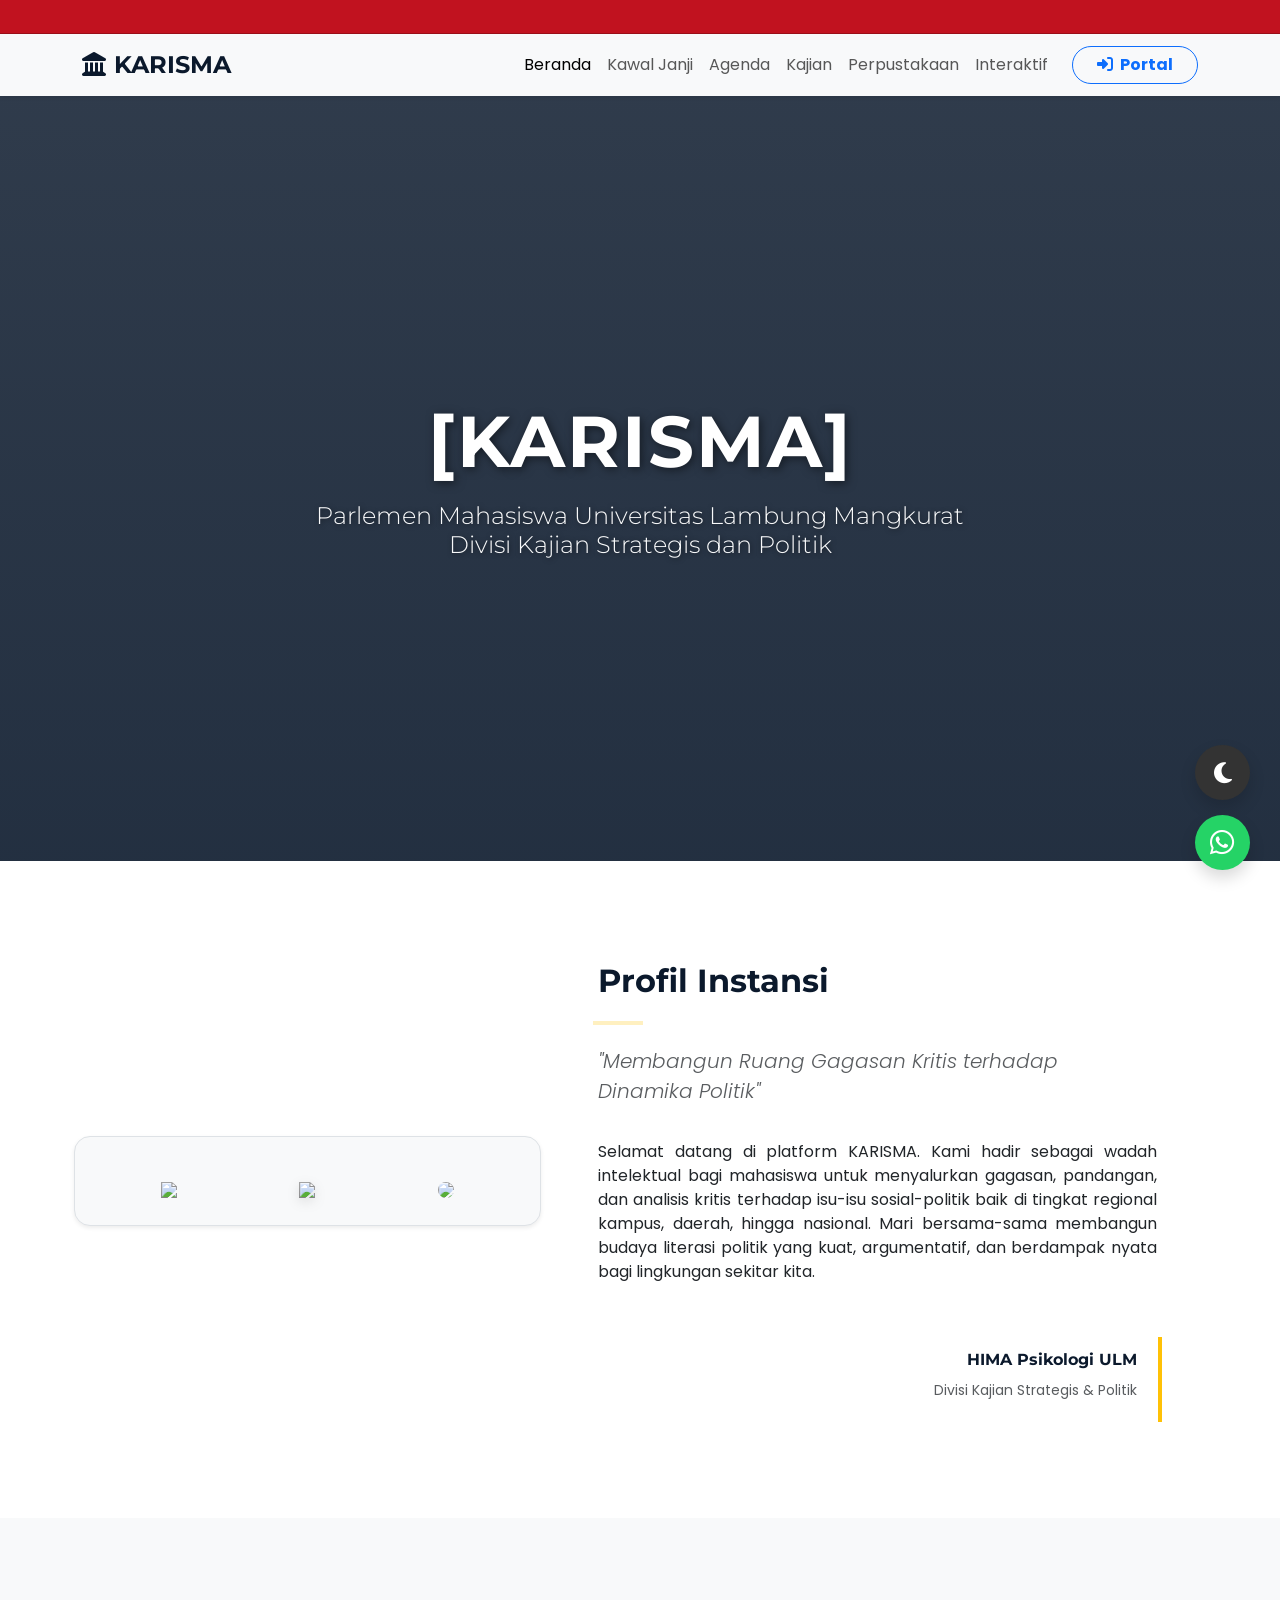
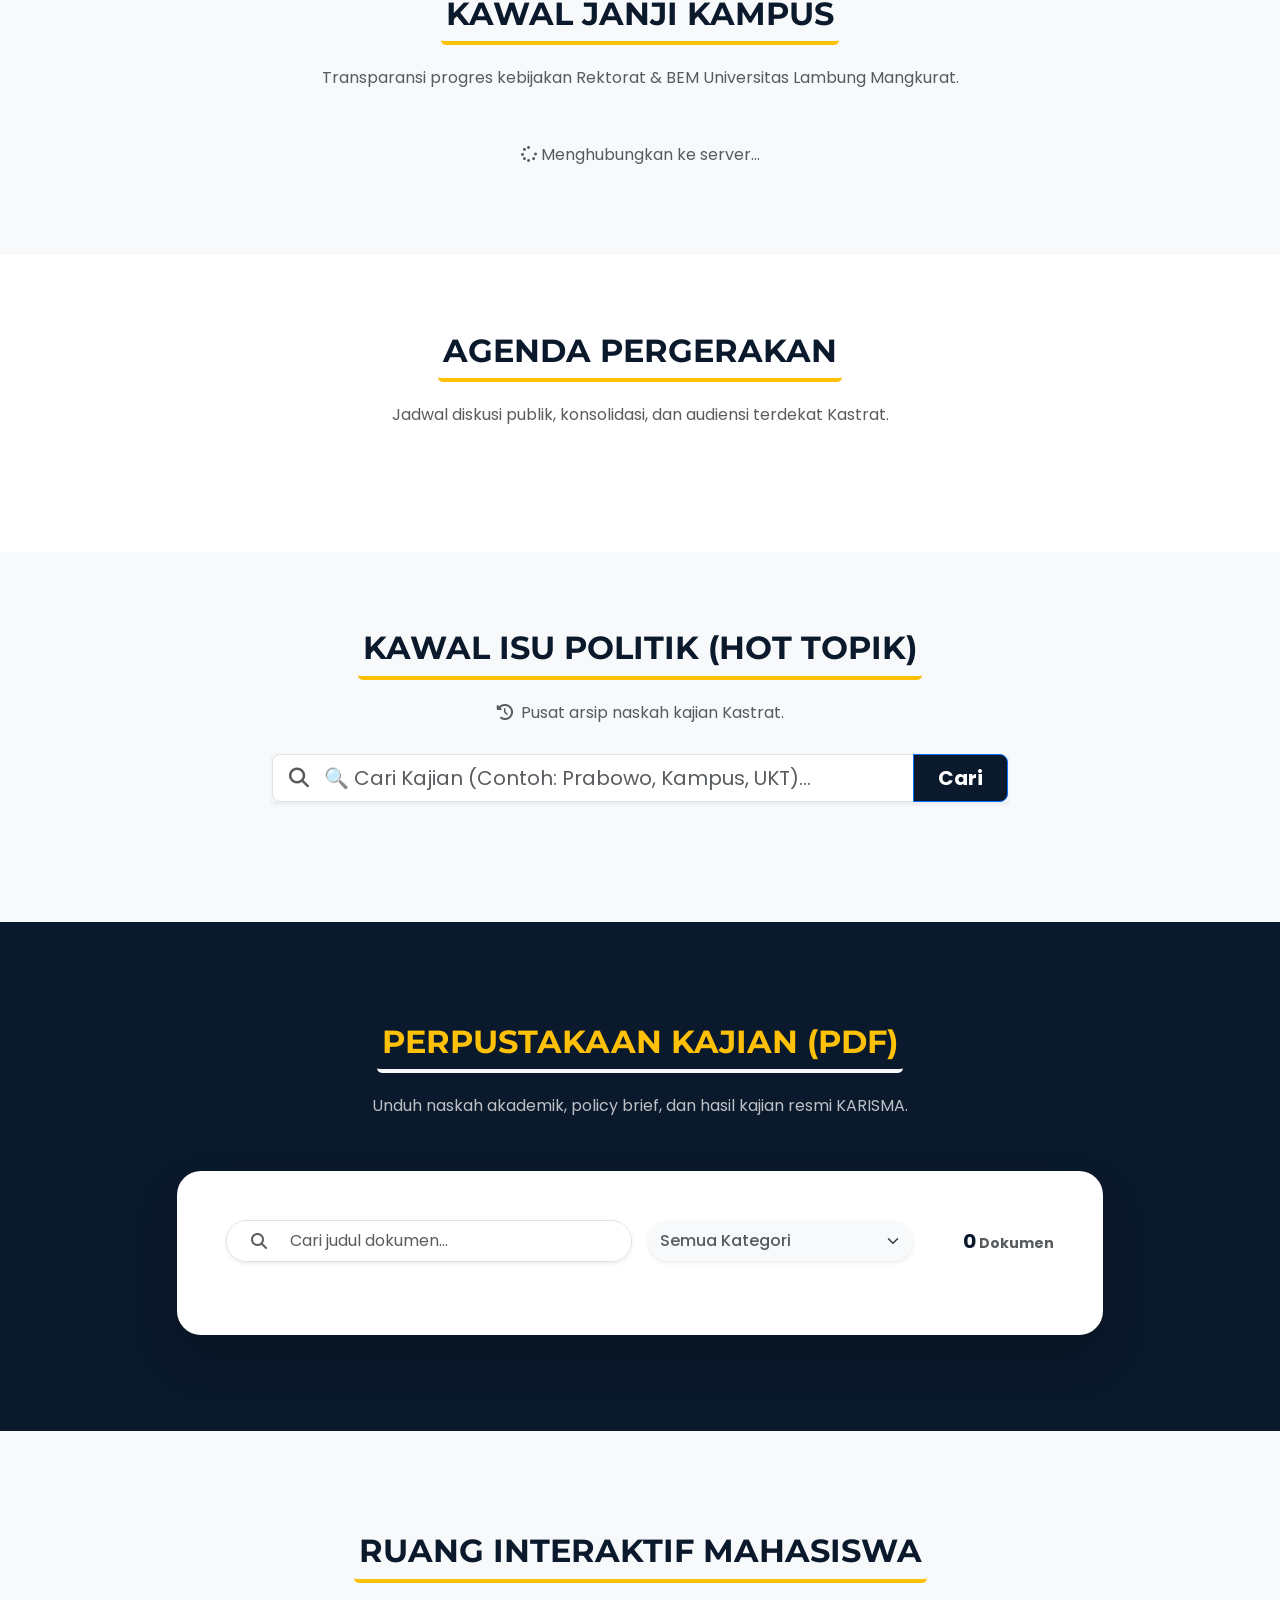
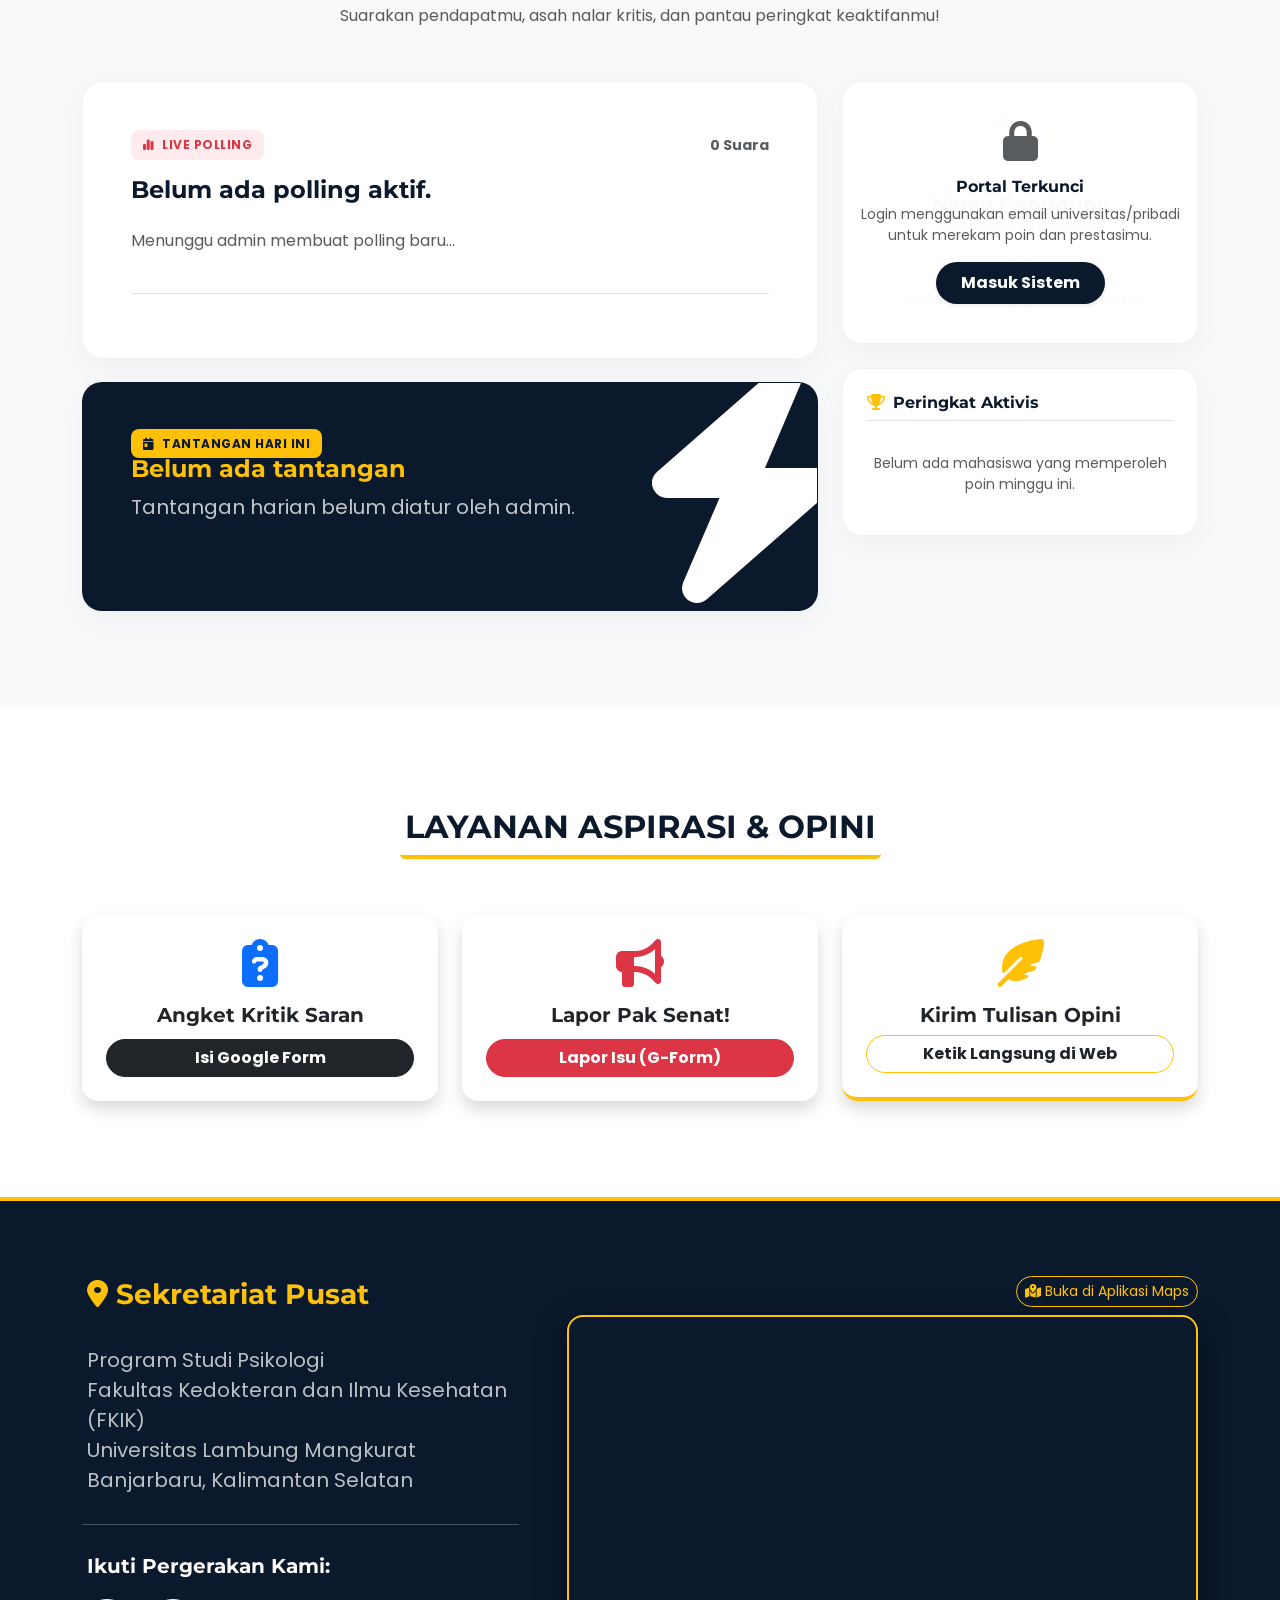
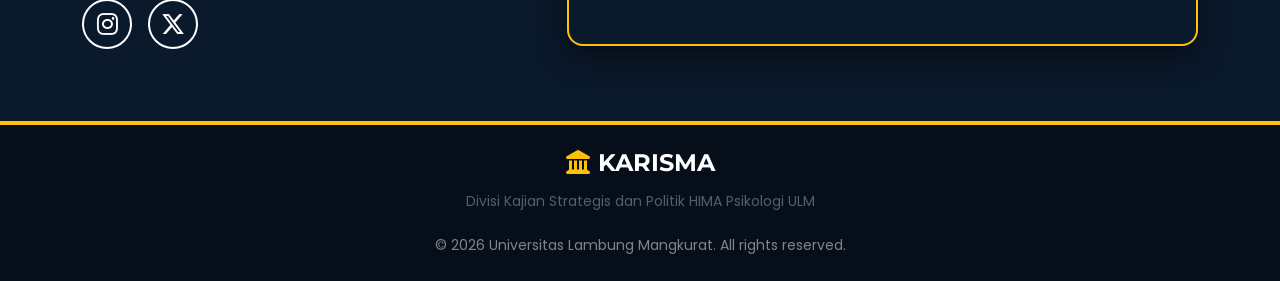
==== index.html @ 894dfd75 "Update index.html" ====
<!DOCTYPE html>
<html lang="id">
<head>
    <meta charset="UTF-8">
    <meta name="viewport" content="width=device-width, initial-scale=1.0, maximum-scale=1.0, user-scalable=no">
    <title>KARISMA - HIMA Psikologi ULM</title>
    
    <link rel="preconnect" href="https://fonts.googleapis.com">
    <link rel="preconnect" href="https://fonts.gstatic.com" crossorigin>
    <link href="https://fonts.googleapis.com/css2?family=Inter:wght@400;600;700&family=Lora:ital,wght@0,400;0,700;1,400&family=Montserrat:ital,wght@0,400;0,700;0,800;1,400&family=Oswald:wght@400;700&family=Playfair+Display:ital,wght@0,400;0,700;1,400&family=Poppins:ital,wght@0,300;0,400;0,600;0,700;1,400&display=swap" rel="stylesheet">
    
    <link href="https://cdn.jsdelivr.net/npm/bootstrap@5.3.0/dist/css/bootstrap.min.css" rel="stylesheet">
    <link rel="stylesheet" href="https://cdnjs.cloudflare.com/ajax/libs/font-awesome/6.5.1/css/all.min.css">
    <script src="https://cdn.jsdelivr.net/npm/sweetalert2@11"></script>
    
    <!-- MESIN RICH TEXT EDITOR (QUILL.JS) -->
    <link href="https://cdn.quilljs.com/1.3.6/quill.snow.css" rel="stylesheet">
    <script src="https://cdn.quilljs.com/1.3.6/quill.min.js"></script>
    
    <script src="https://www.gstatic.com/firebasejs/8.10.1/firebase-app.js"></script>
    <script src="https://www.gstatic.com/firebasejs/8.10.1/firebase-database.js"></script>
    <script src="https://www.gstatic.com/firebasejs/8.10.1/firebase-auth.js"></script>

    <link rel="stylesheet" href="css/style.css">
   <style>
        html { scroll-behavior: smooth; }
        
        /* FONT GLOBAL */
        body { font-family: 'Poppins', sans-serif !important; }
        h1, h2, h3, h4, h5, h6, .navbar-brand { font-family: 'Montserrat', sans-serif !important; font-weight: 700; }

        /* ANTI-LAG & ANTI-POTONG KHUSUS IPHONE */
        .marquee-container {
            width: 100%;
            overflow: hidden;
            white-space: nowrap;
            position: relative;
        }
        .marquee-content {
            display: inline-block;
            padding-left: 100vw; /* Pastikan teks dimulai dari ujung paling kanan layar */
            animation: jalan-mulus 20s linear infinite; /* Kecepatan pas untuk dibaca */
            will-change: transform;
        }
        @keyframes jalan-mulus {
            0% { transform: translate3d(0, 0, 0); }
            100% { transform: translate3d(-100%, 0, 0); }
        }
    </style>
</head>
<body id="mainBody">

    <!-- TICKER BERITA MODERN (Tinggi 34px, Merah Elegan #C1121F) -->
    <div class="d-flex align-items-center shadow-sm position-relative overflow-hidden" style="height: 34px; background-color: #C1121F; border-bottom: 1px solid #9b0f19;">
        <div class="marquee-container flex-grow-1 px-3" style="height: 100%; display: flex; align-items: center;">
            <div class="marquee-content editable-text text-white m-0" id="teksMarquee" style="font-size: 0.85rem; letter-spacing: 0.5px;">
                🔴 Prabowo Lantik Kabinet Baru ... 🔴 Temuan Gas Jumbo di Kaltim ... 🔴 RUU Penyiaran Tuai Kritik ...
            </div>
        </div>
        <button class="btn btn-sm text-white admin-only me-2" style="z-index: 2; padding: 2px 8px; opacity: 0.7;" onclick="editTeks('teksMarquee', 'Running Text Berita', true)"><i class="fa-solid fa-pen"></i></button>
    </div>

    <nav class="navbar navbar-expand-lg navbar-light bg-light sticky-top shadow-sm">
        <div class="container">
            <a class="navbar-brand fw-bold text-dark-blue fs-4" href="#"><i class="fa-solid fa-landmark dome me-2"></i>KARISMA</a>
            <button class="navbar-toggler" type="button" data-bs-toggle="collapse" data-bs-target="#navbarNav"><span class="navbar-toggler-icon"></span></button>
            <div class="collapse navbar-collapse justify-content-end" id="navbarNav">
                <ul class="navbar-nav align-items-center">
                    <li class="nav-item"><a class="nav-link active" href="javascript:void(0)" onclick="kembaliKeBeranda()">Beranda</a></li>
                    <li class="nav-item"><a class="nav-link" href="#kawaljanji" onclick="kembaliKeBeranda()">Kawal Janji</a></li>
                    <li class="nav-item"><a class="nav-link" href="#agenda" onclick="kembaliKeBeranda()">Agenda</a></li>
                    <li class="nav-item"><a class="nav-link" href="#berita" onclick="kembaliKeBeranda()">Kajian</a></li>
                    <li class="nav-item"><a class="nav-link" href="#repositori" onclick="kembaliKeBeranda()">Perpustakaan</a></li>
                    <li class="nav-item"><a class="nav-link" href="#interaktif" onclick="kembaliKeBeranda()">Interaktif</a></li>
                    <li class="nav-item ms-lg-3 mt-2 mt-lg-0">
                        <button class="btn btn-outline-primary rounded-pill px-4 fw-bold" data-bs-toggle="modal" data-bs-target="#loginModal" id="loginBtnText">
                            <i class="fa-solid fa-right-to-bracket me-1"></i> Portal
                        </button>
                    </li>
                </ul>
            </div>
        </div>
    </nav>

    <!-- RUANGAN HALAMAN BACA BERITA -->
    <section id="readingSection" class="py-5 bg-white" style="display: none; min-height: 80vh;">
        <div class="container py-4">
            <button class="btn btn-outline-secondary rounded-pill mb-4 shadow-sm" onclick="kembaliKeBeranda()">
                <i class="fa-solid fa-arrow-left me-2"></i> Kembali ke Beranda
            </button>
            
            <div class="article-container" style="max-width: 760px; margin: 0 auto;">
                <span id="readBadge" class="badge mb-3 fs-6"></span>
                <h1 id="readTitle" class="fw-bold mb-3 text-dark-blue" style="font-size: 2.5rem; line-height: 1.3;"></h1>
                
                <div class="d-flex align-items-center gap-3 mb-4 text-muted border-bottom pb-3">
                    <img id="readAuthorImg" src="https://ui-avatars.com/api/?name=Kastrat&background=0B192C&color=FFC107" class="rounded-circle" width="45" height="45">
                    <div>
                        <h6 class="fw-bold mb-0 text-dark-blue">Divisi Kastrat HIMA</h6>
                        <small id="readDate"><i class="fa-regular fa-clock me-1"></i> Sedang memuat waktu...</small>
                    </div>
                    <div class="ms-auto d-flex gap-2">
                        <button class="btn btn-success rounded-pill px-3 shadow-sm" onclick="shareTo('whatsapp')"><i class="fa-brands fa-whatsapp"></i></button>
                        <button class="btn btn-warning admin-only shadow-sm rounded-pill px-3 fw-bold" onclick="editBeritaFull()"><i class="fa-solid fa-pen me-1"></i> Edit Naskah</button>
                    </div>
                </div>

                <img id="readImg" src="" class="article-header-img w-100 rounded-4 mb-4 shadow-sm" style="aspect-ratio: 16/9; object-fit: cover;">
                
                <div id="readContent" class="article-content mb-5" style="font-size: 18px; line-height: 1.8; color: #2c3e50; text-align: justify;"></div>
                
                <!-- RUANG DISKUSI -->
                <div class="bg-light p-4 p-md-5 rounded-4 mt-5 border shadow-sm">
                    <h4 class="fw-bold mb-4 text-dark-blue"><i class="fa-regular fa-comments me-2 text-primary"></i>Ruang Diskusi Publik</h4>
                    <div id="commentList" class="mb-4"></div>
                    <div class="input-group shadow-sm rounded-pill overflow-hidden border">
                        <input type="text" id="namaKomentator" class="form-control border-0 bg-white py-3 ps-4" placeholder="Nama Anda..." style="max-width: 150px;">
                        <input type="text" id="isiKomentar" class="form-control border-0 bg-white border-start py-3" placeholder="Tulis gagasan atau pandanganmu...">
                        <button class="btn btn-primary bg-dark-blue border-0 px-4" onclick="tambahKomentar()"><i class="fa-solid fa-paper-plane"></i></button>
                    </div>
                </div>
            </div>
            
            <!-- BERITA TERKAIT -->
            <div class="mt-5 pt-5 border-top">
                <h4 class="fw-bold text-dark-blue mb-4 text-center">Rekomendasi Kajian Lainnya</h4>
                <div class="row justify-content-center g-4" id="relatedNewsContainer"></div>
            </div>
        </div>
    </section>

    <!-- HALAMAN ARSIP PENUH (TAHAP 1: Filter Dinamis & Layout Horizontal) -->
    <section id="arsipSection" class="py-5 bg-light" style="display: none; min-height: 80vh;">
        <div class="container py-4">
            <button class="btn btn-outline-secondary rounded-pill mb-4" onclick="kembaliKeBeranda()"><i class="fa-solid fa-arrow-left me-2"></i> Kembali ke Beranda</button>
            <h2 class="fw-bold text-dark-blue mb-4">Arsip Seluruh Kajian</h2>
            
            <div class="d-flex align-items-center mb-4 flex-wrap">
                <span class="text-muted fw-bold me-3 mb-2 mb-md-0"><i class="fa-solid fa-filter"></i> Kategori:</span>
                <!-- Wadah Filter Dinamis -->
                <div class="d-flex gap-2 flex-wrap" id="dynamicArsipFilters">
                    <!-- Filter akan di-generate oleh JS app.js -->
                </div>
            </div>
            
            <!-- Row g-0 agar card full width (Horizontal) -->
            <div class="row g-0" id="arsipContainer"></div>
        </div>
    </section>

    <!-- DASHBOARD ADMIN & CMS MANAJEMEN KONTEN -->
    <section id="adminDashboard" class="bg-dark-blue py-5 admin-only w-100 shadow-sm border-bottom border-warning border-3" style="display: none !important;">
        <div class="container">
            <div class="d-flex justify-content-between align-items-center mb-4 flex-wrap">
                <h3 class="text-white fw-bold m-0"><i class="fa-solid fa-server text-success me-2"></i>Dashboard Redaksi</h3>
                <div class="d-flex gap-2 mt-3 mt-md-0">
                    <button class="btn btn-warning fw-bold shadow-sm" onclick="bukaInbox()"><i class="fa-solid fa-envelope me-1"></i> Kotak Masuk</button>
                    <button class="btn btn-danger fw-bold mod-only shadow-sm" onclick="gantiTemaDewa()"><i class="fa-solid fa-paint-roller me-1"></i> Tema Web</button>
                </div>
            </div>

            <!-- Tabel Manajemen Konten (CMS) -->
            <div class="bg-white rounded-4 shadow-lg p-4 p-md-5 mb-4">
                <div class="d-flex justify-content-between align-items-center mb-4 flex-wrap gap-3">
                    <h5 class="fw-bold text-dark-blue m-0"><i class="fa-solid fa-folder-open text-warning me-2"></i>Manajemen Artikel Kajian</h5>
                    <div class="d-flex gap-2">
                        <select id="cmsFilterStatus" class="form-select form-select-sm border-secondary w-auto" onchange="renderCMSDashboard()">
                            <option value="Semua">Semua Status</option>
                            <option value="Publish">Dipublikasikan</option>
                            <option value="Draft">Draft</option>
                            <option value="Arsip">Diarsipkan</option>
                        </select>
                        <button class="btn btn-sm btn-dark-blue fw-bold rounded-pill px-3" onclick="tambahBeritaBaru()"><i class="fa-solid fa-plus me-1"></i> Tulis Baru</button>
                    </div>
                </div>
                
                <div class="table-responsive">
                    <table class="table table-hover align-middle border">
                        <thead class="table-light text-muted small">
                            <tr>
                                <th style="width: 35%;">Judul Kajian</th>
                                <th>Kategori</th>
                                <th>Penulis</th>
                                <th>Tanggal & Revisi</th>
                                <th>Status</th>
                                <th class="text-center">Aksi</th>
                            </tr>
                        </thead>
                        <tbody id="cmsTableBody">
                            <tr><td colspan="6" class="text-center py-4 text-muted"><i class="fa-solid fa-spinner fa-spin me-2"></i>Memuat data redaksi...</td></tr>
                        </tbody>
                    </table>
                </div>
            </div>
            
            <div class="row g-3 mt-2">
                <div class="col-md-6"><div class="card bg-white border-0 rounded-3 p-3 shadow-sm d-flex flex-row align-items-center"><i class="fa-solid fa-users fa-3x text-primary me-3"></i><div><h6 class="text-muted mb-1">Pengunjung (Real-time)</h6><h3 class="fw-bold mb-0 text-dark-blue" id="statVisitor">Loading...</h3></div></div></div>
                <div class="col-md-6"><div class="card bg-white border-0 rounded-3 p-3 shadow-sm d-flex flex-row align-items-center"><i class="fa-solid fa-envelope-open-text fa-3x text-danger me-3"></i><div><h6 class="text-muted mb-1">Pesan Inbox</h6><h3 class="fw-bold mb-0 text-dark-blue" id="statInbox">0</h3></div></div></div>
            </div>
        </div>
    </section>

    <!-- HERO SECTION ANTI-BUG IPHONE V5 -->
    <section id="heroSection" class="text-center position-relative d-flex flex-column justify-content-center align-items-center" style="min-height: 85vh; background-image: url('https://images.unsplash.com/photo-1523050854058-8df90110c9f1?q=80&w=1470'); background-size: cover; background-position: center; background-repeat: no-repeat;">
        <!-- Lapisan filter gelap yang dipisah agar tidak merusak gambar di iOS -->
        <div class="position-absolute top-0 start-0 w-100 h-100" style="background: linear-gradient(rgba(11, 25, 44, 0.85), rgba(11, 25, 44, 0.9)); z-index: 1;"></div>
        
        <div class="container mt-5 position-relative" style="z-index: 2;">
            <h1 id="teksBannerUtama" class="display-2 fw-bold mb-2 text-white tracking-wide editable-text" style="letter-spacing: 2px; text-shadow: 2px 2px 10px rgba(0,0,0,0.5);">[KARISMA]</h1>
            <h4 id="teksBannerSub" class="mb-4 fw-light text-light editable-text" style="text-shadow: 1px 1px 5px rgba(0,0,0,0.5);">Parlemen Mahasiswa Universitas Lambung Mangkurat<br>Divisi Kajian Strategis dan Politik</h4>
            <div class="mt-5">
                <button class="btn btn-sm btn-outline-light admin-only shadow me-2" onclick="editTeks('teksBannerUtama', 'Judul Banner')"><i class="fa-solid fa-pen"></i> Teks Utama</button>
                <button class="btn btn-sm btn-success admin-only shadow" onclick="gantiGambar('heroBg', 'Background Hero')"><i class="fa-solid fa-image"></i> Ganti Banner</button>
            </div>
        </div>
    </section>

    <section id="profil" class="py-5">
        <div class="container py-5">
            <div class="row align-items-center">
                <div class="col-md-5 text-center mb-4 mb-md-0 position-relative">
                    <div class="row g-3 justify-content-center align-items-center bg-light rounded-4 p-4 shadow-sm border">
                        <div class="col-4 text-center"><img id="logo1" src="https://upload.wikimedia.org/wikipedia/commons/e/e6/Lambang_Universitas_Lambung_Mangkurat.svg" class="img-fluid" style="max-height: 120px;"></div>
                        <div class="col-4 text-center"><img id="logo2" src="https://upload.wikimedia.org/wikipedia/commons/thumb/6/6c/Psychology_symbol.svg/512px-Psychology_symbol.svg.png" class="img-fluid" style="max-height: 120px; filter: drop-shadow(0px 4px 6px rgba(0,0,0,0.1));"></div>
                        <div class="col-4 text-center"><img id="logo3" src="https://via.placeholder.com/150x150.png?text=BEM+ULM" class="img-fluid" style="max-height: 120px; border-radius: 50%;"></div>
                    </div>
                    <div class="mt-3 admin-only d-flex justify-content-center flex-wrap gap-2">
                        <button class="btn btn-sm btn-warning shadow" onclick="gantiGambar('logo1', 'Logo 1 (Kiri)')"><i class="fa-solid fa-image"></i> Logo 1</button>
                        <button class="btn btn-sm btn-warning shadow" onclick="gantiGambar('logo2', 'Logo 2 (Tengah)')"><i class="fa-solid fa-image"></i> Logo 2</button>
                        <button class="btn btn-sm btn-warning shadow" onclick="gantiGambar('logo3', 'Logo 3 (Kanan)')"><i class="fa-solid fa-image"></i> Logo 3</button>
                    </div>
                </div>
                <div class="col-md-7 px-md-5">
                    <h2 id="judulProfil" class="fw-bold mb-3 text-dark-blue editable-text">Profil Instansi</h2>
                    <hr style="width: 50px; height: 4px; background-color: var(--accent-gold); border: none;">
                    <p id="teksKutipan" class="lead text-muted fst-italic mb-4 editable-text">"Membangun Ruang Gagasan Kritis terhadap Dinamika Politik"</p>
                    <p id="teksProfilDetail" class="text-justify editable-text" style="text-align: justify;">Selamat datang di platform KARISMA. Kami hadir sebagai wadah intelektual bagi mahasiswa untuk menyalurkan gagasan, pandangan, dan analisis kritis terhadap isu-isu sosial-politik baik di tingkat regional kampus, daerah, hingga nasional. Mari bersama-sama membangun budaya literasi politik yang kuat, argumentatif, dan berdampak nyata bagi lingkungan sekitar kita.</p>
                    <div class="d-flex justify-content-end gap-5 mt-5 border-end border-4 border-warning pe-3">
                        <div class="text-end">
                            <h6 id="teksTtd1" class="fw-bold mt-2 text-dark-blue mb-0 editable-text">HIMA Psikologi ULM</h6>
                            <p id="teksTtd2" class="text-muted small editable-text">Divisi Kajian Strategis & Politik</p>
                        </div>
                    </div>
                </div>
            </div>
        </div>
    </section>

    <section id="kawaljanji" class="py-5 bg-light">
        <div class="container py-4">
            <div class="text-center mb-5">
                <h2 id="judulKawal" class="fw-bold text-dark-blue d-inline-block border-bottom border-4 border-warning pb-2 editable-text">KAWAL JANJI KAMPUS</h2>
                <p id="subKawal" class="text-muted mt-2 editable-text">Transparansi progres kebijakan Rektorat & BEM Universitas Lambung Mangkurat.</p>
                <button class="btn btn-sm btn-success admin-only mt-2" onclick="tambahJanji()"><i class="fa-solid fa-plus"></i> Tambah Isu/Janji</button>
            </div>
            <div class="row justify-content-center"><div class="col-md-8" id="trackerContainer"><p class="text-center text-muted"><i class="fa-solid fa-spinner fa-spin"></i> Menghubungkan ke server...</p></div></div>
        </div>
    </section>

    <section id="agenda" class="py-5">
        <div class="container py-4">
            <div class="text-center mb-5">
                <h2 id="judulAgenda" class="fw-bold text-dark-blue d-inline-block border-bottom border-4 border-warning pb-2 editable-text">AGENDA PERGERAKAN</h2>
                <p id="subAgenda" class="text-muted mt-2 editable-text">Jadwal diskusi publik, konsolidasi, dan audiensi terdekat Kastrat.</p>
                <button class="btn btn-sm btn-success admin-only mt-2" onclick="tambahAgenda()"><i class="fa-solid fa-calendar-plus"></i> Tambah Agenda</button>
            </div>
            <div class="row justify-content-center">
                <div class="col-md-8"><div class="timeline" id="agendaContainer"></div></div>
            </div>
        </div>
    </section>

    <section id="berita" class="py-5 bg-light">
        <div class="container py-4">
            <div class="text-center mb-4">
                <h2 id="judulBerita" class="fw-bold text-dark-blue d-inline-block border-bottom border-4 border-warning pb-2 editable-text">KAWAL ISU POLITIK (HOT TOPIK)</h2>
                <p id="subBerita" class="text-muted mt-2 editable-text"><i class="fa-solid fa-clock-rotate-left me-2"></i>Pusat arsip naskah kajian Kastrat.</p>
            </div>
            
            <div class="row justify-content-center mb-5">
                <div class="col-md-8">
                    <!-- FITUR PENCARIAN & AUTOCOMPLETE -->
                    <div class="input-group input-group-lg shadow-sm">
                        <span class="input-group-text bg-white border-end-0 text-muted"><i class="fa-solid fa-magnifying-glass"></i></span>
                        <input type="text" id="searchInput" class="form-control border-start-0 ps-0" list="searchSuggestions" placeholder="🔍 Cari Kajian (Contoh: Prabowo, Kampus, UKT)..." onkeyup="cariBerita()">
                        <datalist id="searchSuggestions"></datalist>
                        <button class="btn btn-primary bg-dark-blue px-4 fw-bold" onclick="cariBerita()">Cari</button>
                    </div>
                    <button class="btn btn-success admin-only d-block mx-auto mt-4 shadow rounded-pill px-4 fw-bold" onclick="tambahBeritaBaru()"><i class="fa-solid fa-plus me-2"></i> Publikasi Kajian Baru</button>
                </div>
            </div>
            <div class="row justify-content-center" id="dynamicNewsContainer"></div>
        </div>
    </section>

    <section id="repositori" class="py-5 bg-dark-blue position-relative">
        <div class="container py-5">
            <div class="text-center mb-5">
                <h2 id="judulRepo" class="fw-bold text-warning d-inline-block border-bottom border-4 border-light pb-2 editable-text">PERPUSTAKAAN KAJIAN (PDF)</h2>
                <p id="subRepo" class="text-light opacity-75 mt-2 editable-text">Unduh naskah akademik, policy brief, dan hasil kajian resmi KARISMA.</p>
                <button class="btn btn-light text-dark-blue fw-bold admin-only mt-3 px-4 py-2 rounded-pill shadow" onclick="tambahDokumen()"><i class="fa-solid fa-cloud-arrow-up me-2"></i> Unggah Dokumen Baru</button>
            </div>
            
            <div class="row justify-content-center">
                <div class="col-md-10">
                    <div class="bg-white p-4 p-md-5" style="border-radius: 24px; box-shadow: 0 24px 48px rgba(0,0,0,0.2); border: 1px solid rgba(255,255,255,0.1);">
                        
                        <div class="row g-3 mb-4 align-items-center">
                            <div class="col-md-6">
                                <div class="input-group shadow-sm" style="border-radius: 999px; overflow: hidden; border: 1px solid #e0e0e0;">
                                    <span class="input-group-text bg-white border-0 text-muted ps-4"><i class="fa-solid fa-magnifying-glass"></i></span>
                                    <input type="text" id="searchRepoInput" class="form-control border-0 py-2 fs-6 shadow-none" placeholder="Cari judul dokumen..." onkeyup="filterRepositori()">
                                </div>
                            </div>
                            <div class="col-md-4">
                                <select id="filterRepoKategori" class="form-select border-0 shadow-sm py-2 text-muted fw-medium" style="border-radius: 999px; background-color: #f8f9fa;" onchange="filterRepositori()">
                                    <option value="Semua">Semua Kategori</option>
                                    <option value="Kajian">Kajian Kastrat</option>
                                    <option value="Policy Brief">Policy Brief</option>
                                    <option value="Riset">Riset</option>
                                    <option value="Artikel">Artikel</option>
                                </select>
                            </div>
                            <div class="col-md-2 text-md-end text-muted small fw-bold">
                                <span id="repoCount" class="text-dark-blue fs-5">0</span> Dokumen
                            </div>
                        </div>
                        
                        <div id="pdfContainer" class="d-flex flex-column gap-3"></div>
                        
                    </div>
                </div>
            </div>
        </div>
    </section>

    <section id="interaktif" class="py-5 bg-light position-relative">
        <div class="container py-5">
            <div class="text-center mb-5">
                <h2 id="judulInteraktif" class="fw-bold text-dark-blue d-inline-block border-bottom border-4 border-warning pb-2 editable-text">RUANG INTERAKTIF MAHASISWA</h2>
                <p id="subInteraktif" class="text-muted mt-2 editable-text">Suarakan pendapatmu, asah nalar kritis, dan pantau peringkat keaktifanmu!</p>
            </div>

            <div class="row g-4">
                <div class="col-lg-8 d-flex flex-column gap-4">
                    
                    <div class="modern-card p-4 p-md-5 bg-white">
                        <div class="d-flex justify-content-between align-items-center mb-3">
                            <span class="badge-gami bg-danger-soft text-danger"><i class="fa-solid fa-chart-simple me-1"></i> Live Polling</span>
                            <span class="text-muted small fw-bold" id="pollTotalVotes">0 Suara</span>
                        </div>
                        <h4 class="fw-bold text-dark-blue mb-4" id="pollQuestionUI">Belum ada polling aktif.</h4>
                        
                        <div id="pollOptionsContainer" class="d-flex flex-column gap-3">
                            <p class="text-muted">Menunggu admin membuat polling baru...</p>
                        </div>
                        
                        <div class="d-flex justify-content-between align-items-center mt-4 pt-3 border-top">
                            <div class="d-flex gap-2" id="pollReactionsUI" style="display: none !important;">
                                <button class="btn btn-reaction" onclick="kirimReaksi('fire')">🔥 <span id="reactFire">0</span></button>
                                <button class="btn btn-reaction" onclick="kirimReaksi('thumbsUp')">👍 <span id="reactUp">0</span></button>
                                <button class="btn btn-reaction" onclick="kirimReaksi('thumbsDown')">👎 <span id="reactDown">0</span></button>
                            </div>
                            <button class="btn btn-sm btn-warning admin-only shadow-sm ms-auto" onclick="editPollingDewa()"><i class="fa-solid fa-pen me-1"></i> Edit Polling</button>
                        </div>
                    </div>

                    <div class="modern-card p-4 p-md-5 bg-dark-blue text-white position-relative overflow-hidden">
                        <i class="fa-solid fa-bolt position-absolute text-white opacity-10" style="font-size: 15rem; top: -20px; right: -30px;"></i>
                        <div class="position-relative z-index-1">
                            <span class="badge-gami bg-warning text-dark-blue mb-3"><i class="fa-solid fa-calendar-day me-1"></i> Tantangan Hari Ini</span>
                            <h4 class="fw-bold text-warning mb-2" id="dailyTitleUI">Belum ada tantangan</h4>
                            <p class="fs-5 mb-4 opacity-75" id="dailyQuestionUI">Tantangan harian belum diatur oleh admin.</p>
                            
                            <div id="dailyOptionsContainer" class="d-flex flex-column gap-2 mb-3"></div>
                            <div id="dailyResult" class="p-3 rounded-3 mt-3 d-none shadow-sm" style="transition: all 0.3s ease;"></div>
                            
                            <button class="btn btn-sm btn-light text-dark mt-3 admin-only" onclick="editDailyDewa()"><i class="fa-solid fa-pen me-1"></i> Edit Tantangan</button>
                        </div>
                    </div>
                </div>

                <div class="col-lg-4 d-flex flex-column gap-4">
                    
                    <div class="modern-card p-4 bg-white text-center position-relative overflow-hidden">
                        <div id="authOverlay" class="position-absolute top-0 start-0 w-100 h-100 bg-white d-flex flex-column align-items-center justify-content-center z-index-2" style="background: rgba(255,255,255,0.95); backdrop-filter: blur(5px);">
                            <i class="fa-solid fa-lock text-muted fs-1 mb-3"></i>
                            <h6 class="fw-bold text-dark-blue">Portal Terkunci</h6>
                            <p class="small text-muted mb-3 px-3">Login menggunakan email universitas/pribadi untuk merekam poin dan prestasimu.</p>
                            <button class="btn btn-dark-blue rounded-pill fw-bold shadow-sm px-4 py-2" data-bs-toggle="modal" data-bs-target="#loginModal">Masuk Sistem</button>
                        </div>

                        <div id="userProfileGami">
                            <img id="userAvatarImg" src="https://via.placeholder.com/150" class="rounded-circle mx-auto mb-3 border border-3 border-warning shadow-sm" style="width: 70px; height: 70px; object-fit: cover;">
                            <h5 class="fw-bold text-dark-blue mb-0" id="userNameGami">Nama Pengguna</h5>
                            <p class="text-muted small mb-3" id="userEmailGami">email@mahasiswa.com</p>
                            
                            <div class="row g-2 text-center">
                                <div class="col-6">
                                    <div class="p-2 bg-light rounded-3 border">
                                        <h5 class="fw-bold text-warning mb-0" id="userPoints">0</h5>
                                        <small class="text-muted fw-bold" style="font-size: 10px; letter-spacing: 0.5px;">POIN AKTIVIS</small>
                                    </div>
                                </div>
                                <div class="col-6">
                                    <div class="p-2 bg-light rounded-3 border">
                                        <h5 class="fw-bold text-danger mb-0" id="userStreak">0</h5>
                                        <small class="text-muted fw-bold" style="font-size: 10px; letter-spacing: 0.5px;">HARI STREAK 🔥</small>
                                    </div>
                                </div>
                            </div>
                        </div>
                    </div>

                    <div class="modern-card p-4 bg-white">
                        <h6 class="fw-bold text-dark-blue mb-3 border-bottom pb-2"><i class="fa-solid fa-trophy text-warning me-2"></i>Peringkat Aktivis</h6>
                        <div class="d-flex flex-column gap-3" id="leaderboardContainer">
                            <p class="text-muted small text-center my-3">Belum ada mahasiswa yang memperoleh poin minggu ini.</p>
                        </div>
                    </div>

                </div>
            </div>
        </div>
    </section>

    <section id="angket" class="py-5">
        <div class="container py-5">
            <div class="text-center mb-5"><h2 id="judulAngket" class="fw-bold text-dark-blue d-inline-block border-bottom border-4 border-warning pb-2 editable-text">LAYANAN ASPIRASI & OPINI</h2></div>
            <div class="row g-4 justify-content-center">
                <div class="col-md-4">
                    <div class="card h-100 shadow text-center p-4 border-0 hover-card rounded-4">
                        <i class="fa-solid fa-clipboard-question fa-3x mb-3 text-primary"></i>
                        <h5 class="card-title fw-bold">Angket Kritik Saran</h5>
                        <button class="btn btn-dark w-100 mt-auto rounded-pill fw-bold" onclick="bukaLinkTarget('angket')">Isi Google Form</button>
                        <button class="btn btn-sm btn-warning admin-only w-100 mt-2" onclick="ubahLink('angket')"><i class="fa-solid fa-link"></i> Edit Link Form</button>
                    </div>
                </div>
                <div class="col-md-4">
                    <div class="card h-100 shadow text-center p-4 border-0 hover-card rounded-4">
                        <i class="fa-solid fa-bullhorn fa-3x mb-3 text-danger"></i>
                        <h5 class="card-title fw-bold">Lapor Pak Senat!</h5>
                        <button class="btn btn-danger w-100 mt-auto rounded-pill fw-bold" onclick="bukaLinkTarget('lapor')">Lapor Isu (G-Form)</button>
                        <button class="btn btn-sm btn-warning admin-only w-100 mt-2" onclick="ubahLink('lapor')"><i class="fa-solid fa-link"></i> Edit Link Form</button>
                    </div>
                </div>
                <div class="col-md-4">
                    <div class="card h-100 shadow text-center p-4 border-0 hover-card rounded-4 border-bottom border-warning border-4">
                        <i class="fa-solid fa-feather-pointed fa-3x mb-3 text-warning"></i>
                        <h5 class="card-title fw-bold">Kirim Tulisan Opini</h5>
                        <button class="btn btn-outline-warning text-dark w-100 mt-auto rounded-pill fw-bold" onclick="kirimInbox('Naskah Opini')">Ketik Langsung di Web</button>
                    </div>
                </div>
            </div>
        </div>
    </section>

    <section class="py-5 bg-dark-blue text-white border-top border-warning border-4">
        <div class="container py-4">
            <div class="row g-5 align-items-center">
                <div class="col-md-5">
                    <h3 id="judulMaps" class="fw-bold mb-4 text-warning editable-text"><i class="fa-solid fa-location-dot me-2"></i>Sekretariat Pusat</h3>
                    <p id="teksMaps" class="fs-5 text-light opacity-75 editable-text">
                        Program Studi Psikologi<br>Fakultas Kedokteran dan Ilmu Kesehatan (FKIK)<br>Universitas Lambung Mangkurat<br>Banjarbaru, Kalimantan Selatan
                    </p>
                    <hr class="my-4 border-light opacity-25">
                    <h5 id="judulSosmed" class="fw-bold mb-3 editable-text">Ikuti Pergerakan Kami:</h5>
                    <div class="d-flex gap-3 mt-3">
                        <a href="https://www.instagram.com/kastratpolpalingcihuy" target="_blank" class="soc-icon ig text-decoration-none"><i class="fa-brands fa-instagram fs-4"></i></a>
                        <a href="https://x.com" target="_blank" class="soc-icon x text-decoration-none"><i class="fa-brands fa-x-twitter fs-4"></i></a>
                    </div>
                </div>
                <div class="col-md-7 position-relative">
                    <div class="text-end mb-2"><a href="https://www.google.com/maps/search/Program+Studi+Psikologi+FKIK+ULM+Banjarbaru" target="_blank" class="btn btn-sm btn-outline-warning rounded-pill"><i class="fa-solid fa-map-location-dot me-1"></i>Buka di Aplikasi Maps</a></div>
                    <div class="rounded-4 overflow-hidden" style="box-shadow: 0 10px 30px rgba(0,0,0,0.5); border: 2px solid #FFC107;">
                        <iframe src="https://maps.google.com/maps?q=Program%20Studi%20Psikologi%20FKIK%20ULM%20Banjarbaru&t=&z=16&ie=UTF8&iwloc=&output=embed" width="100%" height="320" style="border:0;" allowfullscreen="" loading="lazy"></iframe>
                    </div>
                </div>
            </div>
        </div>
    </section>

    <footer class="footer-custom py-4 text-center border-top border-warning border-4">
        <div class="container">
            <h4 class="fw-bold text-white mb-2"><i class="fa-solid fa-landmark dome text-warning me-2"></i>KARISMA</h4>
            <p id="teksFooter" class="mb-3 opacity-50 small editable-text">Divisi Kajian Strategis dan Politik HIMA Psikologi ULM</p>
            <small class="text-light opacity-50">©️ 2026 Universitas Lambung Mangkurat. All rights reserved.</small>
        </div>
    </footer>

    <div class="floating-tools">
        <button onclick="toggleDarkMode()" class="btn-float bg-darkmode shadow" title="Toggle Dark Mode"><i class="fa-solid fa-moon fs-4" id="darkModeIcon"></i></button>
        <a href="https://wa.me/628311824282?text=Halo..." target="_blank" class="btn-float bg-wa shadow wa-pulse position-relative"><i class="fa-brands fa-whatsapp fs-3"></i></a>
    </div>

    <!-- MODAL KOTAK MASUK TETAP ADA -->
    <div class="modal fade" id="inboxModal" tabindex="-1">
        <div class="modal-dialog modal-dialog-scrollable modal-lg">
          <div class="modal-content rounded-4 border-0 shadow-lg">
            <div class="modal-header bg-dark-blue text-white"><h5 class="modal-title fw-bold"><i class="fa-solid fa-envelope-open-text me-2 text-warning"></i>Kotak Masuk</h5><button type="button" class="btn-close btn-close-white" data-bs-dismiss="modal"></button></div>
            <div class="modal-body bg-light" id="inboxContent"></div>
          </div>
        </div>
    </div>

    <!-- MODAL LOGIN TETAP ADA -->
    <div class="modal fade" id="loginModal" tabindex="-1">
      <div class="modal-dialog modal-dialog-centered">
        <div class="modal-content rounded-4 border-0 shadow-lg">
          <div class="modal-header bg-light border-0">
              <h5 class="modal-title fw-bold text-dark-blue"><i class="fa-solid fa-shield-halved me-2"></i>Portal Otorisasi Kastrat</h5>
              <button type="button" class="btn-close" data-bs-dismiss="modal"></button>
          </div>
          <div class="modal-body p-4 text-center">
            
            <button type="button" class="btn btn-outline-dark w-100 btn-lg rounded-pill fw-bold mb-4 d-flex align-items-center justify-content-center" onclick="loginDenganGoogle()">
                <img src="https://upload.wikimedia.org/wikipedia/commons/c/c1/Google_%22G%22_logo.svg" alt="Google" width="20" class="me-2"> 
                Lanjutkan dengan Google
            </button>

            <div class="d-flex align-items-center mb-4">
                <hr class="flex-grow-1"><span class="mx-2 text-muted small">Atau gunakan email khusus</span><hr class="flex-grow-1">
            </div>

            <div class="text-start mb-3">
                <label class="form-label fw-bold small">Email Akses</label>
                <input type="email" class="form-control bg-light" id="emailInput" placeholder="email@contoh.com">
            </div>
            <div class="text-start mb-4">
                <label class="form-label fw-bold small">Kata Sandi</label>
                <input type="password" class="form-control bg-light" id="passwordInput" placeholder="••••••••">
            </div>
            <button type="button" class="btn btn-primary w-100 btn-lg rounded-pill fw-bold bg-dark-blue border-0" onclick="loginDenganEmail()">
                Masuk Sistem
            </button>
            
          </div>
        </div>
      </div>
    </div>

    <!-- MODAL STUDIO REDAKSI (TAHAP 1: TEKS GAMBAR DIUBAH) -->
    <div class="modal fade" id="editorModal" data-bs-backdrop="static" tabindex="-1">
        <div class="modal-dialog modal-xl modal-dialog-scrollable">
            <div class="modal-content rounded-4 border-0 shadow-lg">
                <div class="modal-header bg-dark-blue text-white border-0">
                    <h5 class="modal-title fw-bold"><i class="fa-solid fa-pen-nib text-warning me-2"></i>Studio Redaksi KARISMA</h5>
                    <button type="button" class="btn-close btn-close-white" data-bs-dismiss="modal"></button>
                </div>
                <div class="modal-body p-4 p-md-5 bg-light">
                    
                    <!-- METADATA SECTION -->
                    <h6 class="fw-bold text-dark-blue border-bottom pb-2 mb-4">1. Metadata Kajian</h6>
                    <div class="row g-3 mb-5">
                        <div class="col-md-8">
                            <label class="form-label small fw-bold text-muted">Judul Kajian</label>
                            <input type="text" id="editJudul" class="form-control shadow-sm border-0 py-2" placeholder="Contoh: Prabowo Lantik 6 Pejabat Baru...">
                        </div>
                        <div class="col-md-4">
                            <label class="form-label small fw-bold text-muted">Kategori</label>
                            <select id="editKategori" class="form-select shadow-sm border-0 py-2">
                                <option value="Kajian Akademik">Kajian Akademik</option>
                                <option value="Kajian Politik">Kajian Politik</option>
                                <option value="Opini">Opini</option>
                                <option value="Press Release">Press Release</option>
                                <option value="Riset">Riset</option>
                                <option value="Analisis">Analisis</option>
                            </select>
                        </div>
                        <div class="col-md-6">
                            <label class="form-label small fw-bold text-muted">Nama Penulis</label>
                            <input type="text" id="editPenulis" class="form-control shadow-sm border-0 py-2" value="Ahmad Hafiz Arsya">
                        </div>
                        <div class="col-md-6">
                            <label class="form-label small fw-bold text-muted">Divisi</label>
                            <input type="text" id="editDivisi" class="form-control shadow-sm border-0 py-2" value="Kastrat">
                        </div>
                    </div>

                    <!-- THUMBNAIL UPLOADER -->
                    <h6 class="fw-bold text-dark-blue border-bottom pb-2 mb-4">2. Cover / Thumbnail (Otomatis 16:9)</h6>
                    <div class="mb-5 bg-white p-4 rounded-4 shadow-sm border text-center position-relative">
                        <input type="file" id="editCoverFile" class="form-control d-none" accept="image/*" onchange="prosesGambarUpload(event)">
                        <button class="btn btn-outline-primary rounded-pill px-4 fw-bold mb-3" onclick="document.getElementById('editCoverFile').click()"><i class="fa-solid fa-upload me-2"></i>Pilih Gambar Cover</button>
                        <p class="small text-muted mb-3">Resolusi bebas. Sistem akan otomatis memotong (crop) menjadi 16:9 dan mengoptimasi ukurannya ke format WebP.</p>
                        
                        <div id="previewCoverContainer" class="d-none">
                            <hr>
                            <p class="small fw-bold text-success mb-2"><i class="fa-solid fa-check-circle me-1"></i> Preview Hasil Crop (16:9)</p>
                            <img id="previewCoverImg" src="" class="img-fluid rounded-3 shadow-sm mx-auto d-block" style="max-width: 100%; aspect-ratio: 16/9; object-fit: cover;">
                        </div>
                    </div>

                    <!-- ISI ARTIKEL (RICH TEXT) -->
                    <h6 class="fw-bold text-dark-blue border-bottom pb-2 mb-4">3. Naskah Lengkap</h6>
                    <div class="bg-white rounded-4 shadow-sm border overflow-hidden">
                        <div id="quillEditor" style="height: 400px; font-size: 1.1rem;"></div>
                    </div>

                </div>
                <div class="modal-footer bg-white border-top-0 py-3 d-flex justify-content-between align-items-center w-100">
                    <div id="draftStatus" class="small text-muted fst-italic"><i class="fa-solid fa-cloud-arrow-up me-1"></i> Auto-save aktif...</div>
                    <div class="d-flex gap-2">
                        <button type="button" class="btn btn-outline-secondary rounded-pill fw-bold px-4" onclick="simpanArtikel('Draft')"><i class="fa-solid fa-box-archive me-1"></i> Simpan Draft</button>
                        <button type="button" class="btn btn-success rounded-pill fw-bold px-4" onclick="simpanArtikel('Publish')"><i class="fa-solid fa-paper-plane me-1"></i> Publikasikan</button>
                    </div>
                </div>
            </div>
        </div>
    </div>

    <script src="https://cdn.jsdelivr.net/npm/bootstrap@5.3.0/dist/js/bootstrap.bundle.min.js"></script>
    <script src="js/firebase.js?v=tahap1"></script>
    <script src="js/app.js?v=tahap1"></script>
    <script src="js/admin.js?v=tahap1"></script>
</body>
</html>
---- css/style.css ----
/* =========================================
   VARIABEL WARNA & TEMA GLOBAL
   ========================================= */
:root { --dark-blue: #0B192C; --accent-gold: #FFC107; }
body { transition: background-color 0.3s, color 0.3s; font-family: 'Segoe UI', Tahoma, Geneva, Verdana, sans-serif; }
body.dark-mode { background-color: #121212; color: #e0e0e0; }

.bg-dark-blue { background-color: var(--dark-blue); transition: background-color 0.5s; }
.text-dark-blue { color: var(--dark-blue); }
.dark-mode .text-dark-blue { color: #66b2ff; }
.dark-mode .bg-light { background-color: #1e1e1e !important; }
.dark-mode .card { background-color: #242424; color: #fff; border: 1px solid #333 !important; }
.dark-mode .navbar { background-color: #1e1e1e !important; border-bottom: 1px solid #333;}
.dark-mode .navbar-brand, .dark-mode .nav-link { color: #e0e0e0 !important; }

/* =========================================
   KOMPONEN UI UTAMA
   ========================================= */
#heroSection { background: linear-gradient(rgba(11, 25, 44, 0.85), rgba(11, 25, 44, 0.9)), url('https://source.unsplash.com/1600x900/?indonesia,parliament') center/cover; color: white; padding: 160px 0; position: relative; background-attachment: fixed;}
.hover-card { transition: transform 0.3s ease, box-shadow 0.3s ease; }
.hover-card:hover { transform: translateY(-5px); box-shadow: 0 15px 30px rgba(0,0,0,0.15) !important; }
.footer-custom { background-color: #060e1a; color: #a0aec0; }

/* TOMBOL MENGAPUNG (WA & DARK MODE) */
.floating-tools { position: fixed; bottom: 30px; right: 30px; z-index: 999; display: flex; flex-direction: column; gap: 15px; }
.btn-float { width: 55px; height: 55px; border-radius: 50%; display: flex; justify-content: center; align-items: center; box-shadow: 0 4px 10px rgba(0,0,0,0.3); transition: transform 0.2s; color: white; text-decoration: none; cursor: pointer; border: none;}
.btn-float:hover { transform: scale(1.1); color: white; }
.bg-wa { background-color: #25D366; }
.bg-darkmode { background-color: #333; }
@keyframes pulse-wa { 0% { box-shadow: 0 0 0 0 rgba(37, 211, 102, 0.7); } 70% { box-shadow: 0 0 0 15px rgba(37, 211, 102, 0); } 100% { box-shadow: 0 0 0 0 rgba(37, 211, 102, 0); } }
.wa-pulse { animation: pulse-wa 2s infinite; }

/* SOSIAL MEDIA */
.soc-icon { transition: all 0.3s ease; display: inline-flex; justify-content: center; align-items: center; width: 50px; height: 50px; border-radius: 50%; color: white; border: 2px solid white; }
.soc-icon.ig:hover { background: radial-gradient(circle at 30% 107%, #fdf497 0%, #fdf497 5%, #fd5949 45%,#d6249f 60%,#285AEB 90%); border-color: transparent; transform: scale(1.15); }
.soc-icon.x:hover { background-color: #000; border-color: transparent; transform: scale(1.15); }

/* INTERAKTIF & TIMELINE */
.gacha-wheel { width: 100%; height: 100%; border-radius: 50%; border: 8px solid var(--dark-blue); box-shadow: 0 0 20px rgba(0,0,0,0.2); background: repeating-conic-gradient(#FFC107 0 45deg, var(--dark-blue) 45deg 90deg); transition: transform 4s cubic-bezier(0.15, 0.9, 0.25, 1); }
.timeline { border-left: 4px solid var(--accent-gold); padding-left: 20px; position: relative; margin-left: 20px;}
.timeline-item { margin-bottom: 25px; position: relative; }
.timeline-item::before { content: ''; position: absolute; left: -30px; top: 5px; width: 16px; height: 16px; border-radius: 50%; background: var(--dark-blue); border: 3px solid #fff; box-shadow: 0 0 0 3px var(--accent-gold); }
.news-ticker { background-color: #dc3545; color: white; padding: 8px 15px; font-size: 0.9rem; display: flex; align-items: center; }
.news-ticker span { font-weight: bold; margin-right: 15px; background: #212529; padding: 3px 10px; border-radius: 4px; white-space: nowrap; cursor: pointer;}
.carousel-control-prev-icon, .carousel-control-next-icon { filter: invert(1); }
.carousel-item { z-index: 10 !important; position: relative; min-height: 400px; } 

/* =========================================
   STATUS & MODE ADMIN
   ========================================= */
.admin-only, .mod-only { display: none !important; margin-top: 10px; }
.editable-text { transition: all 0.3s; padding: 5px; border-radius: 5px; }
.admin-mode .editable-text:hover { background-color: rgba(255, 193, 7, 0.2); outline: 1px dashed var(--accent-gold); cursor: pointer; }

.comment-box { background-color: #f8f9fa; border-left: 4px solid var(--dark-blue); padding: 15px; margin-bottom: 10px; border-radius: 0 8px 8px 0; position: relative;}
.dark-mode .comment-box { background-color: #2a2a2a; border-left-color: var(--accent-gold); color: #fff; }
.tracker-item { padding: 15px; border-left: 5px solid #ccc; background: #fff; margin-bottom: 15px; border-radius: 0 8px 8px 0; box-shadow: 0 2px 5px rgba(0,0,0,0.05);}
.dark-mode .tracker-item { background: #2a2a2a; color: white;}
.status-selesai { border-left-color: #198754; }
.status-proses { border-left-color: #ffc107; }
.status-mandek { border-left-color: #dc3545; }
/* ========================================= */
/* FIX BUG: TIMELINE AGENDA PERGERAKAN       */
/* ========================================= */
.timeline {
    border-left: 4px solid #FFC107;
    padding-left: 25px;
    margin-left: 15px;
    position: relative;
}
.timeline-item {
    margin-bottom: 30px;
    position: relative;
}
.timeline-item::before {
    content: '';
    position: absolute;
    left: -35px;
    top: 0;
    width: 16px;
    height: 16px;
    background-color: #0B192C;
    border: 4px solid #FFC107;
    border-radius: 50%;
    box-shadow: 0 0 10px rgba(0,0,0,0.2);
}

/* ========================================= */
/* UPGRADE: TABEL PERPUSTAKAAN KAJIAN        */
/* ========================================= */
#pdfContainer tr td {
    padding: 15px 10px;
    vertical-align: middle;
}
.table-hover tbody tr:hover {
    background-color: #f8f9fa !important;
    transition: 0.3s;
}
/* ========================================= */
/* FITUR EDIT LANGSUNG (INLINE CMS)          */
/* ========================================= */
body.admin-mode .editable-text {
    /* Mengubah kursor panah menjadi ikon pensil otomatis saat admin mode */
    cursor: url('data:image/svg+xml;utf8,<svg xmlns="http://www.w3.org/2000/svg" width="16" height="16" viewBox="0 0 24 24" fill="none" stroke="%23FFC107" stroke-width="2" stroke-linecap="round" stroke-linejoin="round"><path d="M11 4H4a2 2 0 0 0-2 2v14a2 2 0 0 0 2 2h14a2 2 0 0 0 2-2v-7"></path><path d="M18.5 2.5a2.121 2.121 0 0 1 3 3L12 15l-4 1 1-4 9.5-9.5z"></path></svg>'), pointer !important;
    border: 1px dashed transparent;
    transition: all 0.3s ease;
    border-radius: 5px;
}

body.admin-mode .editable-text:hover {
    border-color: #FFC107;
    background-color: rgba(255, 193, 7, 0.1);
    padding: 2px 8px;
}
/* ========================================= */
/* MODERN REPOSITORY CARD LIST (PDF DASHBOARD) */
/* ========================================= */
.doc-card {
    background-color: #ffffff;
    border: 1px solid rgba(0,0,0,0.06);
    border-radius: 16px;
    padding: 20px 24px;
    transition: all 0.3s cubic-bezier(0.25, 0.8, 0.25, 1);
    animation: slideUpFadeIn 0.4s ease forwards;
}
.doc-card:hover {
    background-color: #FFF9F5;
    transform: translateY(-3px);
    box-shadow: 0 10px 25px rgba(232, 92, 13, 0.08);
    border-color: rgba(232, 92, 13, 0.3);
}

/* Modern Badges (Pill) */
.badge-modern {
    padding: 6px 14px;
    border-radius: 999px;
    font-weight: 600;
    font-size: 0.75rem;
    letter-spacing: 0.3px;
    display: inline-block;
}
.badge-kajian { background-color: #FFF1D6; color: #C77D00; }
.badge-policy { background-color: #E3F2FD; color: #1565C0; }
.badge-riset { background-color: #E8F5E9; color: #2E7D32; }
.badge-artikel { background-color: #F3E5F5; color: #7B1FA2; }
.badge-default { background-color: #F5F5F5; color: #616161; }

/* Modern Buttons */
.btn-download {
    background-color: #0B192C;
    color: #fff;
    border-radius: 999px;
    padding: 8px 24px;
    font-weight: 600;
    font-size: 0.9rem;
    transition: all 0.2s ease;
    border: none;
    box-shadow: 0 4px 10px rgba(11, 25, 44, 0.15);
}
.btn-download:hover {
    background-color: #FFC107;
    color: #0B192C;
    transform: scale(1.05);
}

.btn-delete-modern {
    width: 40px;
    height: 40px;
    border-radius: 50%;
    background-color: transparent;
    color: #dc3545;
    border: none;
    display: inline-flex;
    align-items: center;
    justify-content: center;
    transition: all 0.2s ease;
}
.btn-delete-modern:hover {
    background-color: #FFEbee;
    color: #b71c1c;
}

@keyframes slideUpFadeIn {
    from { opacity: 0; transform: translateY(15px); }
    to { opacity: 1; transform: translateY(0); }
}
/* ========================================= */
/* GAMIFICATION & MODERN INTERACTIVE CARDS   */
/* ========================================= */
.modern-card {
    border-radius: 20px;
    box-shadow: 0 10px 30px rgba(0,0,0,0.04);
    border: 1px solid rgba(0,0,0,0.05);
    transition: transform 0.3s ease, box-shadow 0.3s ease;
}
.modern-card:hover {
    box-shadow: 0 15px 35px rgba(0,0,0,0.08);
}
.badge-gami {
    padding: 6px 12px;
    border-radius: 8px;
    font-size: 0.75rem;
    font-weight: 700;
    text-transform: uppercase;
    letter-spacing: 0.5px;
}
.bg-danger-soft { background-color: #FFEbee; }
.bg-primary-soft { background-color: #E3F2FD; }
.bg-success-soft { background-color: #E8F5E9; }

/* Polling Options Style */
.poll-option-btn {
    position: relative;
    background-color: #f8f9fa;
    border: 2px solid #e9ecef;
    border-radius: 12px;
    padding: 15px 20px;
    text-align: left;
    font-weight: 600;
    color: #495057;
    overflow: hidden;
    transition: all 0.2s;
    cursor: pointer;
    z-index: 1;
}
.poll-option-btn:hover:not(:disabled) {
    border-color: #0B192C;
    background-color: #fff;
}
.poll-option-btn.voted {
    border-color: #FFC107;
    color: #0B192C;
}
.poll-progress-fill {
    position: absolute;
    top: 0; left: 0; bottom: 0;
    background-color: rgba(255, 193, 7, 0.2);
    z-index: -1;
    transition: width 1s cubic-bezier(0.25, 1, 0.5, 1);
}

.btn-reaction {
    background-color: #f8f9fa;
    border: 1px solid #e9ecef;
    border-radius: 20px;
    padding: 4px 12px;
    font-size: 0.85rem;
    font-weight: 600;
    transition: all 0.2s;
}
.btn-reaction:hover { background-color: #e9ecef; }

.avatar-circle {
    width: 60px; height: 60px;
    border-radius: 50%;
    background-color: #0B192C;
    color: #FFC107;
    display: flex;
    align-items: center; justify-content: center;
    font-size: 1.5rem; font-weight: bold;
}
/* ========================================= */
/* FIX BUG SAFARI IOS - BACKGROUND HILANG    */
/* ========================================= */
@supports (-webkit-touch-callout: none) {
    #heroSection, .bg-cover {
        background-attachment: scroll !important;
    }
}

@media (max-width: 768px) {
    #heroSection {
        background-attachment: scroll !important;
    }
}

html {
    -webkit-text-size-adjust: 100%;
}
/* ========================================= */
/* UI/UX READING EXPERIENCE (PORTAL BERITA)  */
/* ========================================= */
.article-container { 
    max-width: 760px; 
    margin: 0 auto; 
}
.article-header-img { 
    width: 100%; 
    aspect-ratio: 16/9; 
    object-fit: cover; 
    border-radius: 12px; 
    margin-bottom: 2rem; 
    box-shadow: 0 10px 20px rgba(0,0,0,0.05);
}
.article-content { 
    font-size: 18px; 
    line-height: 1.8; 
    color: #2c3e50; 
}
.article-content p { 
    margin-bottom: 1.5rem; 
    text-align: left;
}
.dark-mode .article-content { color: #e0e0e0; }

.related-news-card { 
    display: block;
    text-decoration: none;
    color: inherit;
    transition: all 0.2s ease; 
    border-radius: 8px; 
    overflow: hidden; 
    border: 1px solid #eee;
}
.related-news-card:hover { 
    transform: translateY(-3px); 
    box-shadow: 0 4px 15px rgba(0,0,0,0.08); 
    border-color: var(--accent-gold);
}
.dark-mode .related-news-card { border-color: #333; }
/* TOMBOL CUSTOM PORTAL BERITA */
.btn-dark-blue {
    background-color: var(--dark-blue);
    color: #ffffff;
    transition: all 0.2s ease;
}
.btn-dark-blue:hover {
    background-color: var(--accent-gold);
    color: var(--dark-blue);
    transform: translateX(3px);
}

/* ========================================= */
/* UPGRADE: TAMPILAN BERITA & ARSIP (QA)     */
/* ========================================= */

/* Poin 4: Kecepatan Marquee Diperlambat (30 detik) dan memaksa override */
.marquee-content {
    animation: jalan-mulus 30s linear infinite !important;
}

/* Poin 9: Jarak Antar Card Diperlebar */
.news-card-wrapper {
    margin-bottom: 24px; 
}

/* Poin 7: Tombol Baca Dikecilkan */
.btn-baca-selengkapnya {
    font-size: 0.85rem;
    padding: 6px 18px;
}

/* Poin 5 & 12: Konsistensi Gambar Mutlak */
.img-berita-standar {
    width: 100%;
    aspect-ratio: 16/9;
    object-fit: cover;
    background-color: #f8f9fa; /* Placeholder jika gambar telat dimuat */
}

/* Poin 8: Optimasi Judul di HP (Maksimal 4 Baris) */
.judul-berita-card {
    font-size: 1.25rem;
    line-height: 1.4;
    display: -webkit-box;
    -webkit-line-clamp: 3;
    -webkit-box-orient: vertical;
    overflow: hidden;
}

@media (max-width: 768px) {
    .judul-berita-card {
        font-size: 1.1rem;
        -webkit-line-clamp: 4; /* Beri napas sedikit lebih panjang di HP */
    }
}
/* ========================================= */
/* PENYESUAIAN KHUSUS LAYAR HP (MOBILE FIX)  */
/* ========================================= */

@media (max-width: 768px) {
    /* 1. Jinakkan Card Berita di HP */
    .news-card-body {
        padding: 1.25rem !important; /* Kurangi jarak dalam agar tidak bengkak */
    }
    .judul-berita-card {
        font-size: 1.1rem !important; /* Kecilkan sedikit judulnya */
        margin-bottom: 0.5rem !important;
    }
    .btn-baca-selengkapnya {
        padding: 0.4rem 1.2rem !important; /* Kecilkan tombol baca */
        font-size: 0.85rem !important;
    }
    .card-text.text-muted {
        font-size: 0.85rem !important; /* Ringkasan teks lebih kecil */
        margin-bottom: 1rem !important;
    }
    
    /* 2. Jinakkan Petir Tantangan Kritis */
    .fa-bolt.position-absolute {
        font-size: 8rem !important; /* Kecilkan petirnya di HP */
        top: auto !important;
        bottom: -10px !important; /* Pindah ke pojok kanan bawah */
        right: -10px !important;
        opacity: 0.05 !important; /* Buat lebih transparan agar teks terbaca */
        z-index: 0 !important;
    }
}

/* Pastikan konten tantangan berada di atas petir */
.z-index-1 {
    position: relative;
    z-index: 2 !important;
}
/* ========================================= */
/* OPTIMASI HARDWARE ACCELERATION (ANTI-LAG) */
/* ========================================= */

/* 1. Matikan efek blur yang memakan RAM sangat besar di Safari iPhone */
#authOverlay {
    backdrop-filter: none !important; 
    -webkit-backdrop-filter: none !important;
    background-color: rgba(255, 255, 255, 0.98) !important;
}

/* 2. Beri tahu GPU/VGA untuk memprioritaskan elemen yang sering berubah */
.marquee-content, .hover-card, .modern-card {
    will-change: transform;
    -webkit-transform: translateZ(0); /* Force Hardware Acceleration */
    transform: translateZ(0);
}

/* 3. Kurangi beban kalkulasi shadow saat hover di HP */
@media (max-width: 768px) {
    .modern-card, .hover-card {
        box-shadow: 0 4px 12px rgba(0,0,0,0.05) !important;
    }
    .hover-card:hover {
        transform: none !important; /* Matikan animasi naik-turun di HP agar tidak patah-patah */
    }
}
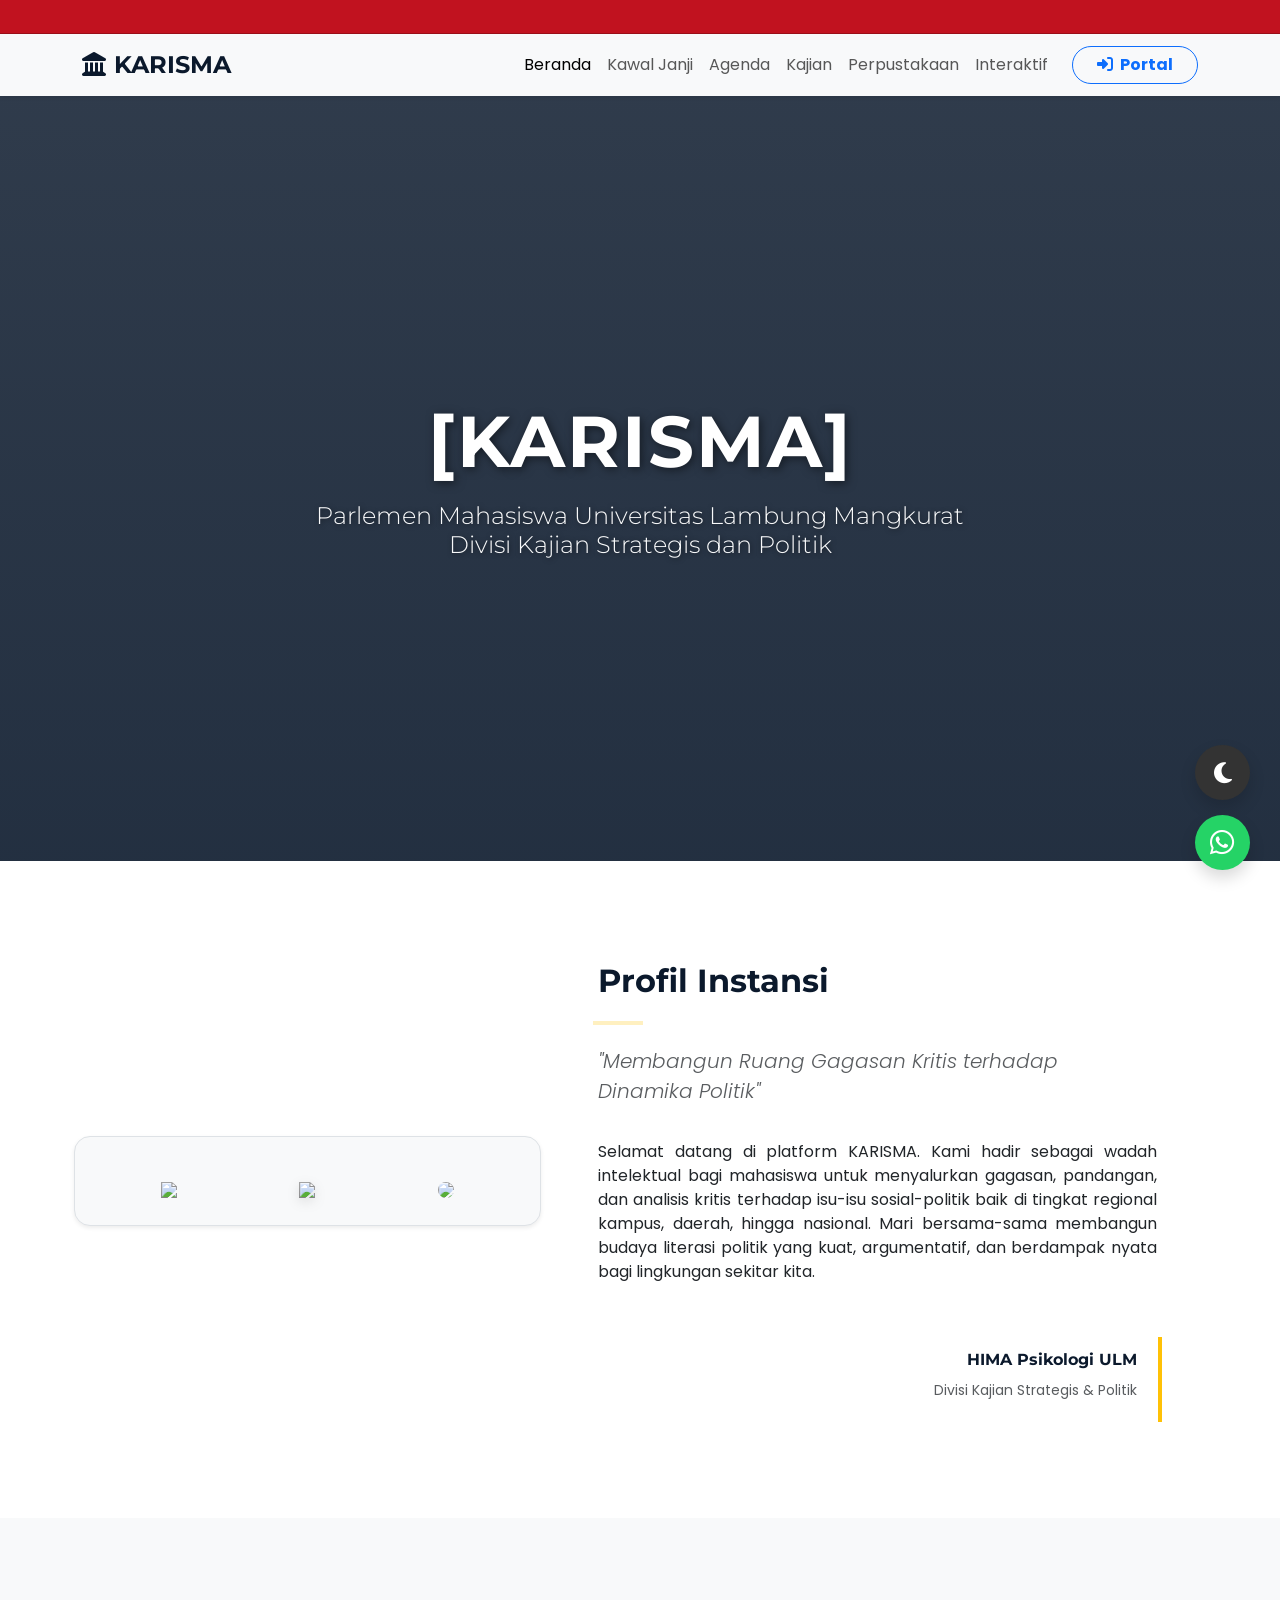
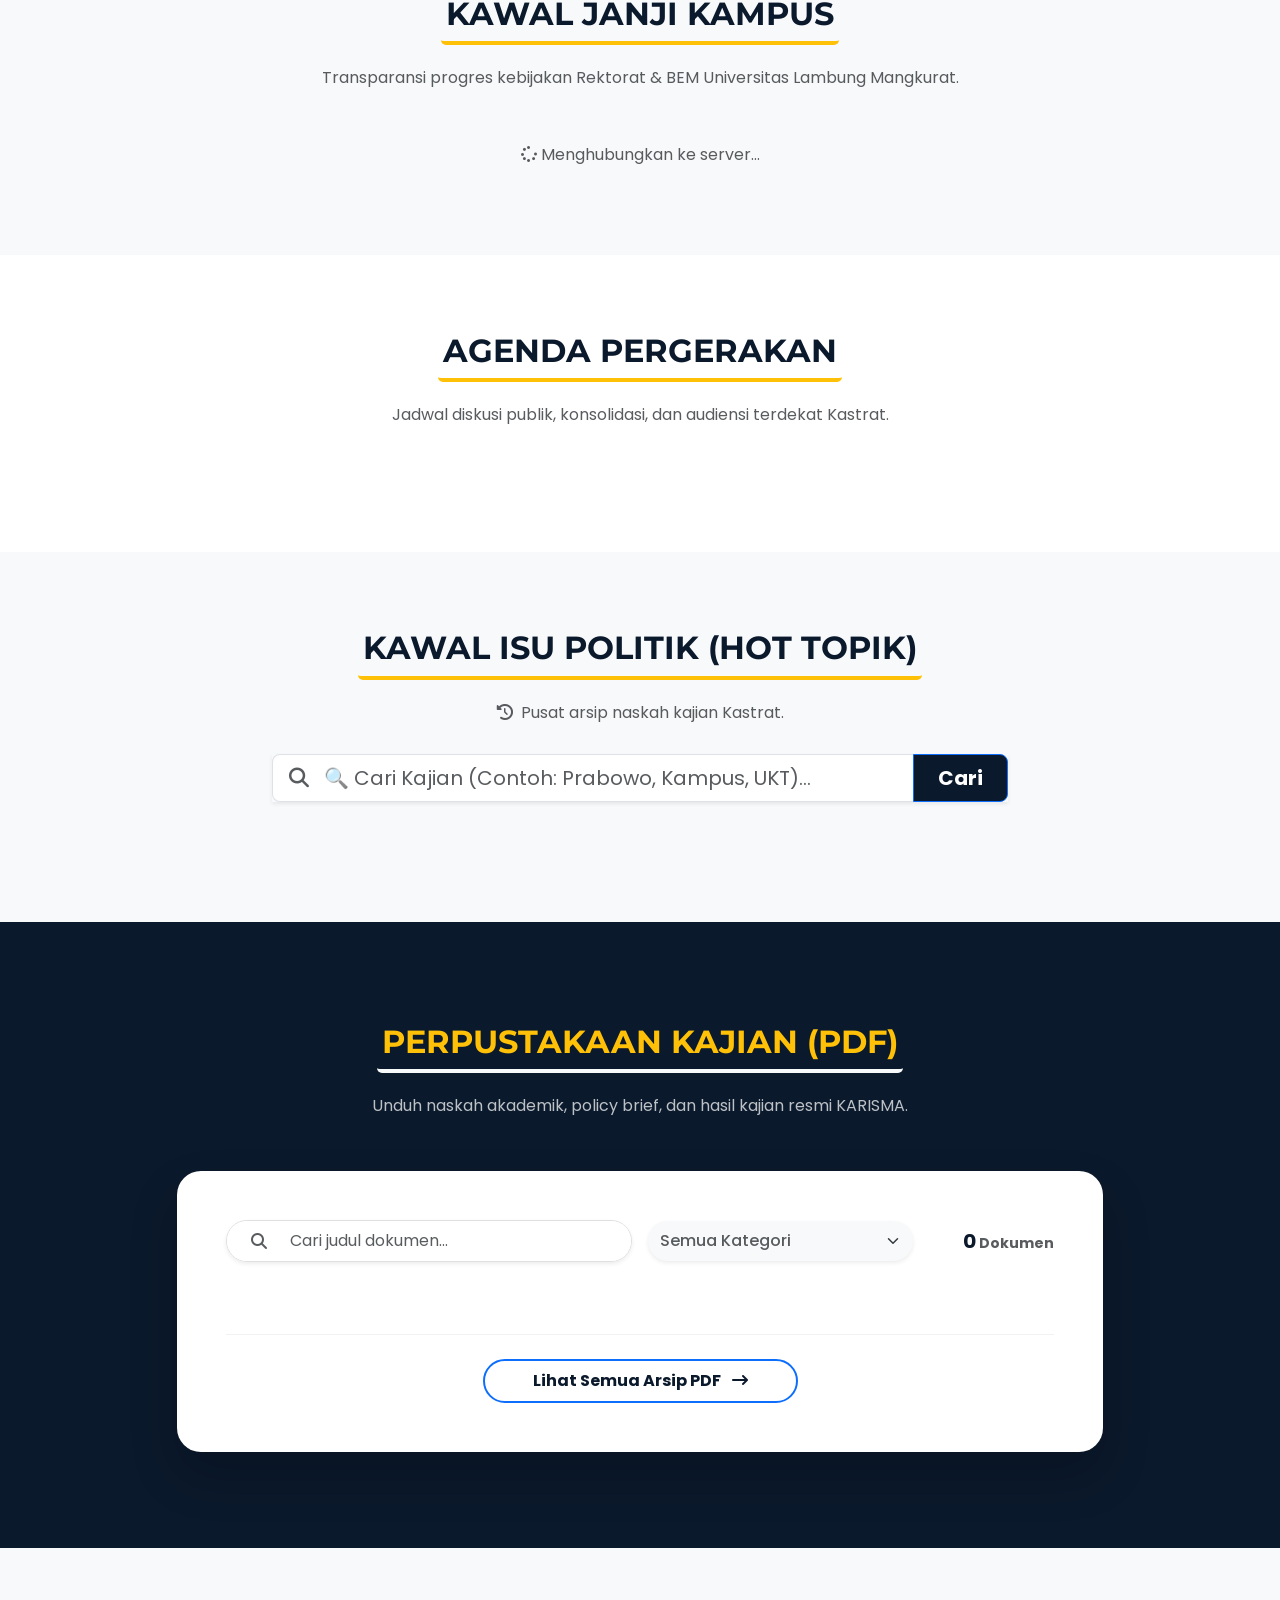
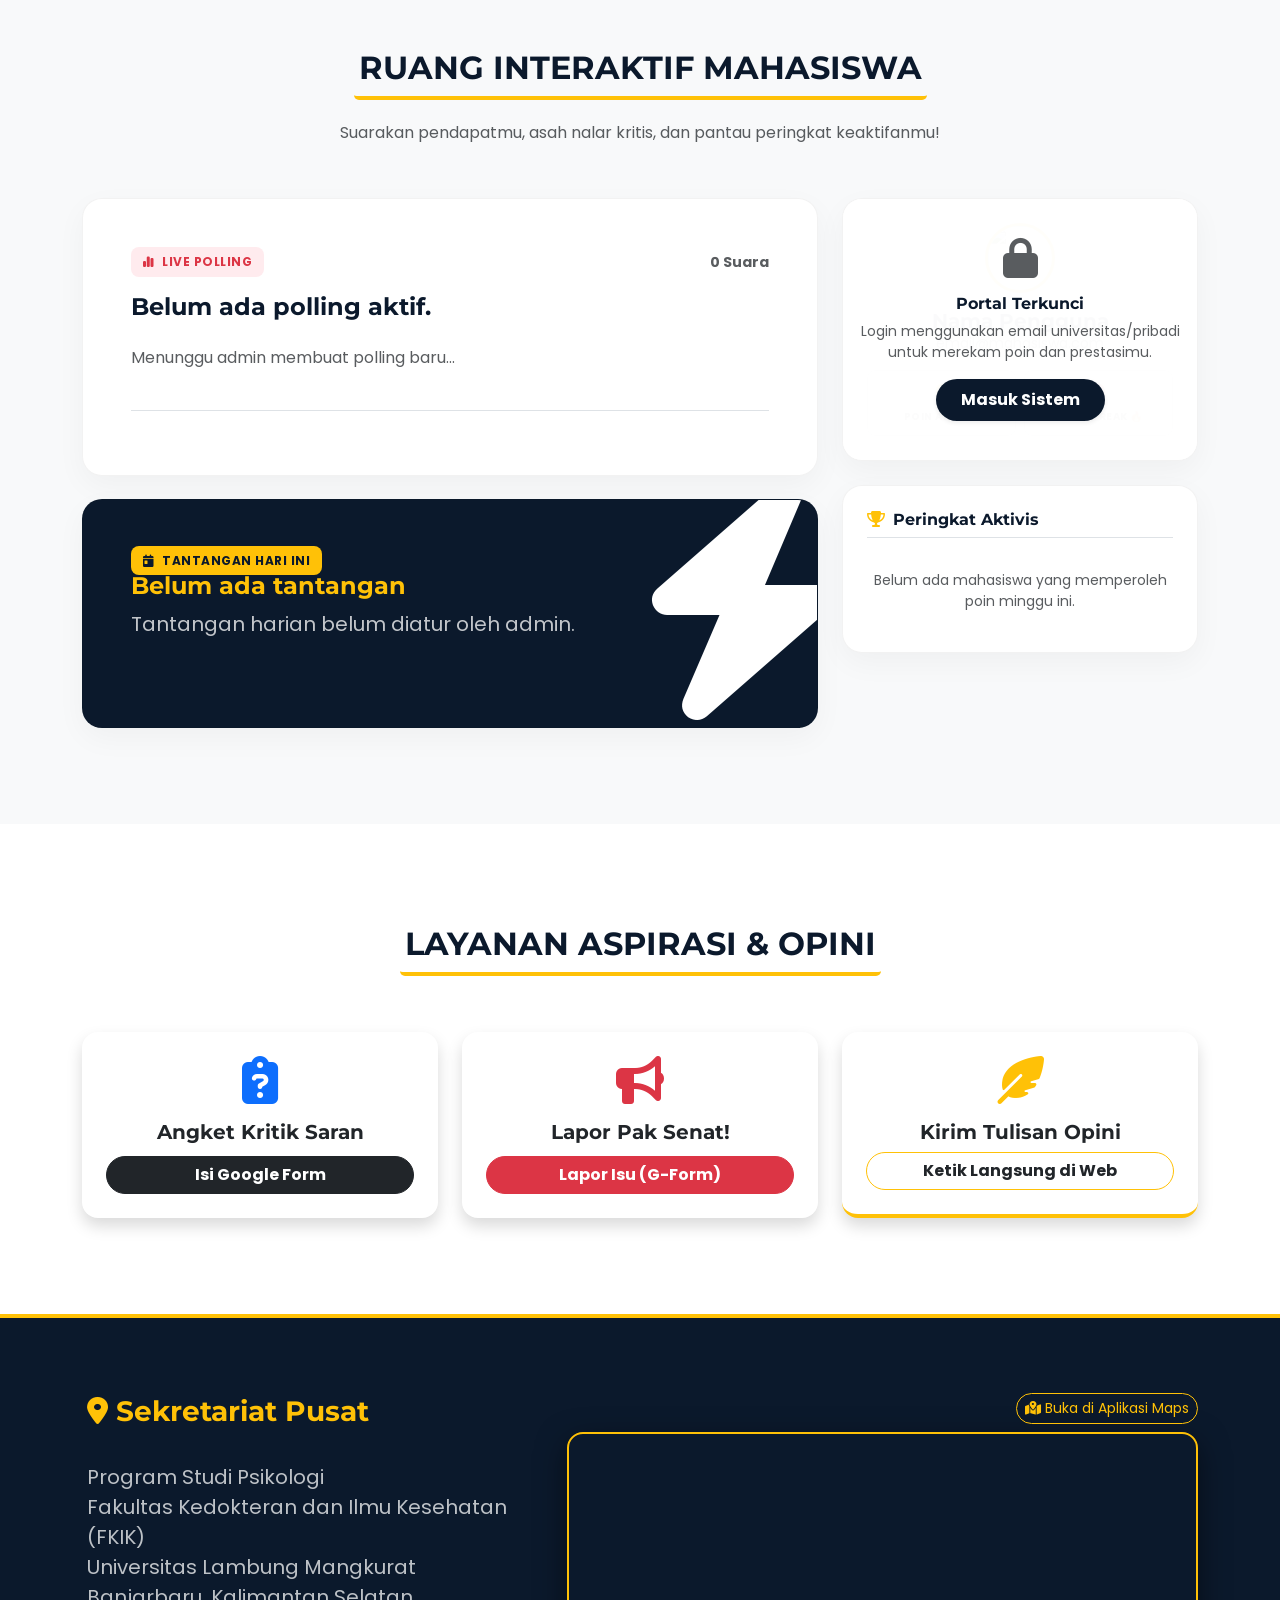
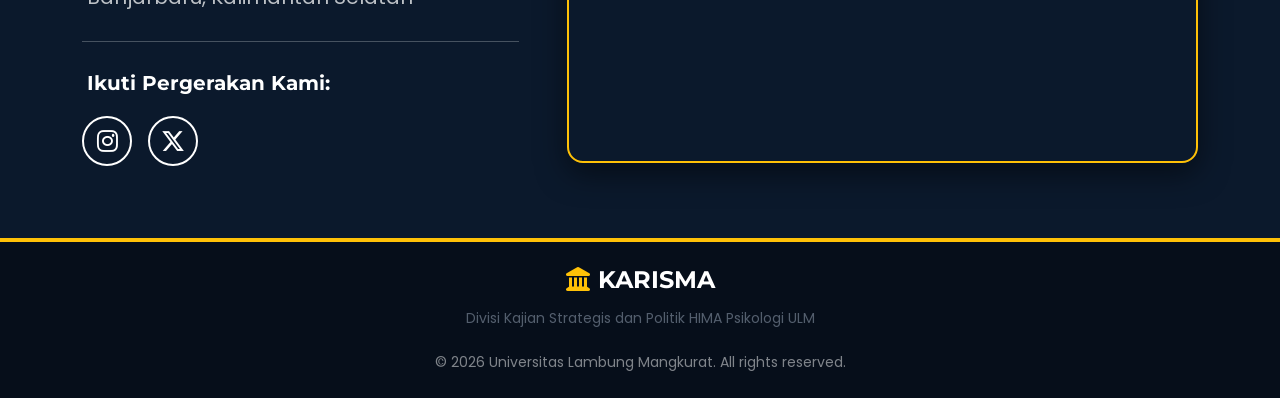
==== commit f7c299f1: "Update index.html" ====
--- a/index.html
+++ b/index.html
@@ -145,6 +145,48 @@
             
             <!-- Row g-0 agar card full width (Horizontal) -->
             <div class="row g-0" id="arsipContainer"></div>
+        </div>
+    </section>
+
+    <!-- HALAMAN ARSIP PERPUSTAKAAN PDF (TAHAP 3) -->
+    <section id="arsipPdfSection" class="py-5 bg-light" style="display: none; min-height: 80vh;">
+        <div class="container py-4">
+            <button class="btn btn-outline-secondary rounded-pill mb-4 shadow-sm" onclick="kembaliKeBeranda()"><i class="fa-solid fa-arrow-left me-2"></i> Kembali ke Beranda</button>
+            <h2 class="fw-bold text-dark-blue mb-4">Arsip Perpustakaan Dokumen</h2>
+
+            <!-- Control Panel: Search & Filters -->
+            <div class="bg-white p-4 rounded-4 shadow-sm border mb-4">
+                <div class="row g-3">
+                    <div class="col-md-5">
+                        <div class="input-group shadow-none border rounded-pill overflow-hidden">
+                            <span class="input-group-text bg-white border-0 text-muted ps-4"><i class="fa-solid fa-magnifying-glass"></i></span>
+                            <input type="text" id="searchPdfLengkap" class="form-control border-0 py-2 shadow-none" placeholder="Cari judul atau penulis..." onkeyup="filterArsipPdfLengkap()">
+                        </div>
+                    </div>
+                    <div class="col-md-3">
+                        <select id="filterPdfKategori" class="form-select border rounded-pill py-2 text-muted fw-medium" onchange="filterArsipPdfLengkap()">
+                            <option value="Semua">Semua Kategori</option>
+                            <option value="Kajian Kastrat">Kajian Kastrat</option>
+                            <option value="Policy Brief">Policy Brief</option>
+                            <option value="Riset">Riset</option>
+                            <option value="Artikel">Artikel</option>
+                        </select>
+                    </div>
+                    <div class="col-md-2">
+                        <select id="filterPdfTahun" class="form-select border rounded-pill py-2 text-muted fw-medium" onchange="filterArsipPdfLengkap()">
+                            <option value="Semua">Semua Tahun</option>
+                            <option value="2026">2026</option>
+                            <option value="2025">2025</option>
+                        </select>
+                    </div>
+                    <div class="col-md-2 text-md-end align-self-center text-muted small fw-bold">
+                        <span id="pdfLengkapCount" class="text-dark-blue fs-5">0</span> Dokumen
+                    </div>
+                </div>
+            </div>
+
+            <!-- Wadah Daftar PDF -->
+            <div id="arsipPdfContainer" class="d-flex flex-column gap-3"></div>
         </div>
     </section>
 
@@ -328,6 +370,11 @@
                         
                         <div id="pdfContainer" class="d-flex flex-column gap-3"></div>
                         
+                        <!-- TOMBOL TAMBAHAN TAHAP 3 -->
+                        <div class="text-center mt-5 pt-4 border-top" style="border-color: rgba(0,0,0,0.05) !important;">
+                            <button class="btn btn-outline-primary border-2 rounded-pill px-5 py-2 fw-bold text-dark-blue" onclick="bukaArsipPdfPenuh()">Lihat Semua Arsip PDF <i class="fa-solid fa-arrow-right-long ms-2"></i></button>
+                        </div>
+                        
                     </div>
                 </div>
             </div>
@@ -539,7 +586,7 @@
       </div>
     </div>
 
-    <!-- MODAL STUDIO REDAKSI (TAHAP 1: TEKS GAMBAR DIUBAH) -->
+    <!-- MODAL STUDIO REDAKSI -->
     <div class="modal fade" id="editorModal" data-bs-backdrop="static" tabindex="-1">
         <div class="modal-dialog modal-xl modal-dialog-scrollable">
             <div class="modal-content rounded-4 border-0 shadow-lg">
@@ -610,8 +657,8 @@
     </div>
 
     <script src="https://cdn.jsdelivr.net/npm/bootstrap@5.3.0/dist/js/bootstrap.bundle.min.js"></script>
-    <script src="js/firebase.js?v=tahap1"></script>
-    <script src="js/app.js?v=tahap1"></script>
-    <script src="js/admin.js?v=tahap1"></script>
+    <script src="js/firebase.js?v=tahap3"></script>
+    <script src="js/app.js?v=tahap3"></script>
+    <script src="js/admin.js?v=tahap3"></script>
 </body>
 </html>
--- a/css/style.css
+++ b/css/style.css
@@ -439,3 +439,52 @@
         transform: none !important; /* Matikan animasi naik-turun di HP agar tidak patah-patah */
     }
 }
+/* ========================================= */
+/* UI STUDIO REDAKSI & FIX TAMPILAN ARTIKEL  */
+/* ========================================= */
+
+/* 1. Atur Lebar Dropdown Toolbar Editor */
+.ql-picker.ql-font { width: 160px !important; }
+.ql-picker.ql-size { width: 90px !important; }
+
+/* 2. Beri Label Nama Font di Dropdown Admin */
+.ql-picker.ql-font .ql-picker-label[data-value="arial"]::before, .ql-picker.ql-font .ql-picker-item[data-value="arial"]::before { content: 'Arial'; font-family: 'Arial', sans-serif; }
+.ql-picker.ql-font .ql-picker-label[data-value="calibri"]::before, .ql-picker.ql-font .ql-picker-item[data-value="calibri"]::before { content: 'Calibri'; font-family: 'Calibri', sans-serif; }
+.ql-picker.ql-font .ql-picker-label[data-value="cambria"]::before, .ql-picker.ql-font .ql-picker-item[data-value="cambria"]::before { content: 'Cambria'; font-family: 'Cambria', serif; }
+.ql-picker.ql-font .ql-picker-label[data-value="garamond"]::before, .ql-picker.ql-font .ql-picker-item[data-value="garamond"]::before { content: 'Garamond'; font-family: 'Garamond', serif; }
+.ql-picker.ql-font .ql-picker-label[data-value="georgia"]::before, .ql-picker.ql-font .ql-picker-item[data-value="georgia"]::before { content: 'Georgia'; font-family: 'Georgia', serif; }
+.ql-picker.ql-font .ql-picker-label[data-value="helvetica"]::before, .ql-picker.ql-font .ql-picker-item[data-value="helvetica"]::before { content: 'Helvetica'; font-family: 'Helvetica', sans-serif; }
+.ql-picker.ql-font .ql-picker-label[data-value="inter"]::before, .ql-picker.ql-font .ql-picker-item[data-value="inter"]::before { content: 'Inter'; font-family: 'Inter', sans-serif; }
+.ql-picker.ql-font .ql-picker-label[data-value="poppins"]::before, .ql-picker.ql-font .ql-picker-item[data-value="poppins"]::before { content: 'Poppins'; font-family: 'Poppins', sans-serif; }
+.ql-picker.ql-font .ql-picker-label[data-value="tahoma"]::before, .ql-picker.ql-font .ql-picker-item[data-value="tahoma"]::before { content: 'Tahoma'; font-family: 'Tahoma', sans-serif; }
+.ql-picker.ql-font .ql-picker-label[data-value="times-new-roman"]::before, .ql-picker.ql-font .ql-picker-item[data-value="times-new-roman"]::before { content: 'Times New Roman'; font-family: 'Times New Roman', serif; }
+.ql-picker.ql-font .ql-picker-label[data-value="verdana"]::before, .ql-picker.ql-font .ql-picker-item[data-value="verdana"]::before { content: 'Verdana'; font-family: 'Verdana', sans-serif; }
+
+/* Font Default (Jika Admin tidak memilih font khusus) */
+.ql-picker.ql-font .ql-picker-label:not([data-value])::before { content: 'Default (Poppins)'; }
+
+/* 3. Rapikan Elemen Artikel Saat Dibaca Mahasiswa */
+.article-content ul, .article-content ol { 
+    padding-left: 2rem; 
+    margin-bottom: 1.5rem; 
+}
+.article-content li { 
+    margin-bottom: 0.5rem; 
+}
+.article-content img {
+    max-width: 100%;
+    height: auto;
+    border-radius: 8px;
+    margin: 15px 0;
+}
+.article-content blockquote {
+    border-left: 5px solid var(--accent-gold);
+    background: #f8f9fa;
+    padding: 15px 20px;
+    margin: 20px 0;
+    font-style: italic;
+    border-radius: 0 8px 8px 0;
+}
+.dark-mode .article-content blockquote { 
+    background: #2a2a2a; 
+}
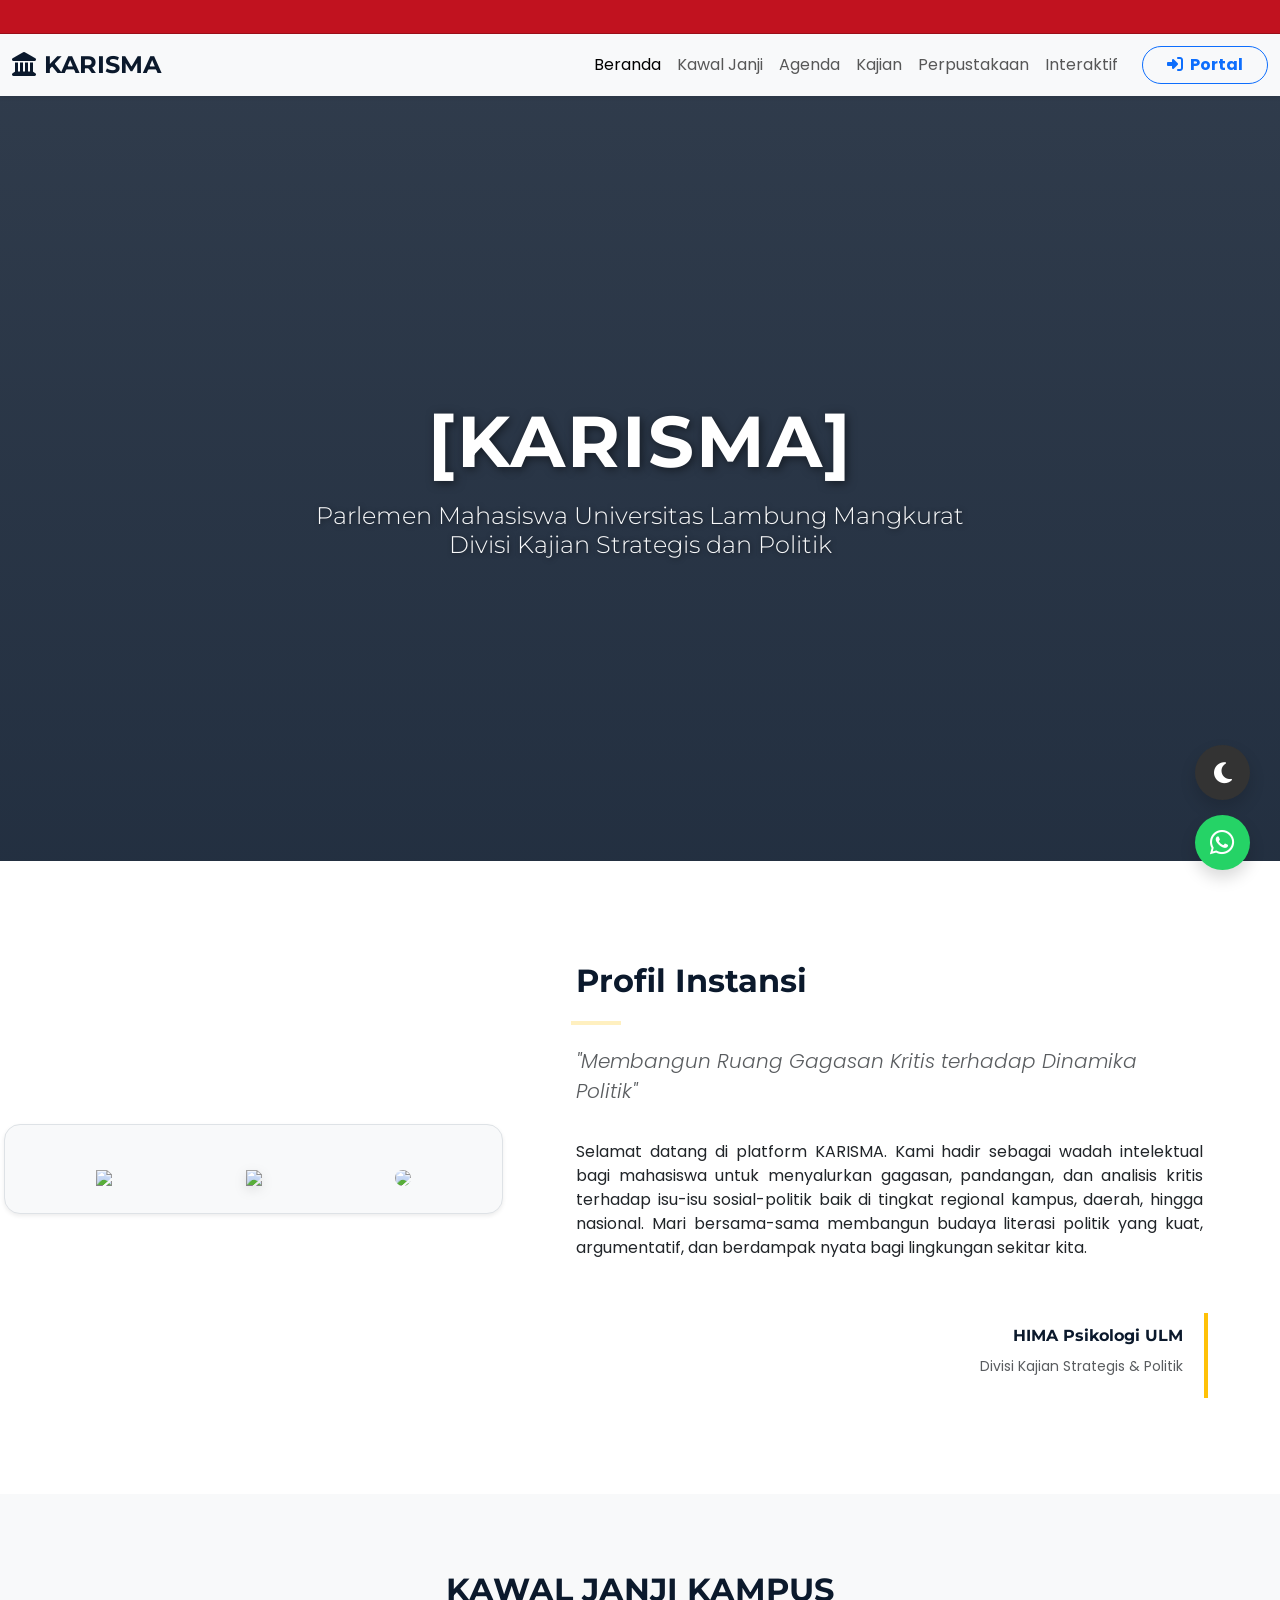
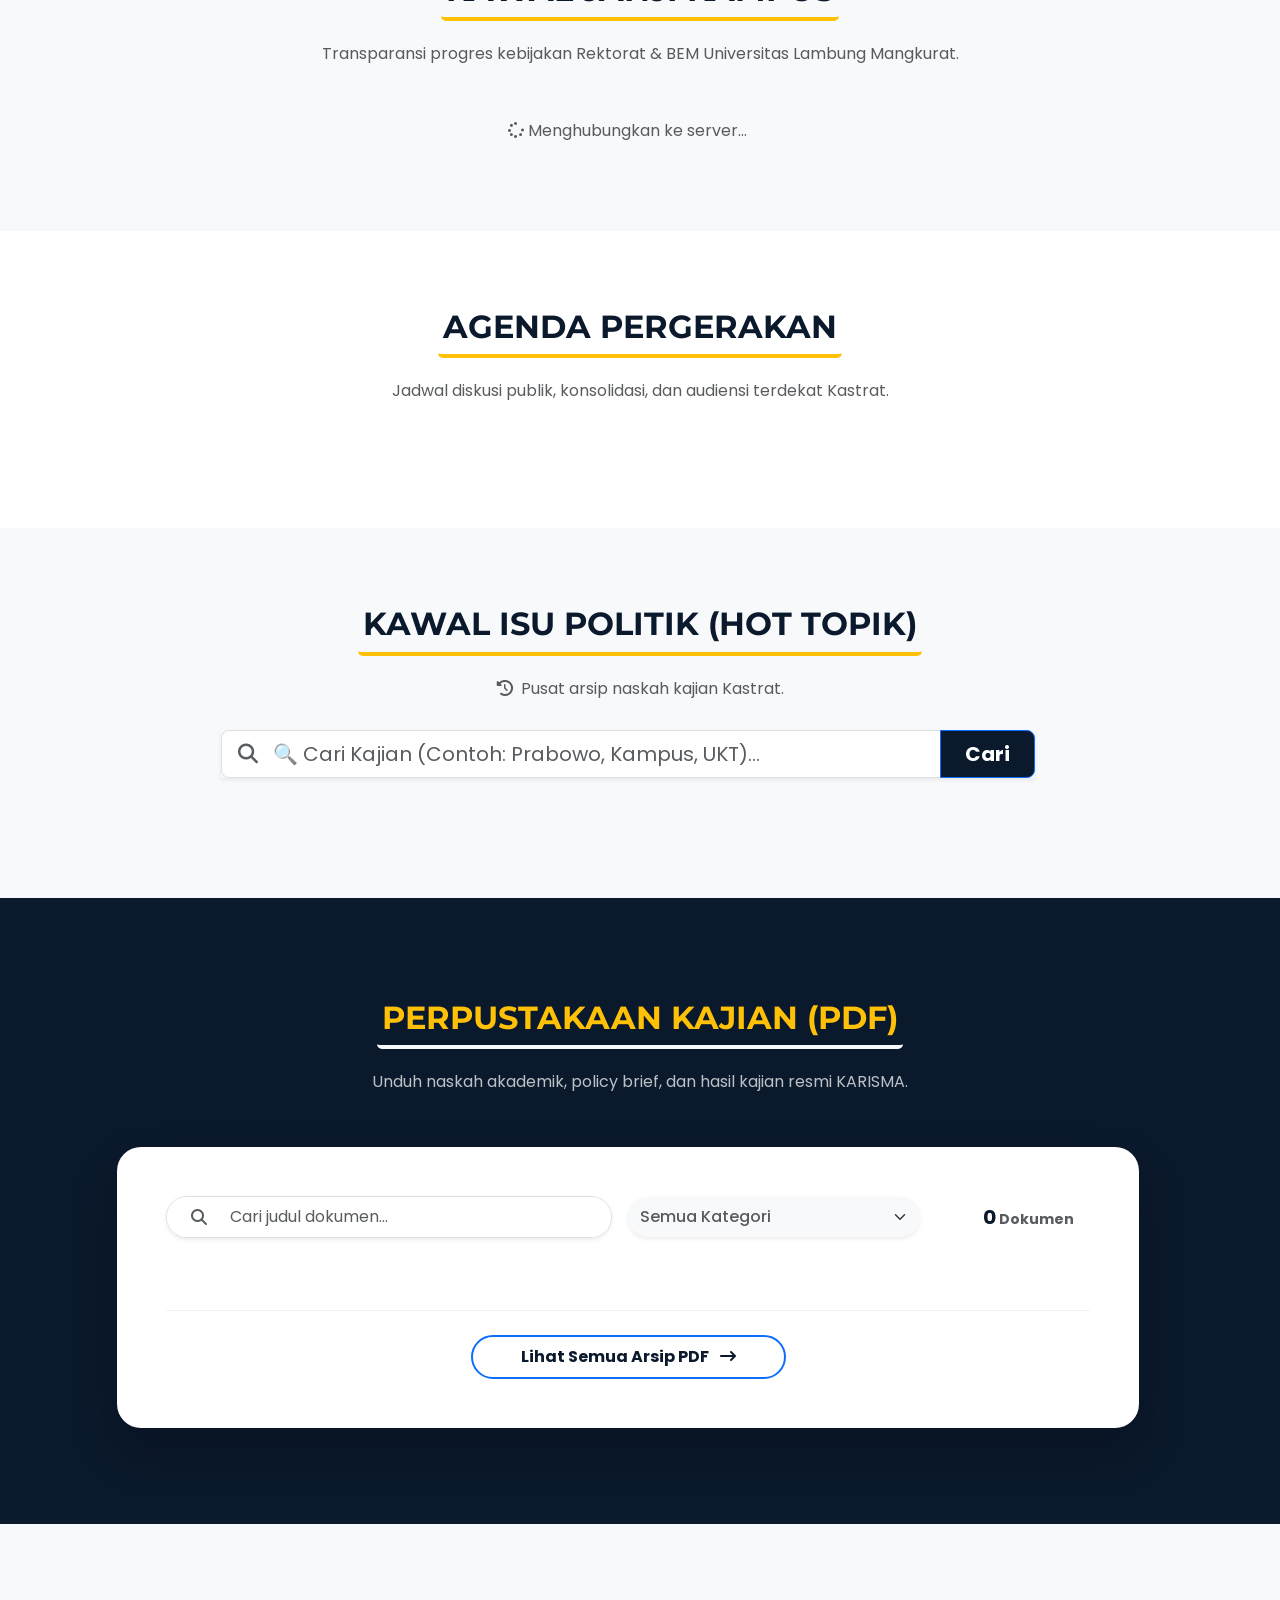
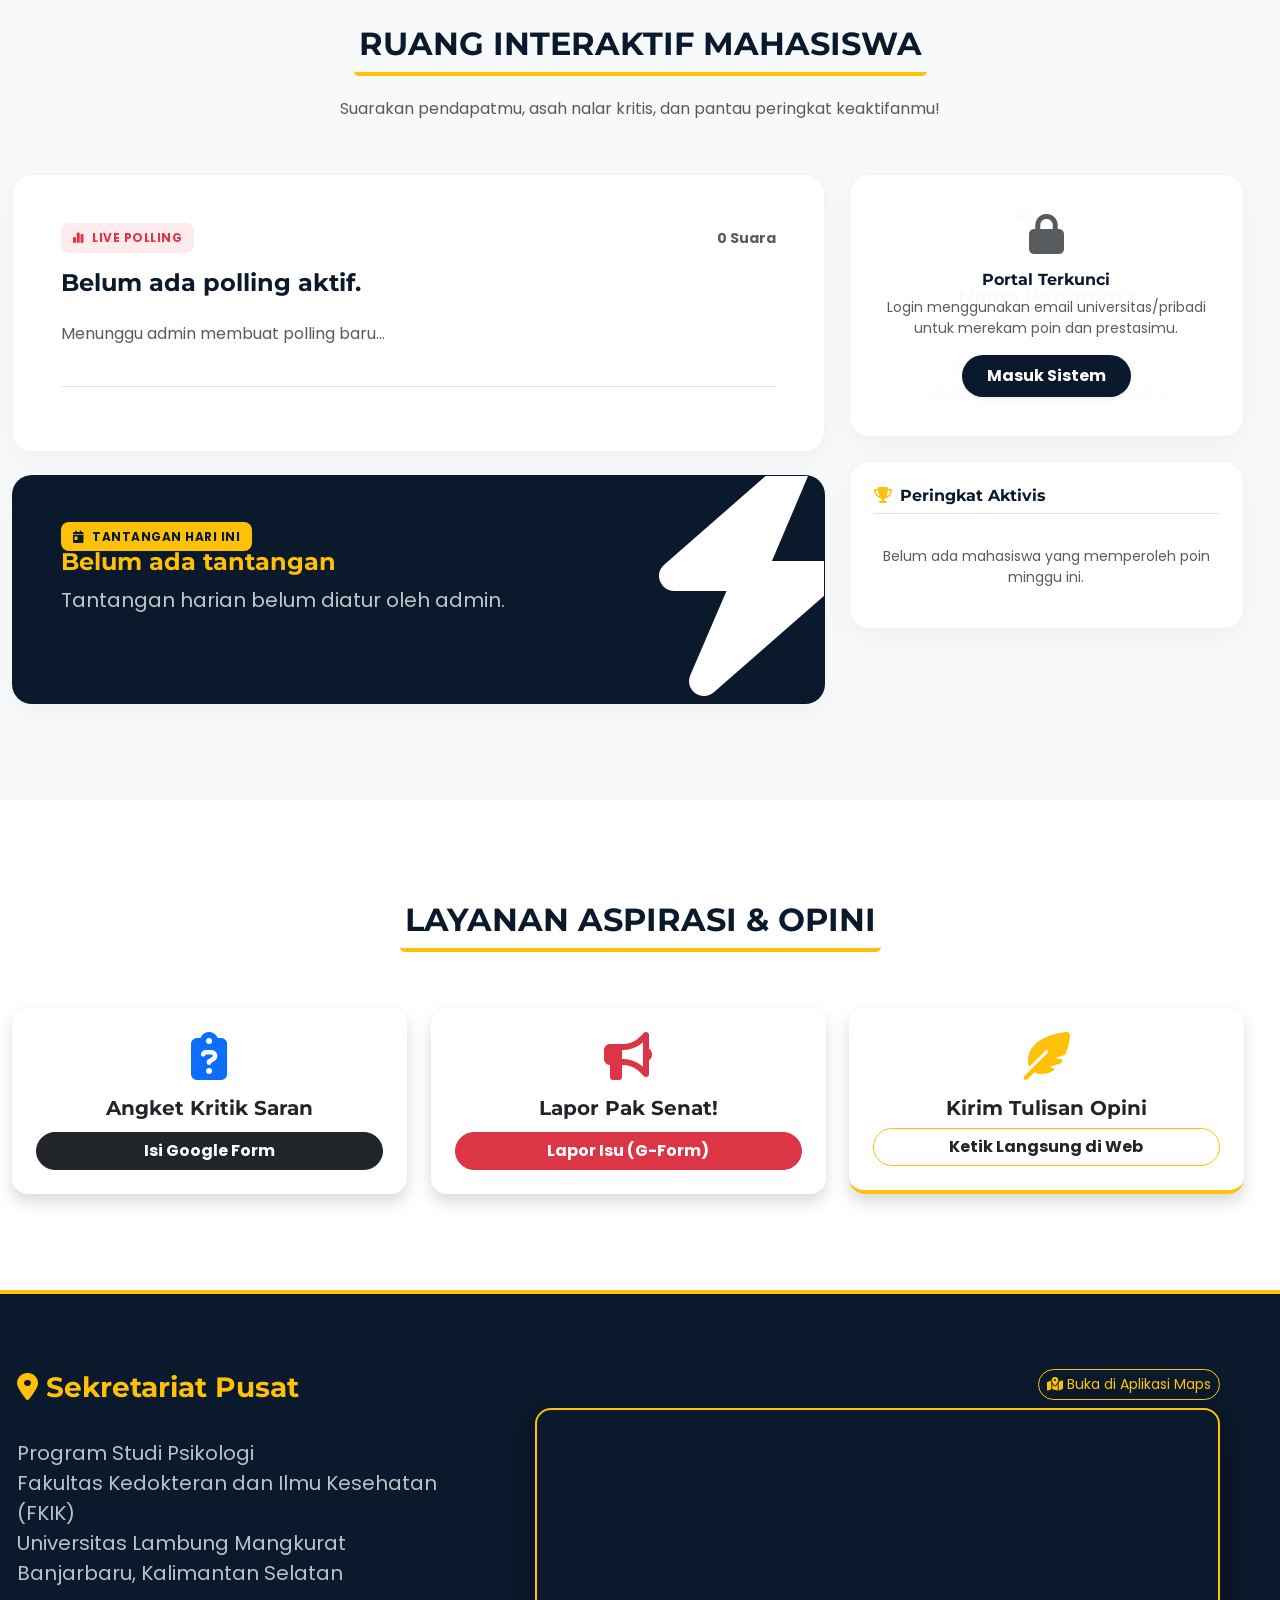
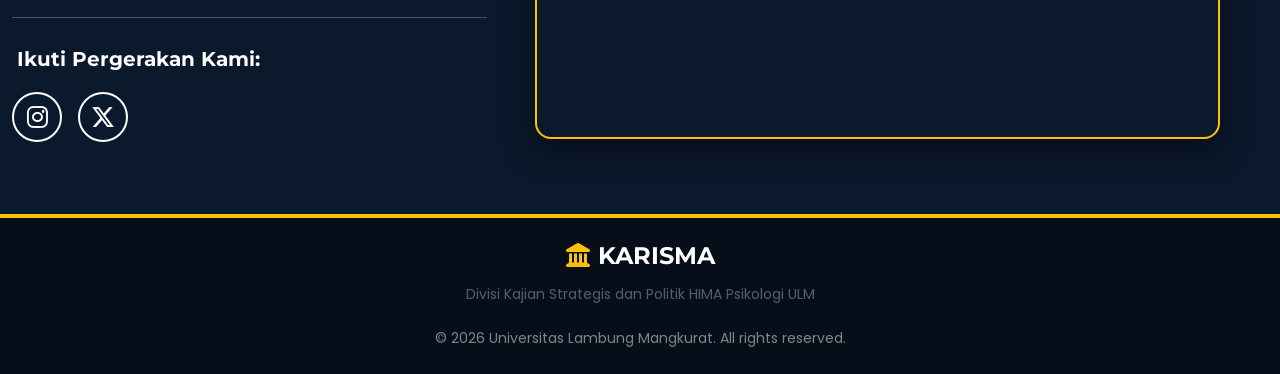
==== commit fd7149e1: "Update index.html" ====
--- a/index.html
+++ b/index.html
@@ -144,7 +144,7 @@
             </div>
             
             <!-- Row g-0 agar card full width (Horizontal) -->
-            <div class="row g-0" id="arsipContainer"></div>
+            <div class="arsip-carousel" id="arsipContainer"></div>
         </div>
     </section>
 
--- a/css/style.css
+++ b/css/style.css
@@ -488,3 +488,56 @@
 .dark-mode .article-content blockquote { 
     background: #2a2a2a; 
 }
+/* ========================================= */
+/* TAHAP 1 REVISI: FIX OVERFLOW & CAROUSEL   */
+/* ========================================= */
+
+/* 1. Pembunuh Garis Putih (Overflow-x) di HP */
+html, body {
+    max-width: 100vw;
+    overflow-x: hidden;
+    width: 100%;
+    margin: 0;
+    padding: 0;
+}
+.container, .row {
+    max-width: 100%;
+}
+
+/* 2. Desktop Horizontal Scroll (Carousel) untuk Arsip */
+.arsip-carousel {
+    display: flex;
+    overflow-x: auto;
+    gap: 1.5rem;
+    padding-bottom: 1.5rem;
+    scroll-snap-type: x mandatory;
+    -webkit-overflow-scrolling: touch; /* Scroll lembut ala iOS */
+}
+.arsip-carousel::-webkit-scrollbar {
+    height: 8px;
+}
+.arsip-carousel::-webkit-scrollbar-track {
+    background: #f1f5f9;
+    border-radius: 10px;
+}
+.arsip-carousel::-webkit-scrollbar-thumb {
+    background-color: #0B192C;
+    border-radius: 10px;
+}
+.arsip-carousel .news-card-wrapper {
+    flex: 0 0 380px; /* Ukuran card menyusut jadi 380px di desktop */
+    scroll-snap-align: start;
+}
+
+/* 3. Di Mobile, kembali menjadi Vertikal penuh */
+@media (max-width: 768px) {
+    .arsip-carousel {
+        flex-direction: column;
+        overflow-x: hidden;
+        padding-bottom: 0;
+    }
+    .arsip-carousel .news-card-wrapper {
+        flex: 0 0 auto;
+        width: 100%;
+    }
+}
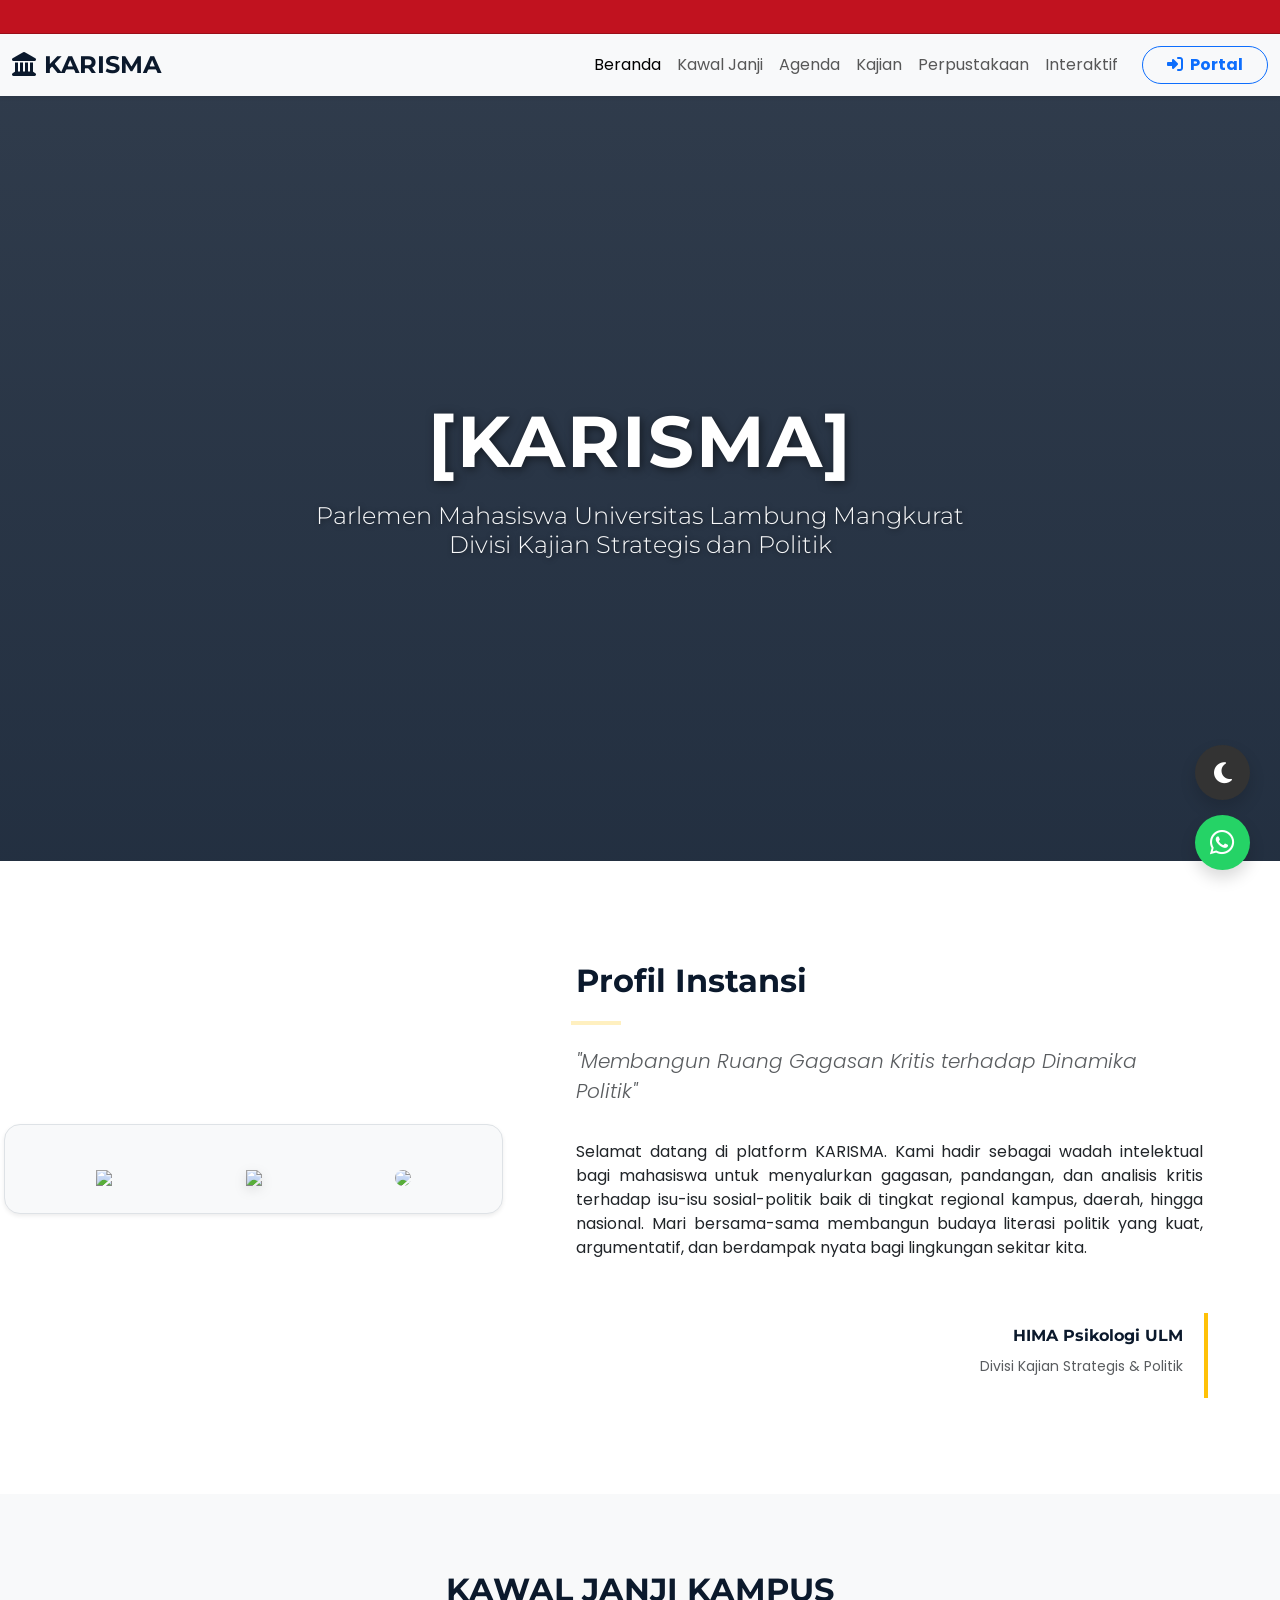
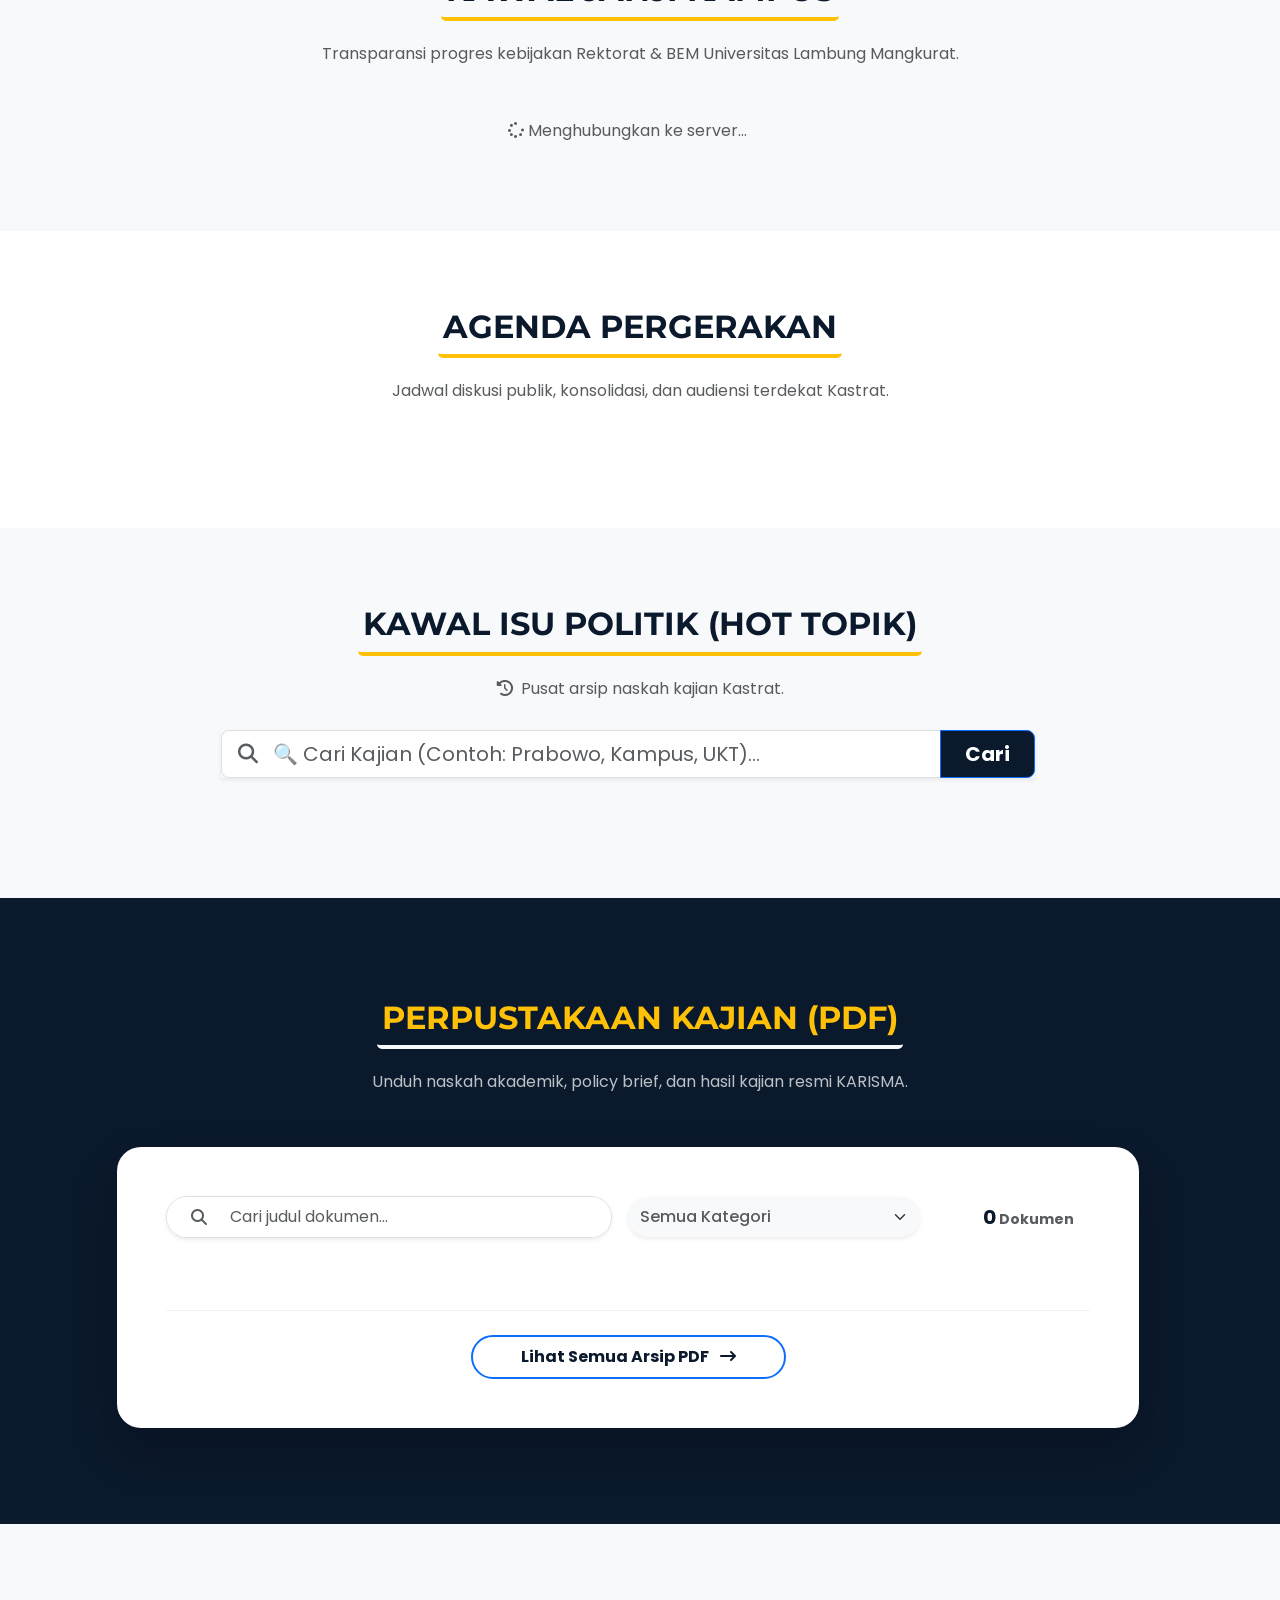
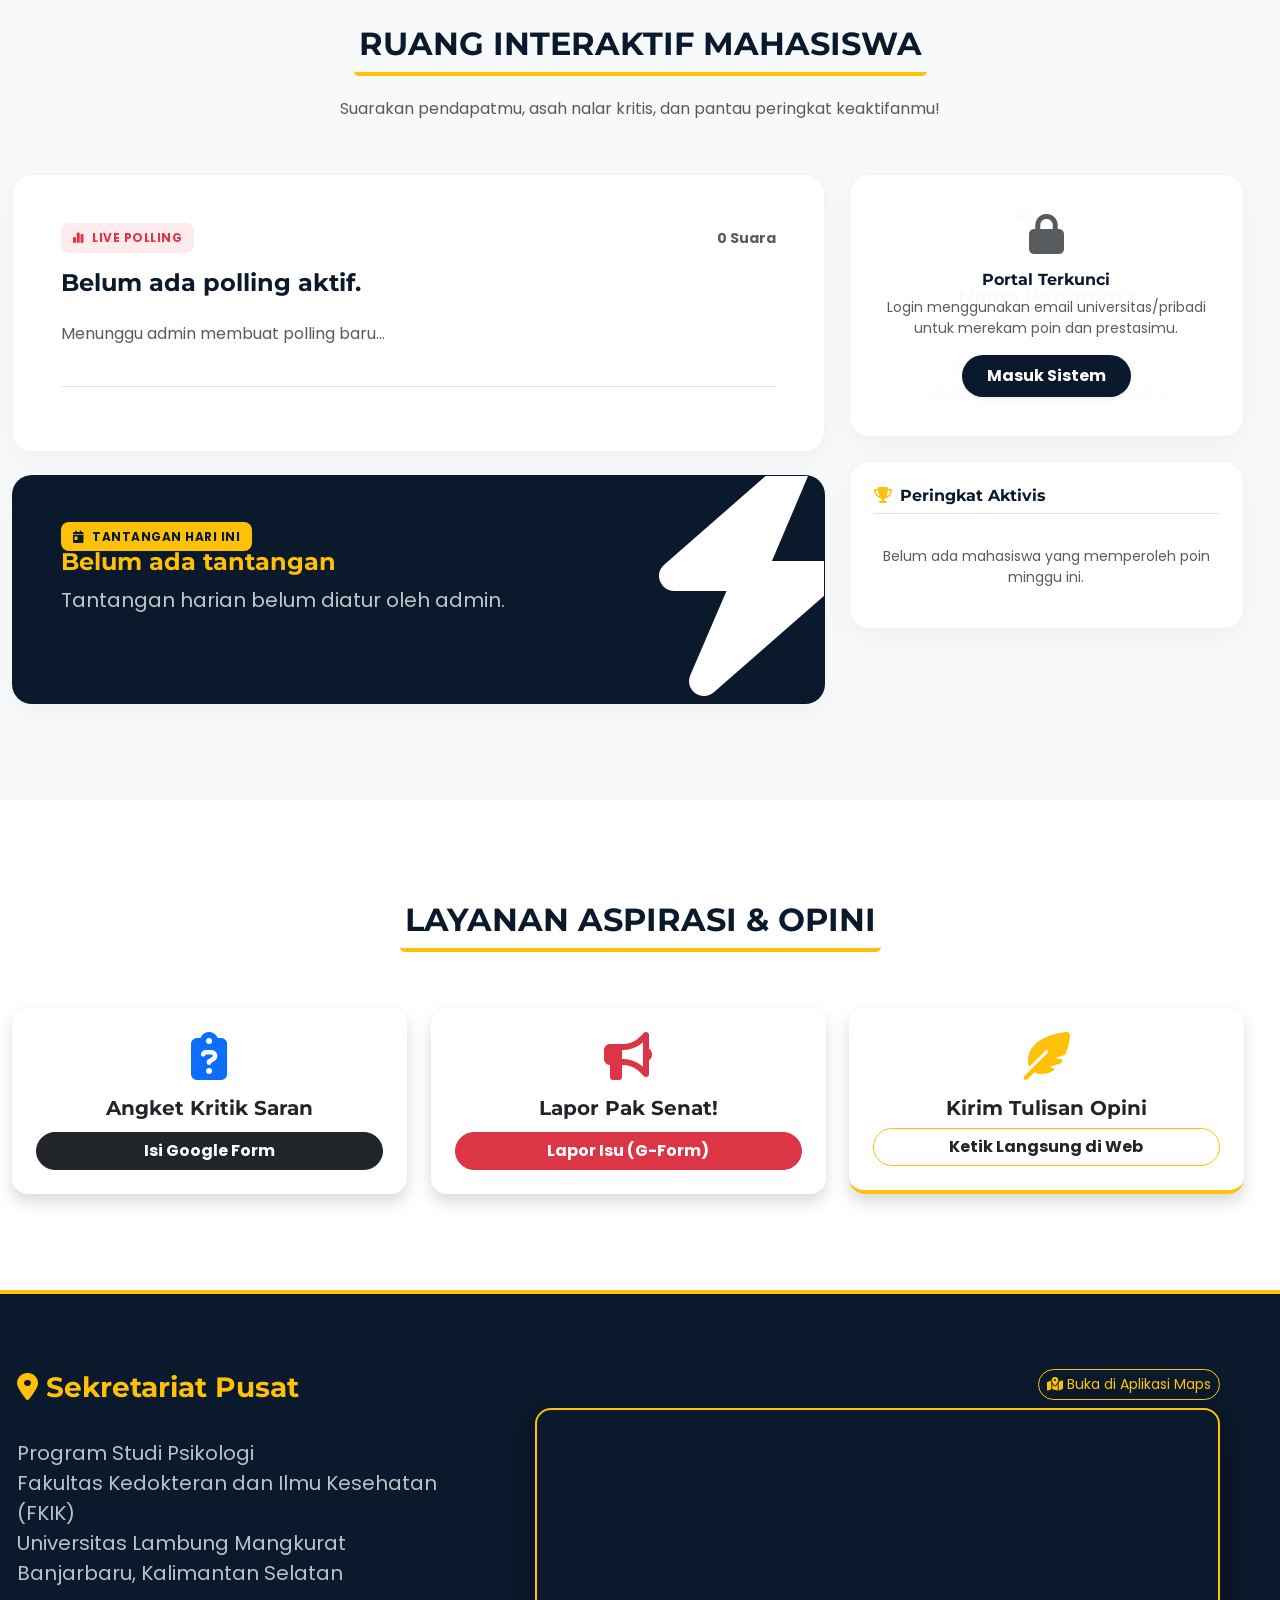
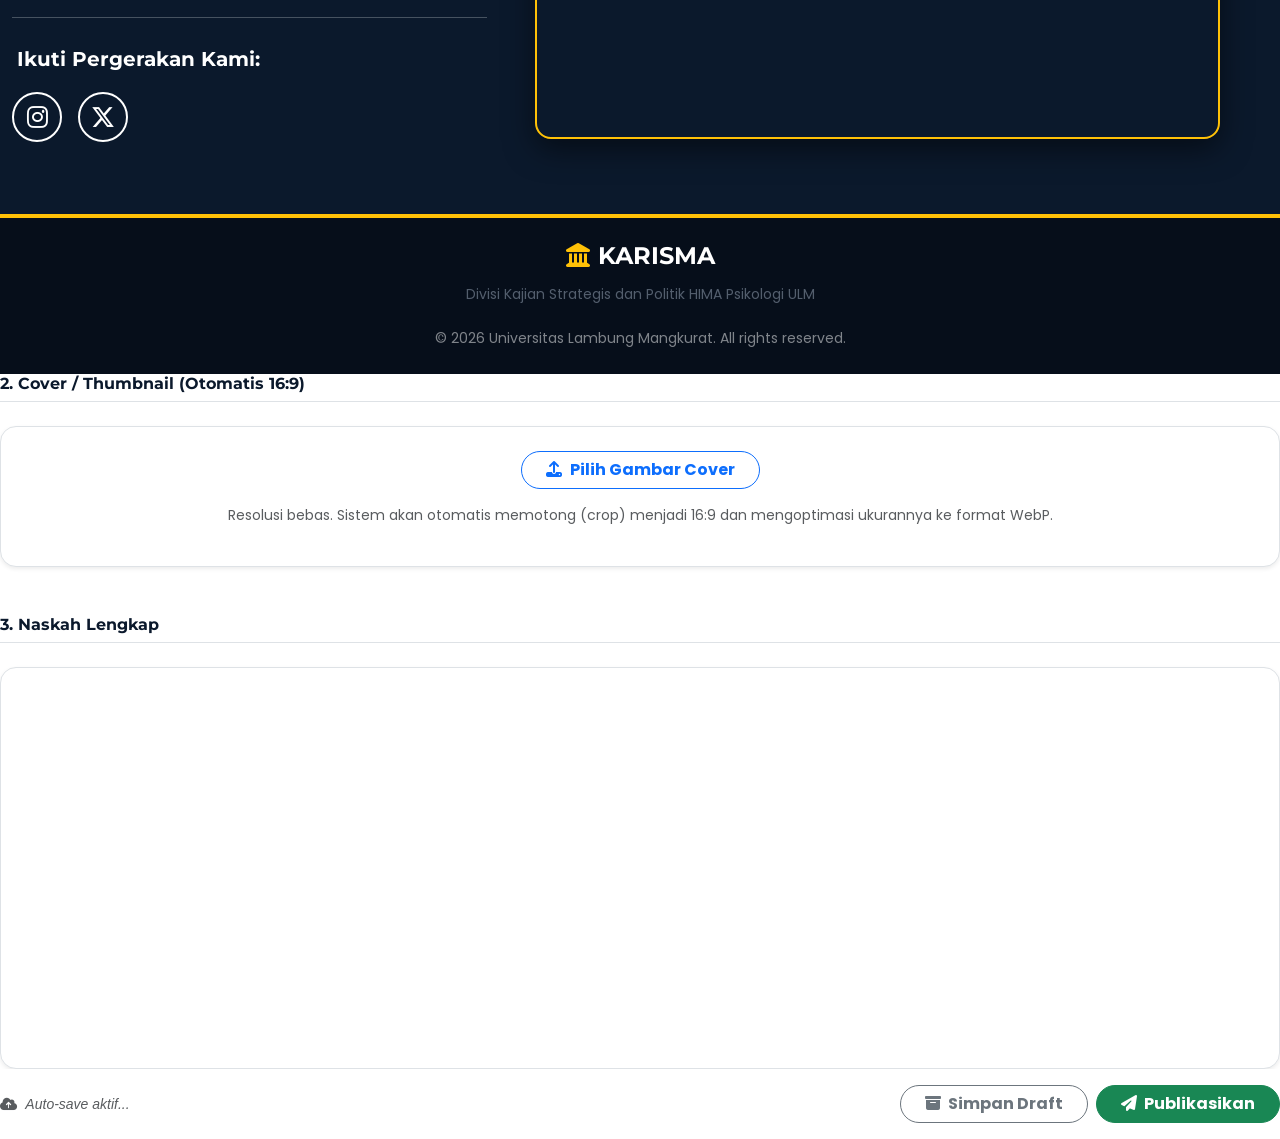
==== commit 108cad80: "Update index.html" ====
--- a/index.html
+++ b/index.html
@@ -586,7 +586,7 @@
       </div>
     </div>
 
-    <!-- MODAL STUDIO REDAKSI -->
+    <!-- MODAL STUDIO REDAKSI (TAHAP 2: SCHEDULED PUBLISH & PENULIS BEBAS) -->
     <div class="modal fade" id="editorModal" data-bs-backdrop="static" tabindex="-1">
         <div class="modal-dialog modal-xl modal-dialog-scrollable">
             <div class="modal-content rounded-4 border-0 shadow-lg">
@@ -615,12 +615,12 @@
                             </select>
                         </div>
                         <div class="col-md-6">
-                            <label class="form-label small fw-bold text-muted">Nama Penulis</label>
+                            <label class="form-label small fw-bold text-muted">Nama Penulis (Bebas Ubah)</label>
                             <input type="text" id="editPenulis" class="form-control shadow-sm border-0 py-2" value="Ahmad Hafiz Arsya">
                         </div>
                         <div class="col-md-6">
-                            <label class="form-label small fw-bold text-muted">Divisi</label>
-                            <input type="text" id="editDivisi" class="form-control shadow-sm border-0 py-2" value="Kastrat">
+                            <label class="form-label small fw-bold text-muted">Divisi / Instansi</label>
+                            <input type="text" id="editDivisi" class="form-control shadow-sm border-0 py-2" value="Kastrat HIMA Psikologi">
                         </div>
                     </div>
 
@@ -640,6 +640,56 @@
 
                     <!-- ISI ARTIKEL (RICH TEXT) -->
                     <h6 class="fw-bold text-dark-blue border-bottom pb-2 mb-4">3. Naskah Lengkap</h6>
+                    <div class="bg-white rounded-4 shadow-sm border overflow-hidden mb-5">
+                        <div id="quillEditor" style="height: 400px; font-size: 1.1rem;"></div>
+                    </div>
+
+                    <!-- PENGATURAN PUBLIKASI (DRAFT, PUBLISH, SCHEDULE) -->
+                    <h6 class="fw-bold text-dark-blue border-bottom pb-2 mb-4">4. Pengaturan Publikasi</h6>
+                    <div class="row g-3 bg-white p-4 rounded-4 shadow-sm border">
+                        <div class="col-md-4">
+                            <label class="form-label small fw-bold text-muted">Status</label>
+                            <select id="editStatusPublish" class="form-select shadow-sm border-0 py-2" onchange="toggleScheduledInputs()">
+                                <option value="Publish">Langsung Publikasi (Publish)</option>
+                                <option value="Scheduled">Jadwalkan (Scheduled)</option>
+                                <option value="Draft">Simpan Sbg Draft (Draft)</option>
+                            </select>
+                        </div>
+                        <div class="col-md-4 scheduled-input" style="display: none;">
+                            <label class="form-label small fw-bold text-muted">Tanggal Tayang</label>
+                            <input type="date" id="editJadwalTanggal" class="form-control shadow-sm border-0 py-2">
+                        </div>
+                        <div class="col-md-4 scheduled-input" style="display: none;">
+                            <label class="form-label small fw-bold text-muted">Jam Tayang (WITA)</label>
+                            <input type="time" id="editJadwalJam" class="form-control shadow-sm border-0 py-2">
+                        </div>
+                    </div>
+
+                </div>
+                <div class="modal-footer bg-white border-top-0 py-3 d-flex justify-content-between align-items-center w-100">
+                    <div id="draftStatus" class="small text-muted fst-italic"><i class="fa-solid fa-cloud-arrow-up me-1"></i> Auto-save aktif...</div>
+                    <button type="button" class="btn btn-dark-blue rounded-pill fw-bold px-5 py-2 shadow-sm" onclick="simpanArtikel()"><i class="fa-solid fa-floppy-disk me-2"></i> Eksekusi Naskah</button>
+                </div>
+            </div>
+        </div>
+    </div>
+
+                    <!-- THUMBNAIL UPLOADER -->
+                    <h6 class="fw-bold text-dark-blue border-bottom pb-2 mb-4">2. Cover / Thumbnail (Otomatis 16:9)</h6>
+                    <div class="mb-5 bg-white p-4 rounded-4 shadow-sm border text-center position-relative">
+                        <input type="file" id="editCoverFile" class="form-control d-none" accept="image/*" onchange="prosesGambarUpload(event)">
+                        <button class="btn btn-outline-primary rounded-pill px-4 fw-bold mb-3" onclick="document.getElementById('editCoverFile').click()"><i class="fa-solid fa-upload me-2"></i>Pilih Gambar Cover</button>
+                        <p class="small text-muted mb-3">Resolusi bebas. Sistem akan otomatis memotong (crop) menjadi 16:9 dan mengoptimasi ukurannya ke format WebP.</p>
+                        
+                        <div id="previewCoverContainer" class="d-none">
+                            <hr>
+                            <p class="small fw-bold text-success mb-2"><i class="fa-solid fa-check-circle me-1"></i> Preview Hasil Crop (16:9)</p>
+                            <img id="previewCoverImg" src="" class="img-fluid rounded-3 shadow-sm mx-auto d-block" style="max-width: 100%; aspect-ratio: 16/9; object-fit: cover;">
+                        </div>
+                    </div>
+
+                    <!-- ISI ARTIKEL (RICH TEXT) -->
+                    <h6 class="fw-bold text-dark-blue border-bottom pb-2 mb-4">3. Naskah Lengkap</h6>
                     <div class="bg-white rounded-4 shadow-sm border overflow-hidden">
                         <div id="quillEditor" style="height: 400px; font-size: 1.1rem;"></div>
                     </div>
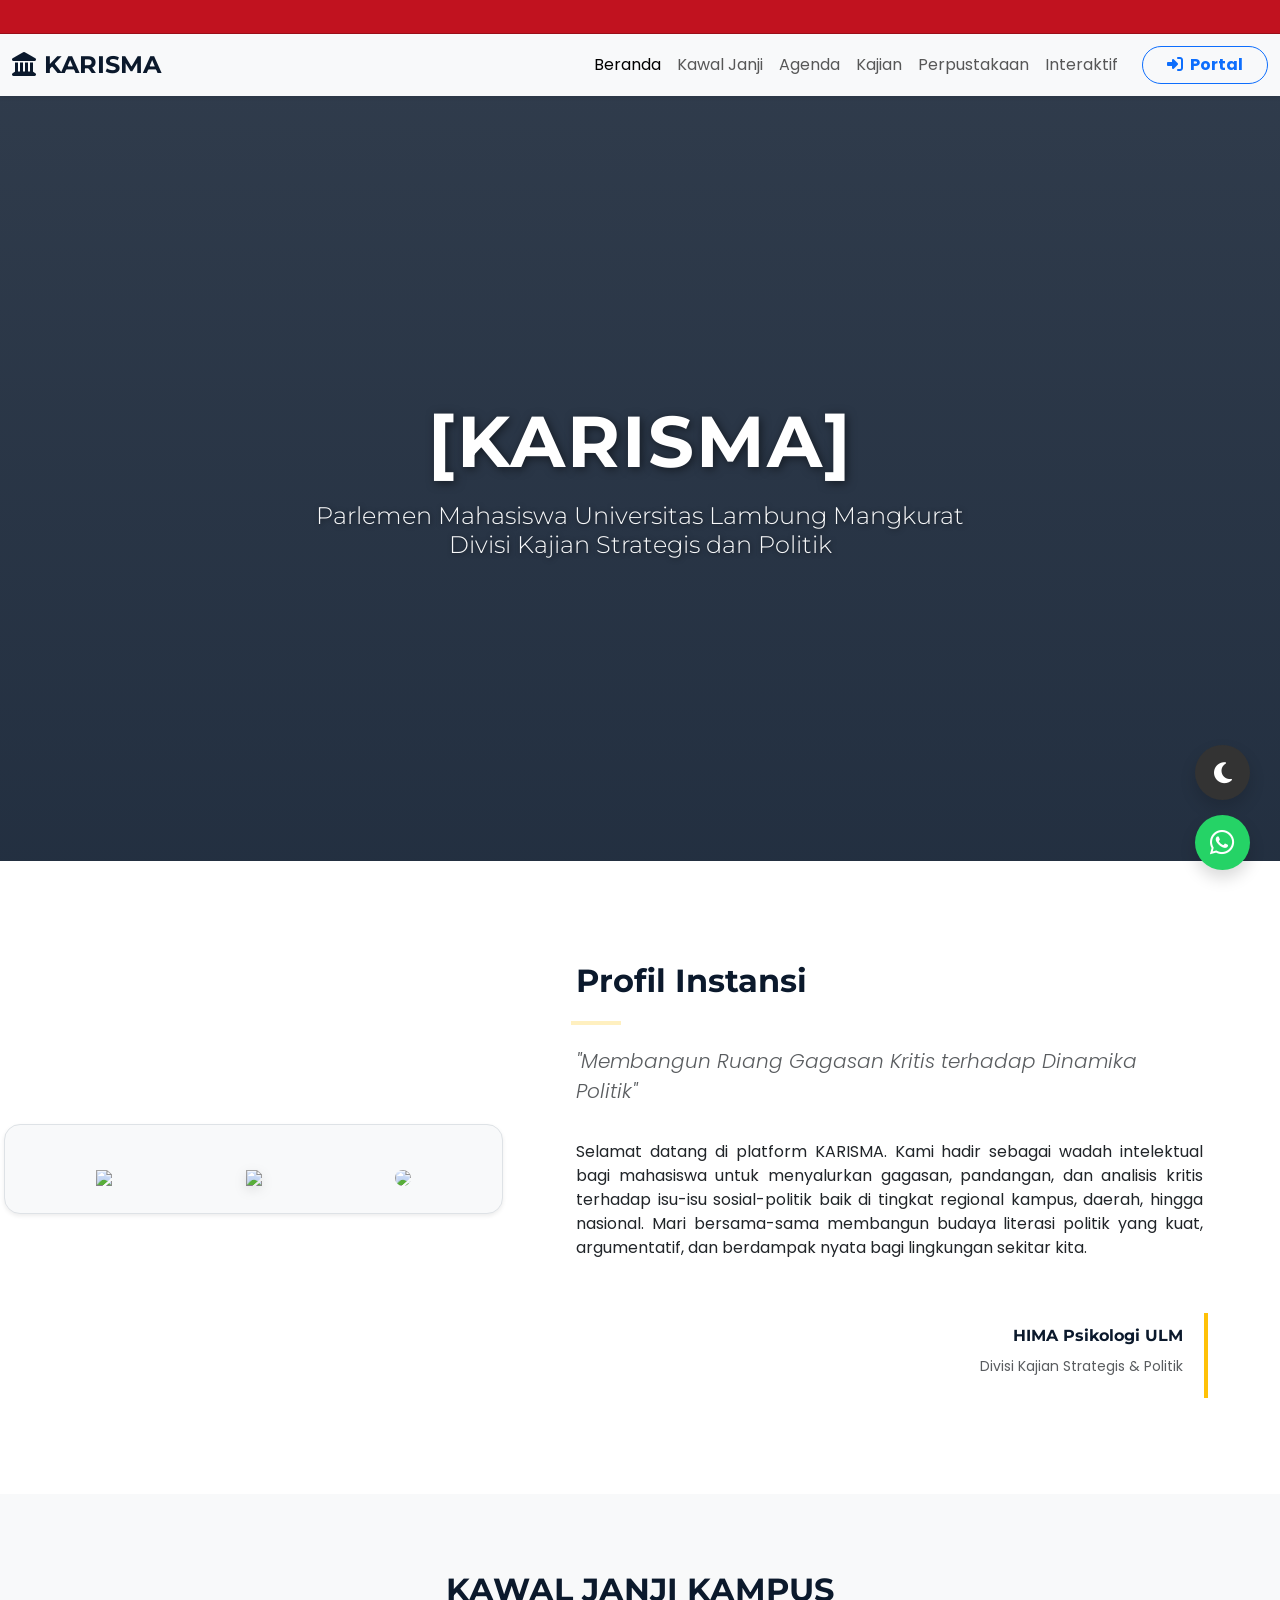
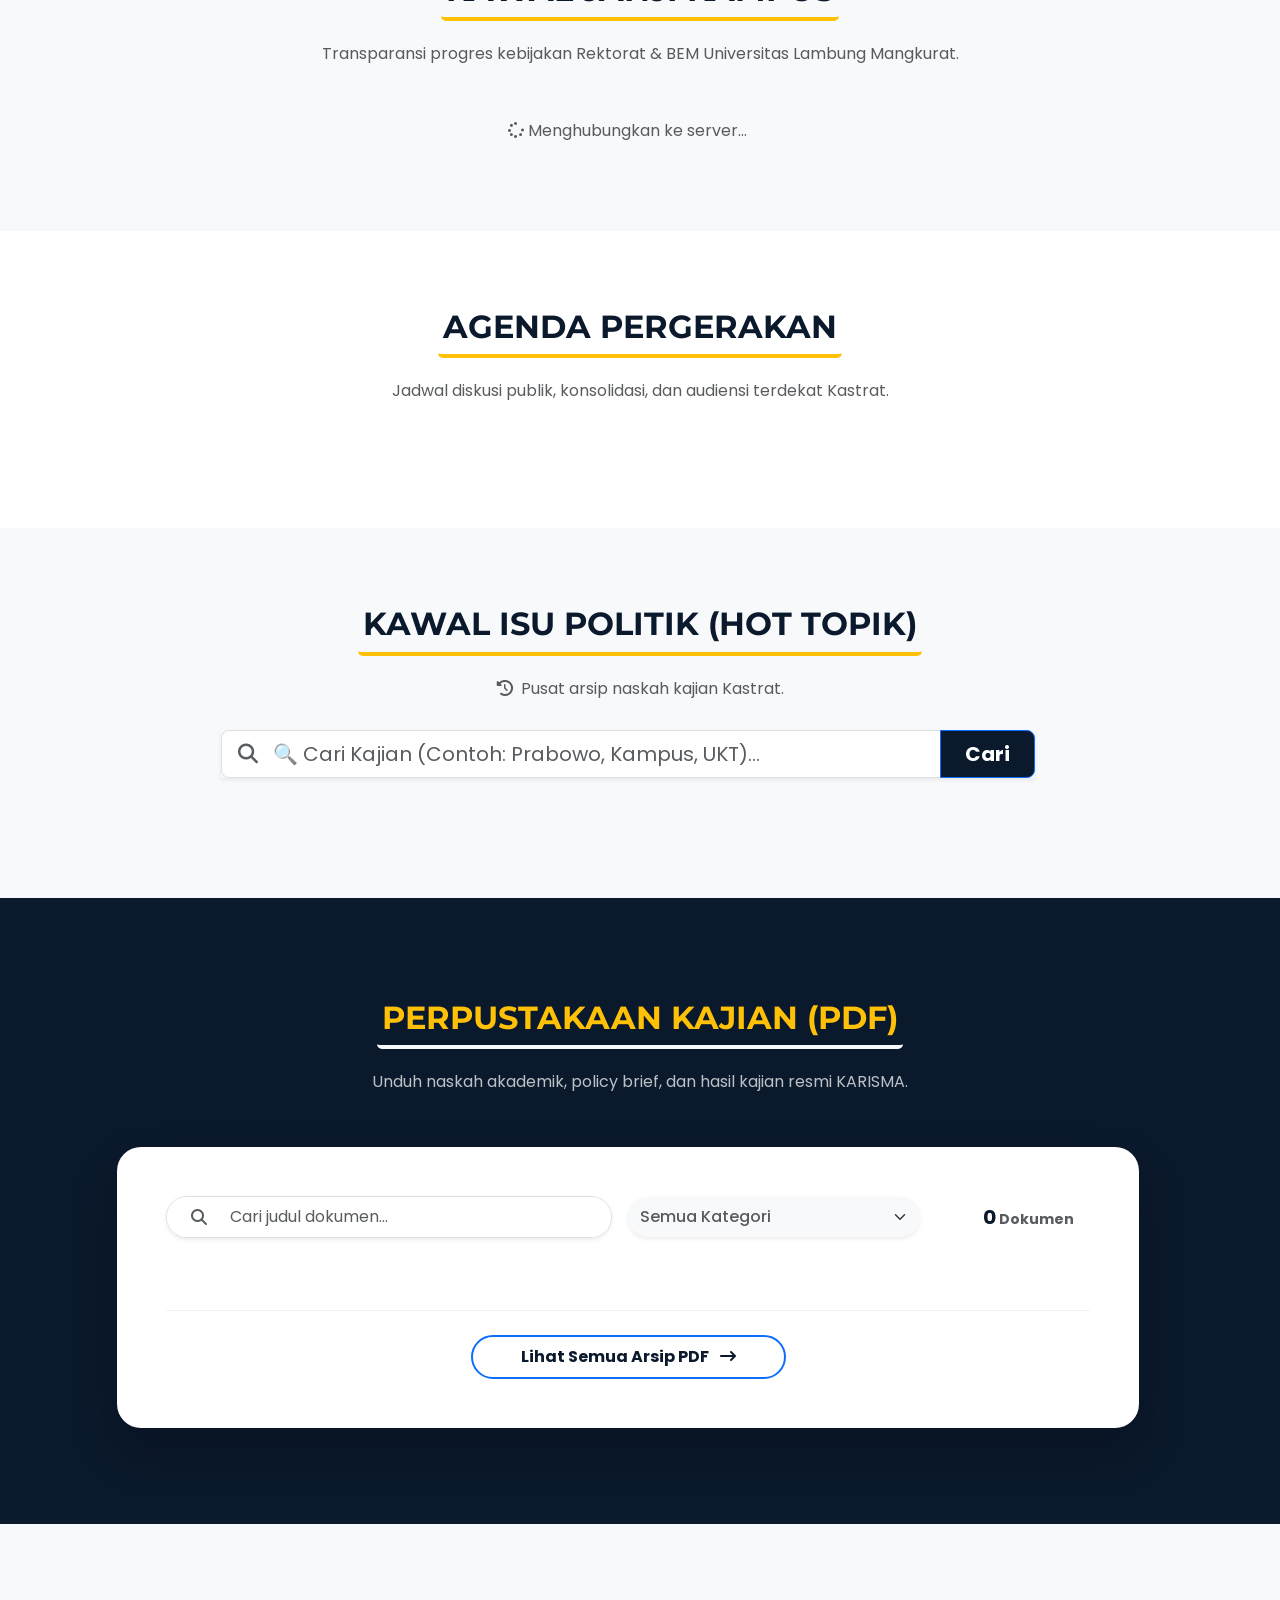
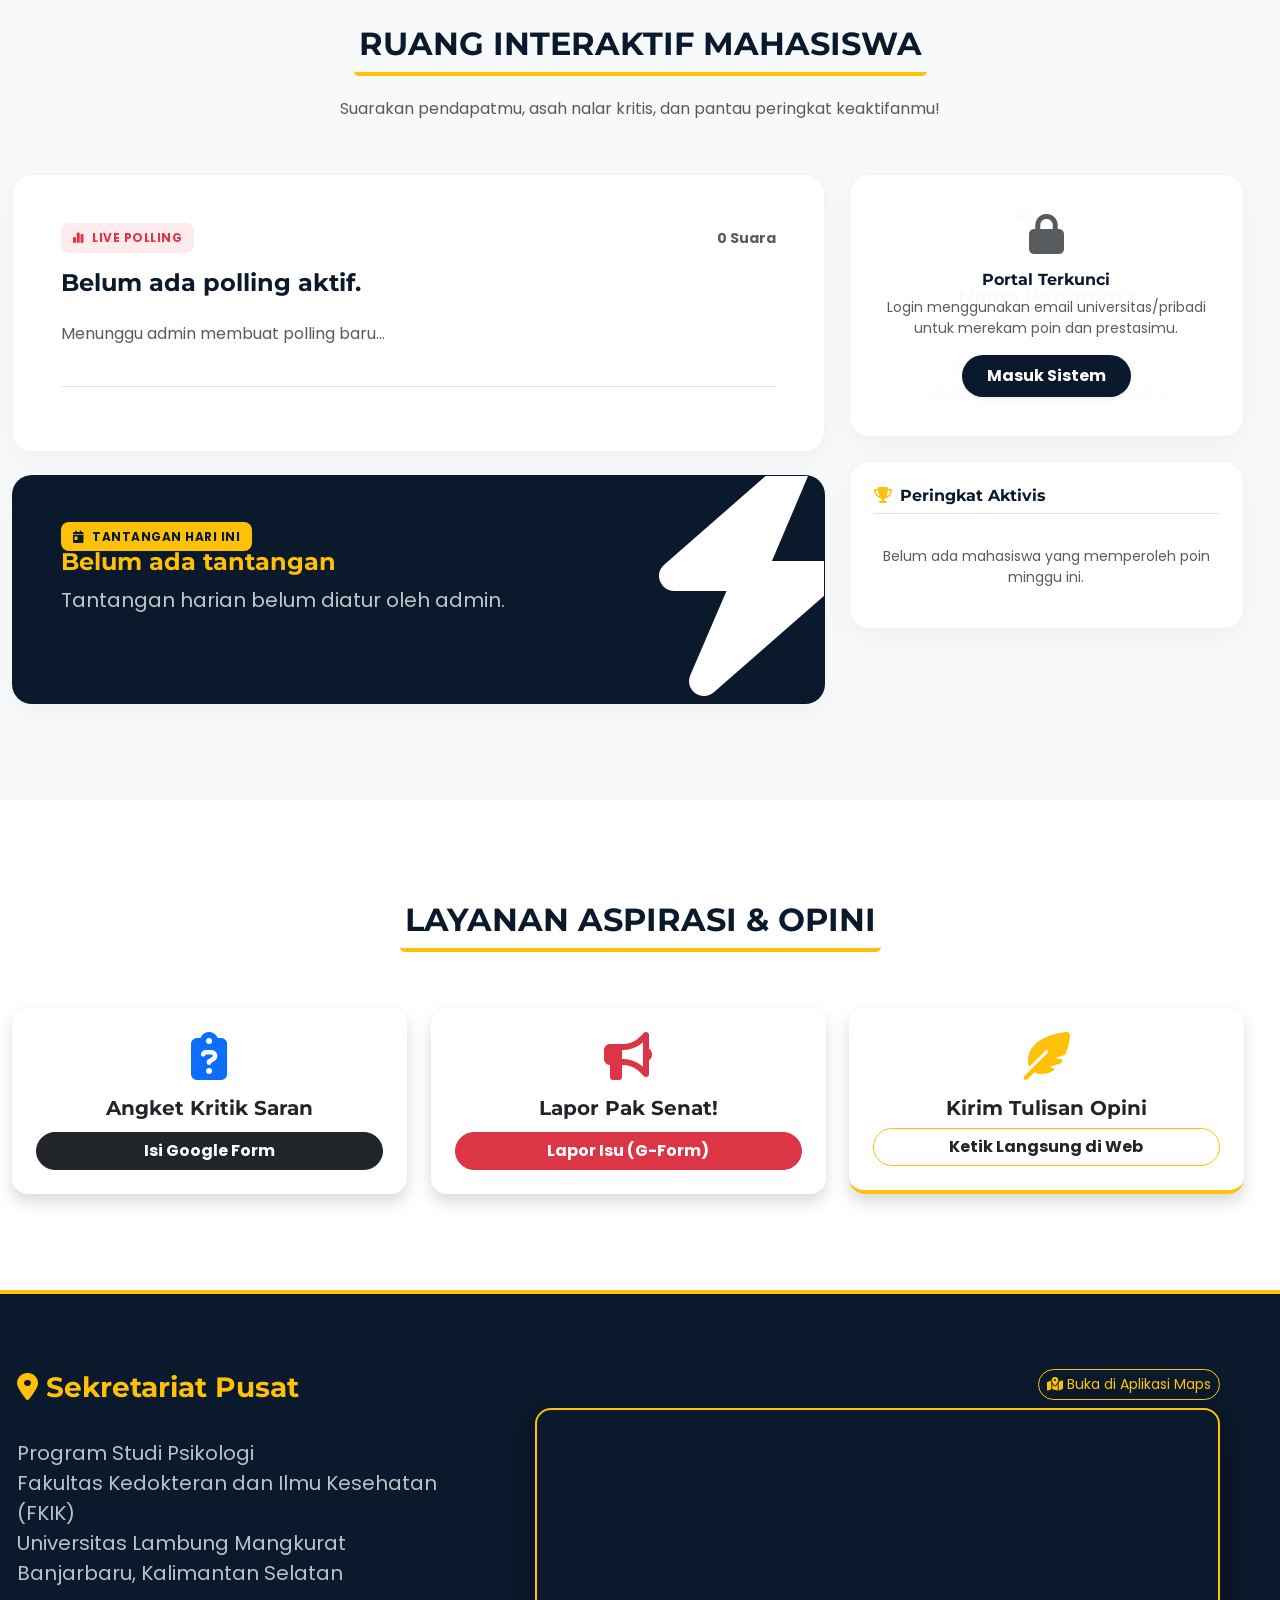
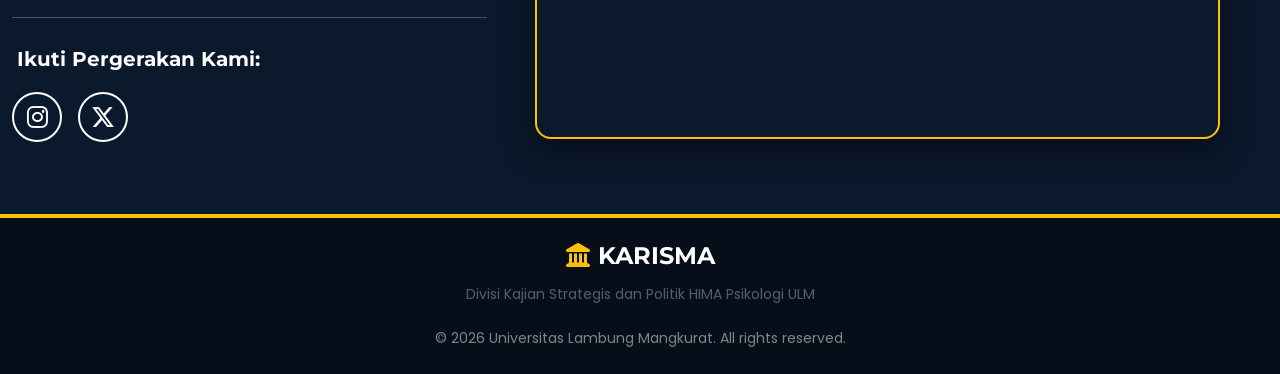
==== commit e386392d: "Update index.html" ====
--- a/index.html
+++ b/index.html
@@ -674,33 +674,80 @@
         </div>
     </div>
 
-                    <!-- THUMBNAIL UPLOADER -->
-                    <h6 class="fw-bold text-dark-blue border-bottom pb-2 mb-4">2. Cover / Thumbnail (Otomatis 16:9)</h6>
-                    <div class="mb-5 bg-white p-4 rounded-4 shadow-sm border text-center position-relative">
-                        <input type="file" id="editCoverFile" class="form-control d-none" accept="image/*" onchange="prosesGambarUpload(event)">
-                        <button class="btn btn-outline-primary rounded-pill px-4 fw-bold mb-3" onclick="document.getElementById('editCoverFile').click()"><i class="fa-solid fa-upload me-2"></i>Pilih Gambar Cover</button>
-                        <p class="small text-muted mb-3">Resolusi bebas. Sistem akan otomatis memotong (crop) menjadi 16:9 dan mengoptimasi ukurannya ke format WebP.</p>
-                        
-                        <div id="previewCoverContainer" class="d-none">
-                            <hr>
-                            <p class="small fw-bold text-success mb-2"><i class="fa-solid fa-check-circle me-1"></i> Preview Hasil Crop (16:9)</p>
-                            <img id="previewCoverImg" src="" class="img-fluid rounded-3 shadow-sm mx-auto d-block" style="max-width: 100%; aspect-ratio: 16/9; object-fit: cover;">
-                        </div>
-                    </div>
-
-                    <!-- ISI ARTIKEL (RICH TEXT) -->
-                    <h6 class="fw-bold text-dark-blue border-bottom pb-2 mb-4">3. Naskah Lengkap</h6>
-                    <div class="bg-white rounded-4 shadow-sm border overflow-hidden">
-                        <div id="quillEditor" style="height: 400px; font-size: 1.1rem;"></div>
-                    </div>
-
-                </div>
-                <div class="modal-footer bg-white border-top-0 py-3 d-flex justify-content-between align-items-center w-100">
-                    <div id="draftStatus" class="small text-muted fst-italic"><i class="fa-solid fa-cloud-arrow-up me-1"></i> Auto-save aktif...</div>
-                    <div class="d-flex gap-2">
-                        <button type="button" class="btn btn-outline-secondary rounded-pill fw-bold px-4" onclick="simpanArtikel('Draft')"><i class="fa-solid fa-box-archive me-1"></i> Simpan Draft</button>
-                        <button type="button" class="btn btn-success rounded-pill fw-bold px-4" onclick="simpanArtikel('Publish')"><i class="fa-solid fa-paper-plane me-1"></i> Publikasikan</button>
-                    </div>
+    <!-- MODAL CMS PERPUSTAKAAN DOKUMEN (TAHAP 3) -->
+    <div class="modal fade" id="docEditorModal" data-bs-backdrop="static" tabindex="-1">
+        <div class="modal-dialog modal-lg modal-dialog-scrollable">
+            <div class="modal-content rounded-4 border-0 shadow-lg">
+                <div class="modal-header bg-dark-blue text-white border-0">
+                    <h5 class="modal-title fw-bold"><i class="fa-solid fa-folder-open text-warning me-2"></i>CMS Perpustakaan PDF</h5>
+                    <button type="button" class="btn-close btn-close-white" data-bs-dismiss="modal"></button>
+                </div>
+                <div class="modal-body p-4 p-md-5 bg-light">
+                    
+                    <div class="row g-3">
+                        <div class="col-md-12">
+                            <label class="form-label small fw-bold text-muted">Judul Dokumen</label>
+                            <input type="text" id="docJudul" class="form-control shadow-sm border-0 py-2" placeholder="Contoh: Policy Brief UKT 2026...">
+                        </div>
+                        <div class="col-md-6">
+                            <label class="form-label small fw-bold text-muted">Nama Penulis</label>
+                            <input type="text" id="docPenulis" class="form-control shadow-sm border-0 py-2" value="Ahmad Hafiz Arsya">
+                        </div>
+                        <div class="col-md-6">
+                            <label class="form-label small fw-bold text-muted">Organisasi / Tim</label>
+                            <input type="text" id="docOrganisasi" class="form-control shadow-sm border-0 py-2" value="Kastrat HIMA Psikologi">
+                        </div>
+                        <div class="col-md-6">
+                            <label class="form-label small fw-bold text-muted">Kategori Dokumen</label>
+                            <select id="docKategori" class="form-select shadow-sm border-0 py-2">
+                                <option value="Kajian Kastrat">Kajian Kastrat</option>
+                                <option value="Policy Brief">Policy Brief</option>
+                                <option value="Riset">Riset</option>
+                                <option value="Artikel">Artikel</option>
+                                <option value="SOP / Aturan">SOP / Aturan</option>
+                            </select>
+                        </div>
+                        <div class="col-md-6">
+                            <label class="form-label small fw-bold text-muted">Tahun Terbit</label>
+                            <input type="number" id="docTahun" class="form-control shadow-sm border-0 py-2" value="2026">
+                        </div>
+                        <div class="col-md-12">
+                            <label class="form-label small fw-bold text-muted">Link File PDF (G-Drive dll)</label>
+                            <input type="url" id="docLink" class="form-control shadow-sm border-0 py-2" placeholder="https://drive.google.com/...">
+                        </div>
+                        <div class="col-md-12">
+                            <label class="form-label small fw-bold text-muted">Link Thumbnail Gambar (Opsional)</label>
+                            <input type="url" id="docThumbnail" class="form-control shadow-sm border-0 py-2" placeholder="Link gambar cover PDF...">
+                        </div>
+                        <div class="col-md-12">
+                            <label class="form-label small fw-bold text-muted">Deskripsi Eksekutif (Singkat)</label>
+                            <textarea id="docDeskripsi" class="form-control shadow-sm border-0" rows="3" placeholder="Tuliskan latar belakang singkat mengapa kajian ini dibuat..."></textarea>
+                        </div>
+                    </div>
+
+                    <h6 class="fw-bold text-dark-blue border-bottom pb-2 mt-5 mb-3">Pengaturan Publikasi</h6>
+                    <div class="row g-3">
+                        <div class="col-md-4">
+                            <label class="form-label small fw-bold text-muted">Status</label>
+                            <select id="docStatusPublish" class="form-select shadow-sm border-0 py-2" onchange="toggleDocScheduledInputs()">
+                                <option value="Publish">Publish Langsung</option>
+                                <option value="Scheduled">Scheduled (Terjadwal)</option>
+                                <option value="Draft">Simpan Draft</option>
+                            </select>
+                        </div>
+                        <div class="col-md-4 doc-scheduled-input" style="display: none;">
+                            <label class="form-label small fw-bold text-muted">Tanggal Tayang</label>
+                            <input type="date" id="docJadwalTanggal" class="form-control shadow-sm border-0 py-2">
+                        </div>
+                        <div class="col-md-4 doc-scheduled-input" style="display: none;">
+                            <label class="form-label small fw-bold text-muted">Jam Tayang (WITA)</label>
+                            <input type="time" id="docJadwalJam" class="form-control shadow-sm border-0 py-2">
+                        </div>
+                    </div>
+                </div>
+                <div class="modal-footer bg-white border-top-0 py-3">
+                    <button type="button" class="btn btn-outline-secondary rounded-pill px-4" data-bs-dismiss="modal">Batal</button>
+                    <button type="button" class="btn btn-dark-blue rounded-pill fw-bold px-5 py-2 shadow-sm" onclick="simpanDokumen()"><i class="fa-solid fa-floppy-disk me-2"></i> Eksekusi PDF</button>
                 </div>
             </div>
         </div>
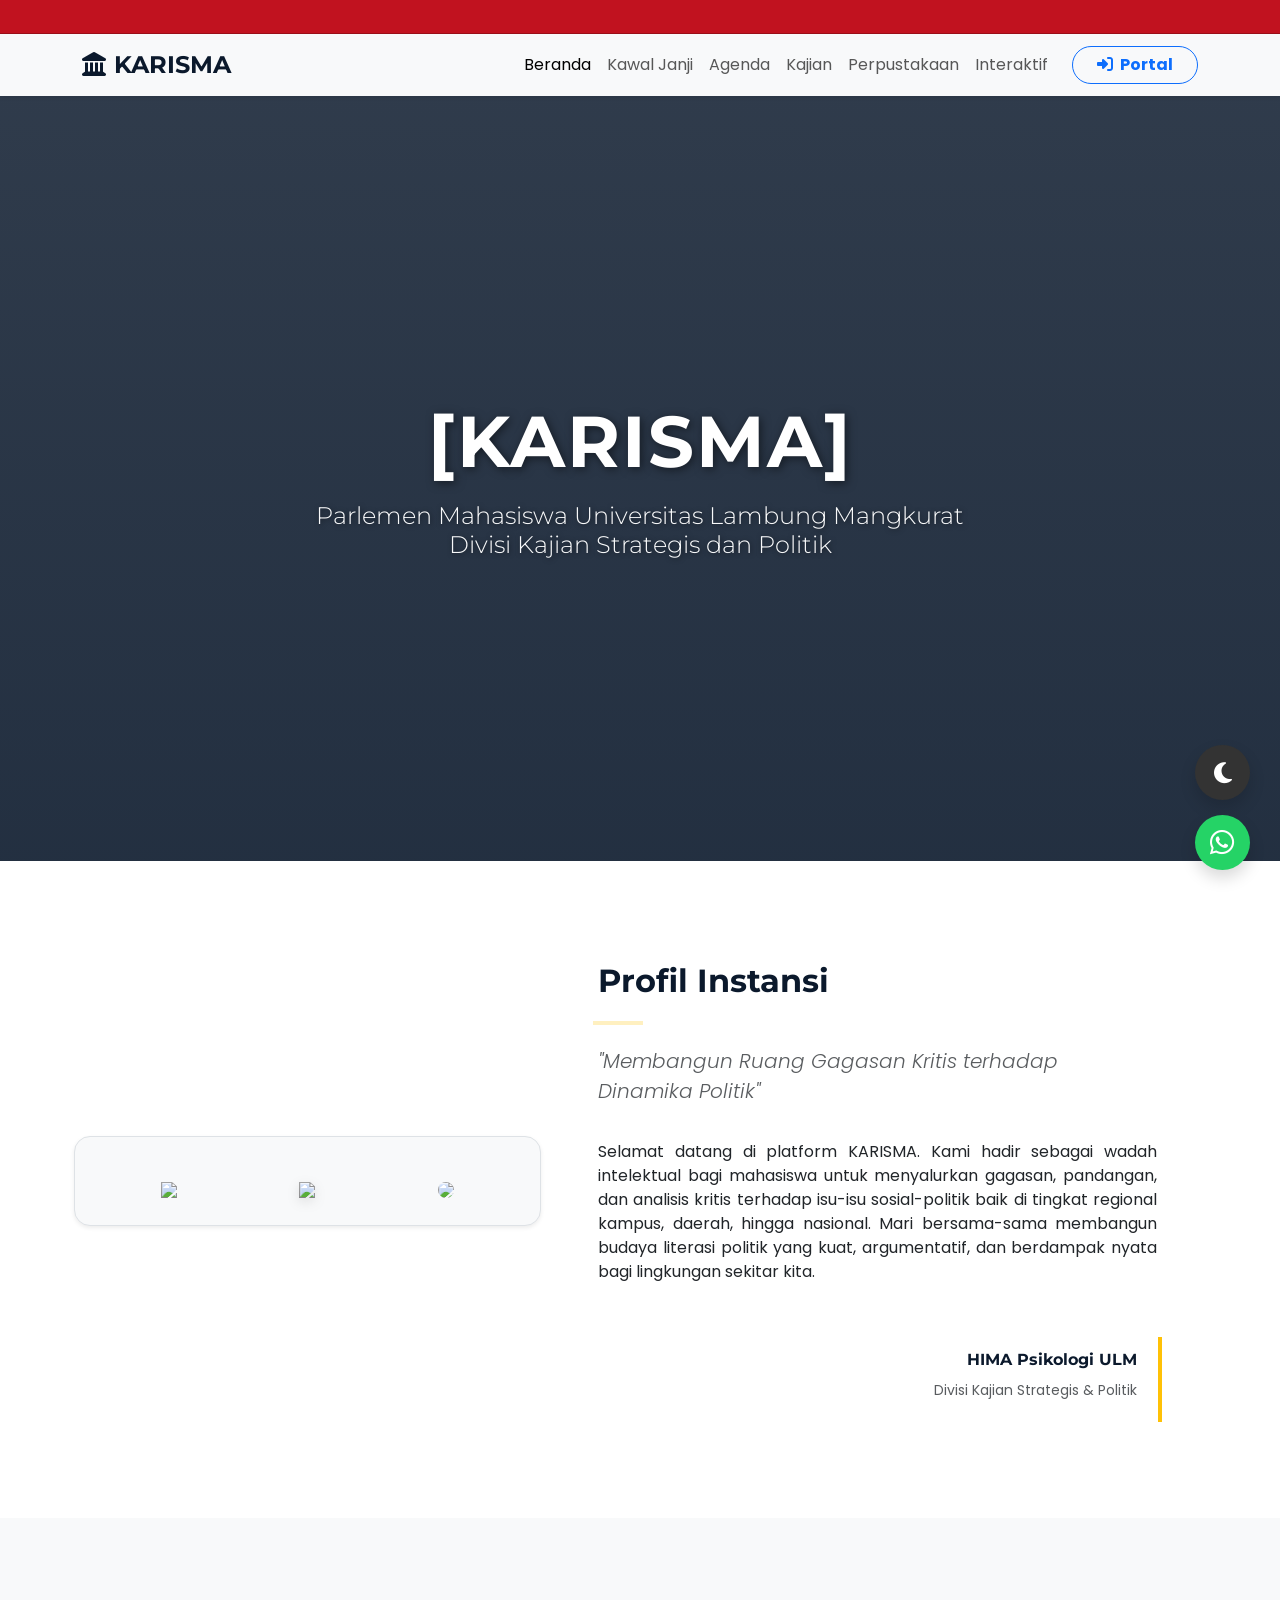
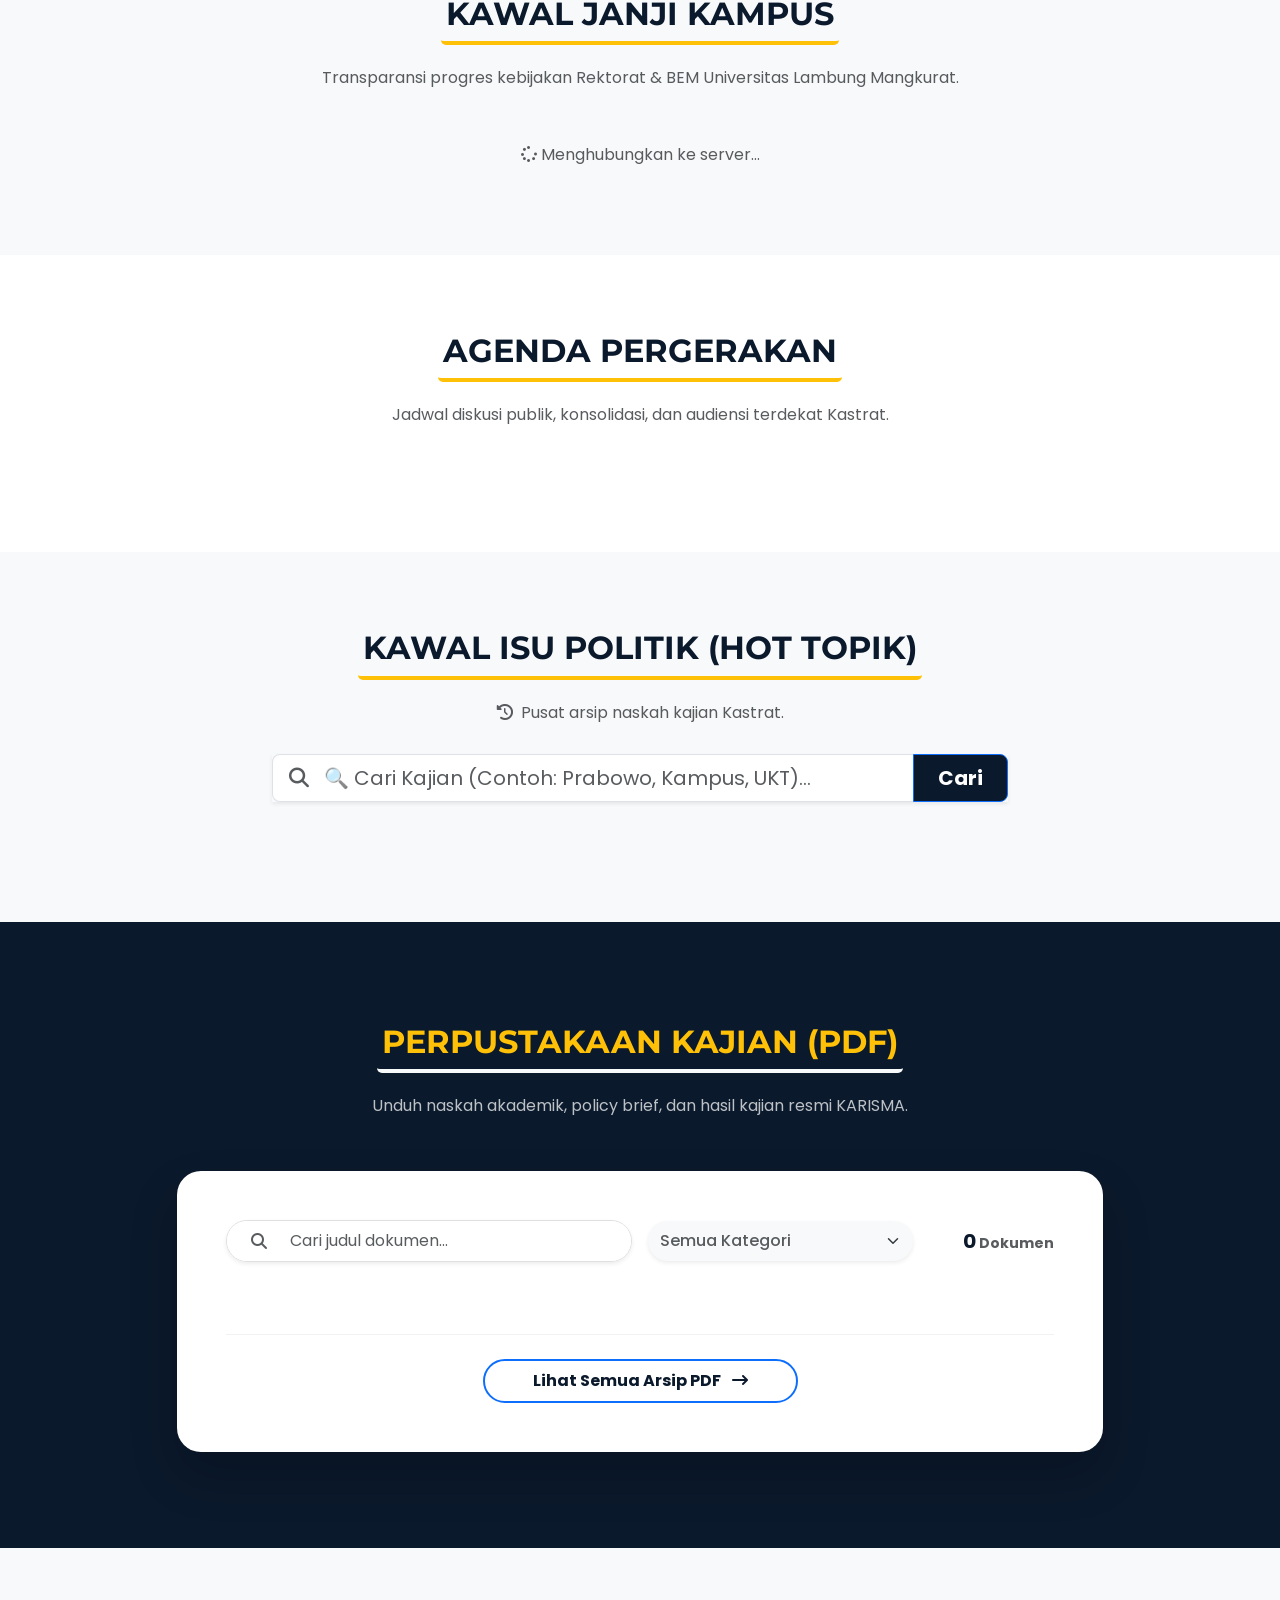
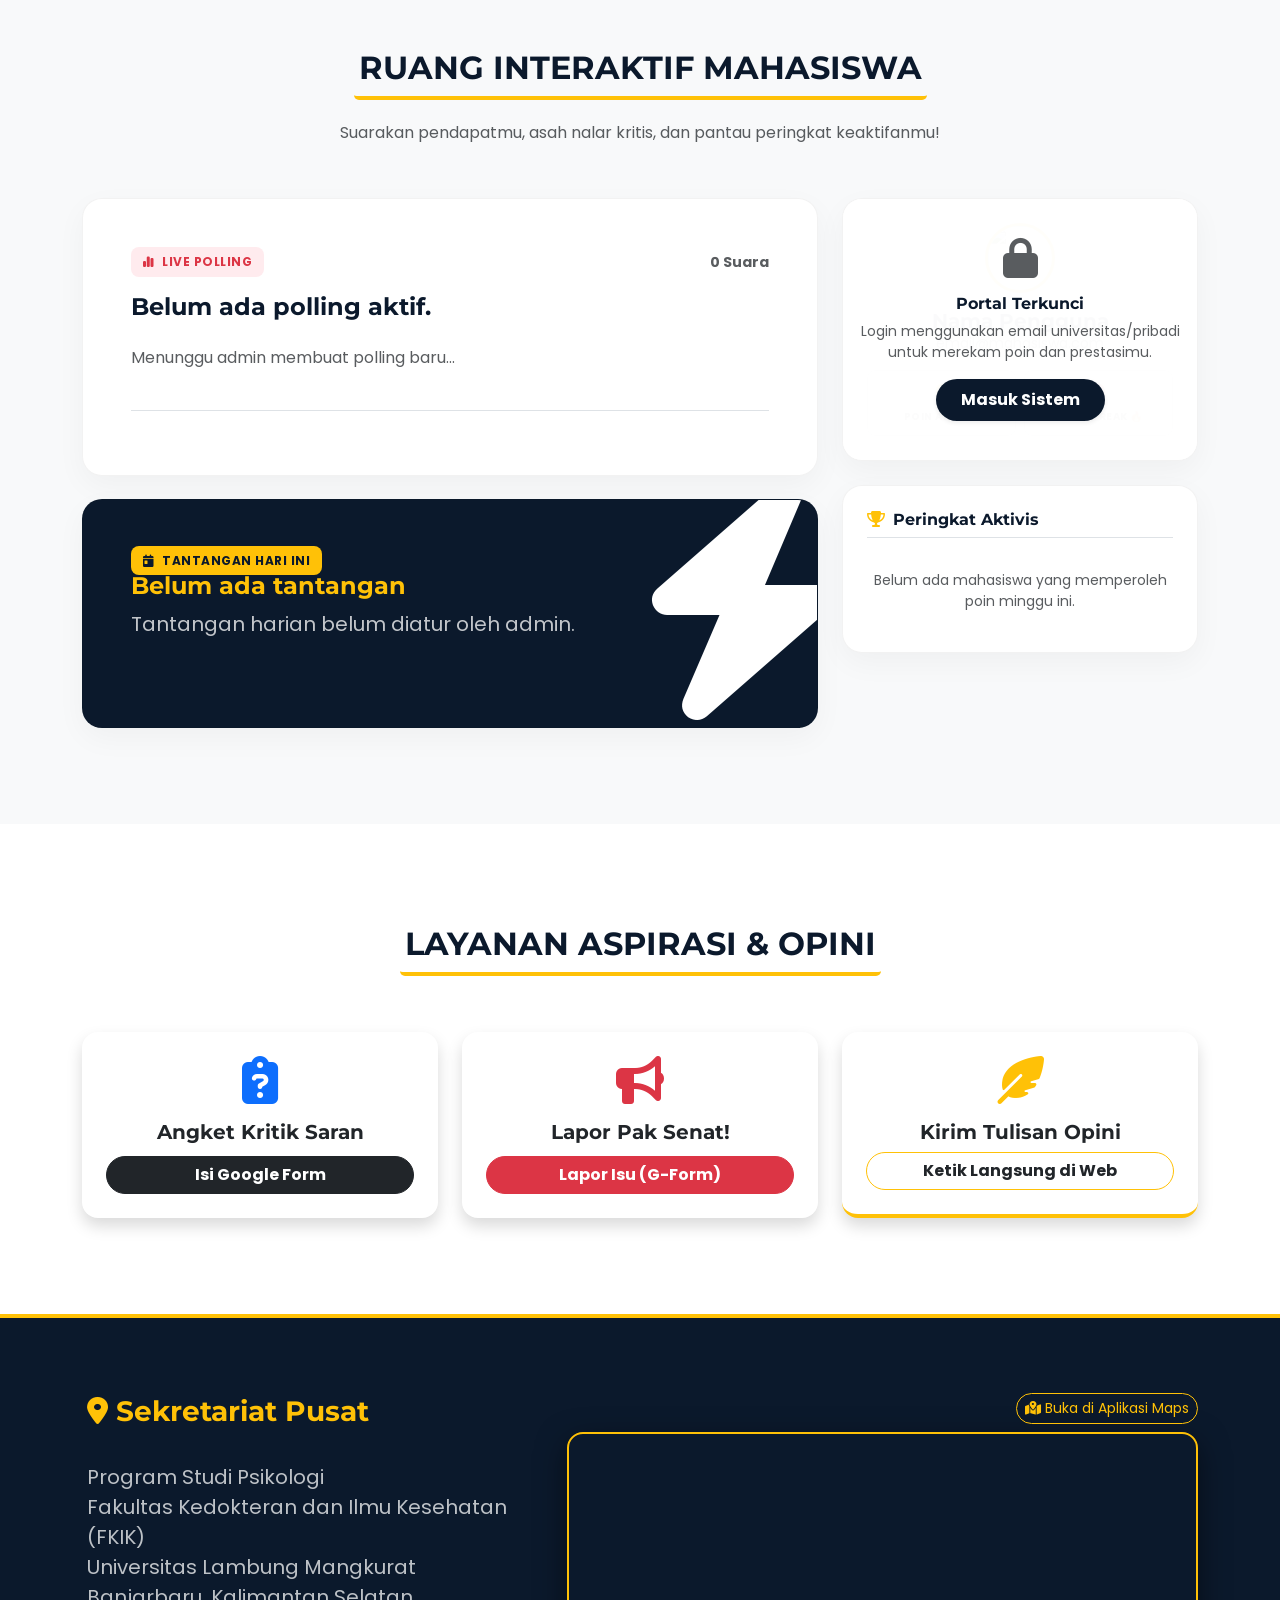
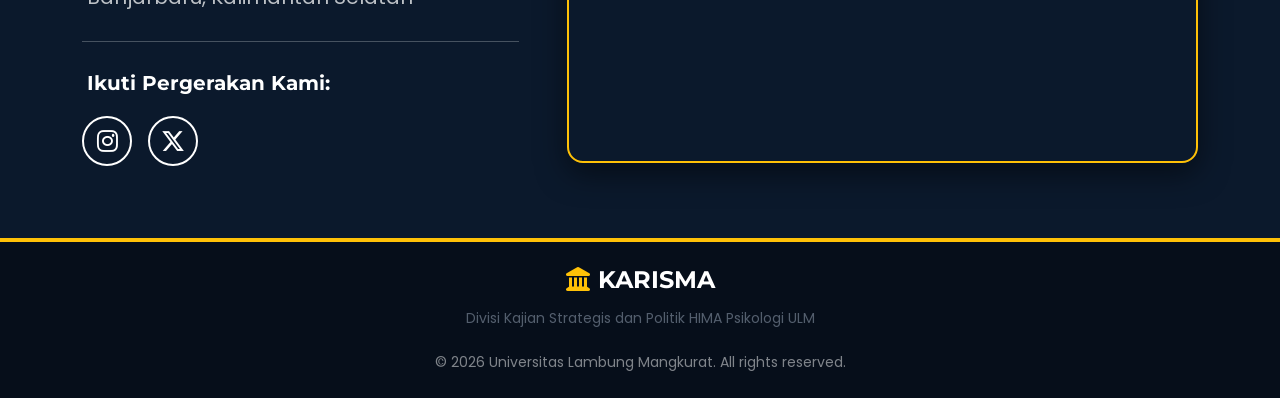
==== commit 76764fe6: "Update index.html" ====
--- a/index.html
+++ b/index.html
@@ -757,5 +757,8 @@
     <script src="js/firebase.js?v=tahap3"></script>
     <script src="js/app.js?v=tahap3"></script>
     <script src="js/admin.js?v=tahap3"></script>
+<!-- ALAT SADAP CONSOLE KHUSUS HP (Hapus jika bug sudah ketemu) -->
+    <script src="https://cdn.jsdelivr.net/npm/eruda"></script>
+    <script>eruda.init();</script>
 </body>
 </html>
--- a/css/style.css
+++ b/css/style.css
@@ -40,7 +40,24 @@
 .timeline { border-left: 4px solid var(--accent-gold); padding-left: 20px; position: relative; margin-left: 20px;}
 .timeline-item { margin-bottom: 25px; position: relative; }
 .timeline-item::before { content: ''; position: absolute; left: -30px; top: 5px; width: 16px; height: 16px; border-radius: 50%; background: var(--dark-blue); border: 3px solid #fff; box-shadow: 0 0 0 3px var(--accent-gold); }
-.news-ticker { background-color: #dc3545; color: white; padding: 8px 15px; font-size: 0.9rem; display: flex; align-items: center; }
+
+/* FIX BUG IOS: PEMBUNGKUS BAR MERAH DIPAKSA 100% JEBOL CONTAINER */
+.news-ticker { 
+    background-color: #dc3545; 
+    color: white; 
+    padding: 8px 15px; 
+    font-size: 0.9rem; 
+    display: flex; 
+    align-items: center; 
+    /* Teknik Full-Bleed: Memaksa elemen menyentuh tepi layar HP */
+    width: 100vw !important; 
+    position: relative !important; 
+    left: 50% !important; 
+    right: 50% !important; 
+    margin-left: -50vw !important; 
+    margin-right: -50vw !important; 
+    box-sizing: border-box !important; 
+}
 .news-ticker span { font-weight: bold; margin-right: 15px; background: #212529; padding: 3px 10px; border-radius: 4px; white-space: nowrap; cursor: pointer;}
 .carousel-control-prev-icon, .carousel-control-next-icon { filter: invert(1); }
 .carousel-item { z-index: 10 !important; position: relative; min-height: 400px; } 
@@ -59,8 +76,9 @@
 .status-selesai { border-left-color: #198754; }
 .status-proses { border-left-color: #ffc107; }
 .status-mandek { border-left-color: #dc3545; }
-/* ========================================= */
-/* FIX BUG: TIMELINE AGENDA PERGERAKAN       */
+
+/* ========================================= */
+/* FIX BUG: TIMELINE AGENDA PERGERAKAN        */
 /* ========================================= */
 .timeline {
     border-left: 4px solid #FFC107;
@@ -96,6 +114,7 @@
     background-color: #f8f9fa !important;
     transition: 0.3s;
 }
+
 /* ========================================= */
 /* FITUR EDIT LANGSUNG (INLINE CMS)          */
 /* ========================================= */
@@ -112,6 +131,7 @@
     background-color: rgba(255, 193, 7, 0.1);
     padding: 2px 8px;
 }
+
 /* ========================================= */
 /* MODERN REPOSITORY CARD LIST (PDF DASHBOARD) */
 /* ========================================= */
@@ -184,6 +204,7 @@
     from { opacity: 0; transform: translateY(15px); }
     to { opacity: 1; transform: translateY(0); }
 }
+
 /* ========================================= */
 /* GAMIFICATION & MODERN INTERACTIVE CARDS   */
 /* ========================================= */
@@ -259,6 +280,7 @@
     align-items: center; justify-content: center;
     font-size: 1.5rem; font-weight: bold;
 }
+
 /* ========================================= */
 /* FIX BUG SAFARI IOS - BACKGROUND HILANG    */
 /* ========================================= */
@@ -277,6 +299,7 @@
 html {
     -webkit-text-size-adjust: 100%;
 }
+
 /* ========================================= */
 /* UI/UX READING EXPERIENCE (PORTAL BERITA)  */
 /* ========================================= */
@@ -318,6 +341,7 @@
     border-color: var(--accent-gold);
 }
 .dark-mode .related-news-card { border-color: #333; }
+
 /* TOMBOL CUSTOM PORTAL BERITA */
 .btn-dark-blue {
     background-color: var(--dark-blue);
@@ -374,6 +398,7 @@
         -webkit-line-clamp: 4; /* Beri napas sedikit lebih panjang di HP */
     }
 }
+
 /* ========================================= */
 /* PENYESUAIAN KHUSUS LAYAR HP (MOBILE FIX)  */
 /* ========================================= */
@@ -412,6 +437,7 @@
     position: relative;
     z-index: 2 !important;
 }
+
 /* ========================================= */
 /* OPTIMASI HARDWARE ACCELERATION (ANTI-LAG) */
 /* ========================================= */
@@ -439,6 +465,7 @@
         transform: none !important; /* Matikan animasi naik-turun di HP agar tidak patah-patah */
     }
 }
+
 /* ========================================= */
 /* UI STUDIO REDAKSI & FIX TAMPILAN ARTIKEL  */
 /* ========================================= */
@@ -488,21 +515,17 @@
 .dark-mode .article-content blockquote { 
     background: #2a2a2a; 
 }
+
 /* ========================================= */
 /* TAHAP 1 REVISI: FIX OVERFLOW & CAROUSEL   */
 /* ========================================= */
 
-/* 1. Pembunuh Garis Putih (Overflow-x) di HP */
+/* 1. Pembunuh Garis Putih (Overflow-x) yang AMAN untuk Bootstrap */
 html, body {
-    max-width: 100vw;
-    overflow-x: hidden;
+    overflow-x: hidden !important;
     width: 100%;
-    margin: 0;
-    padding: 0;
-}
-.container, .row {
-    max-width: 100%;
-}
+}
+/* Saya sudah menghapus kode .container dan .row yang merusak layout HP Anda */
 
 /* 2. Desktop Horizontal Scroll (Carousel) untuk Arsip */
 .arsip-carousel {
@@ -511,7 +534,7 @@
     gap: 1.5rem;
     padding-bottom: 1.5rem;
     scroll-snap-type: x mandatory;
-    -webkit-overflow-scrolling: touch; /* Scroll lembut ala iOS */
+    -webkit-overflow-scrolling: touch;
 }
 .arsip-carousel::-webkit-scrollbar {
     height: 8px;
@@ -525,7 +548,7 @@
     border-radius: 10px;
 }
 .arsip-carousel .news-card-wrapper {
-    flex: 0 0 380px; /* Ukuran card menyusut jadi 380px di desktop */
+    flex: 0 0 380px;
     scroll-snap-align: start;
 }
 
